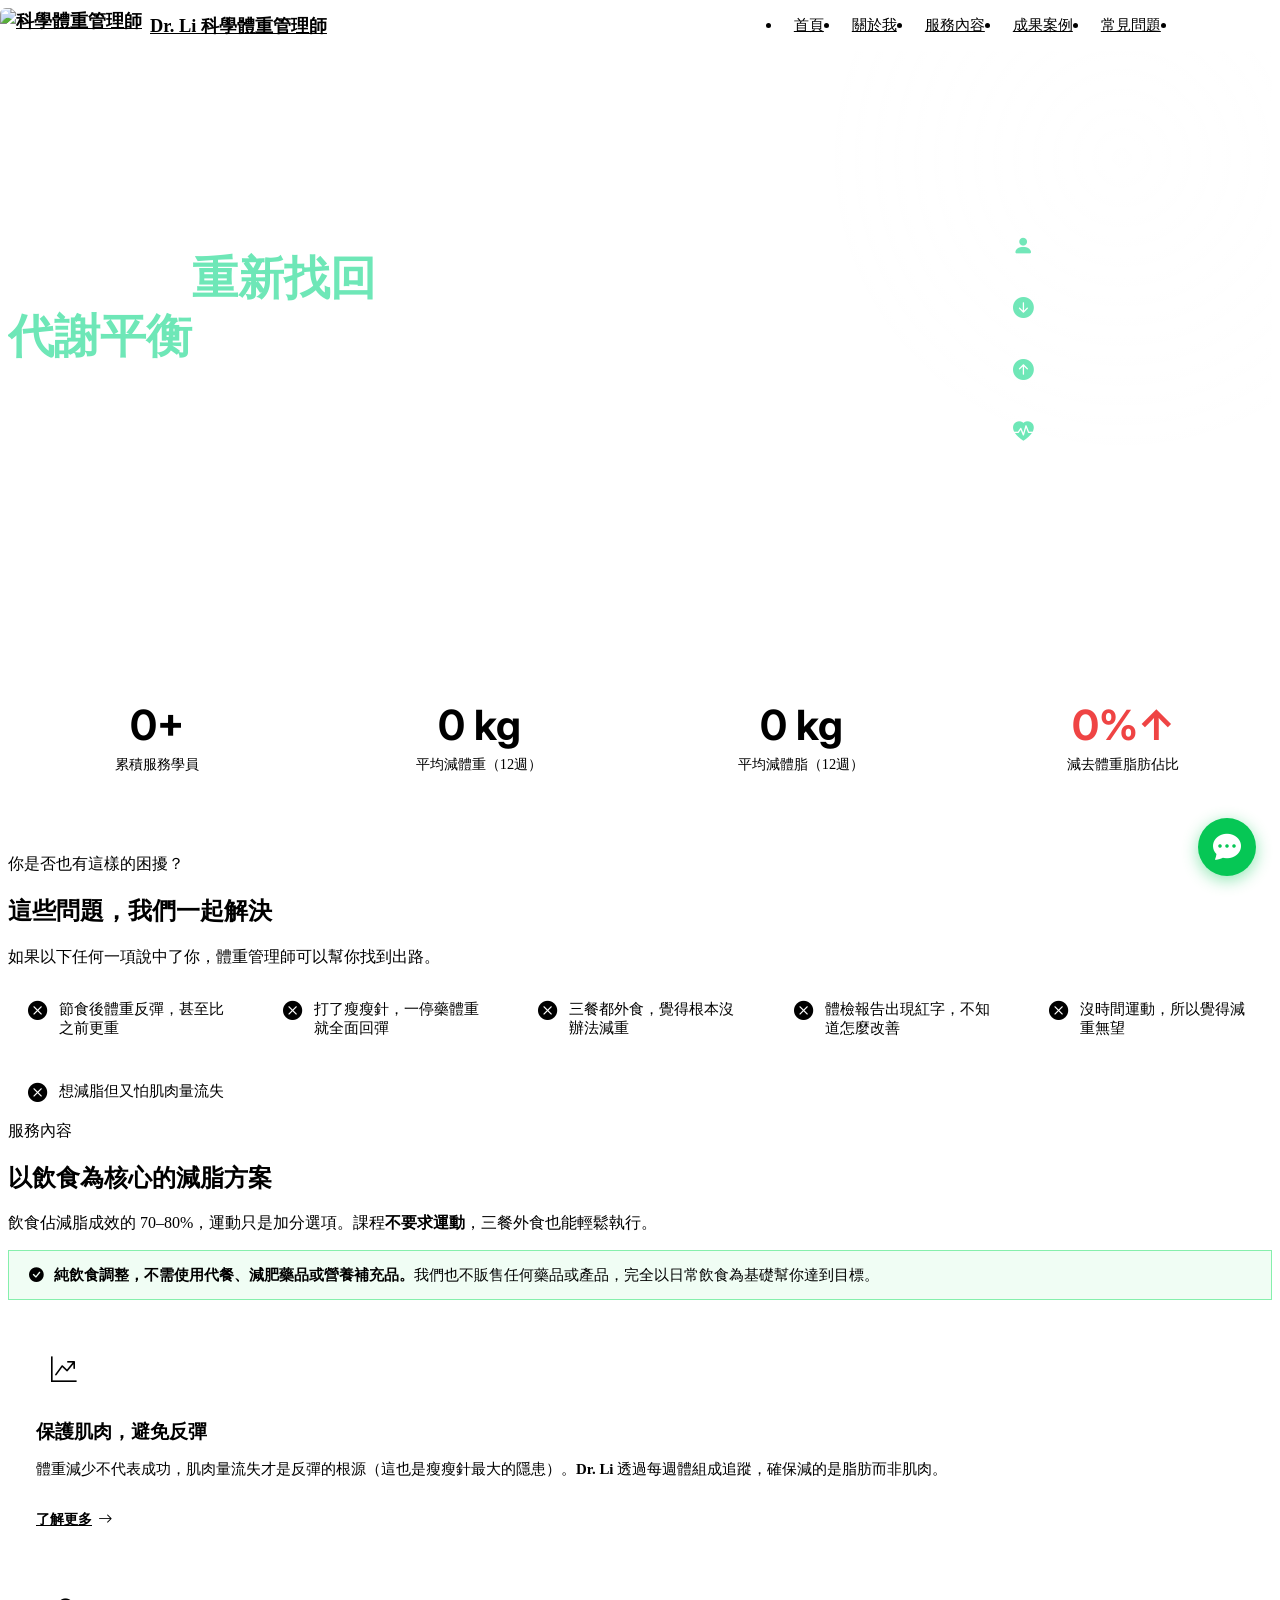
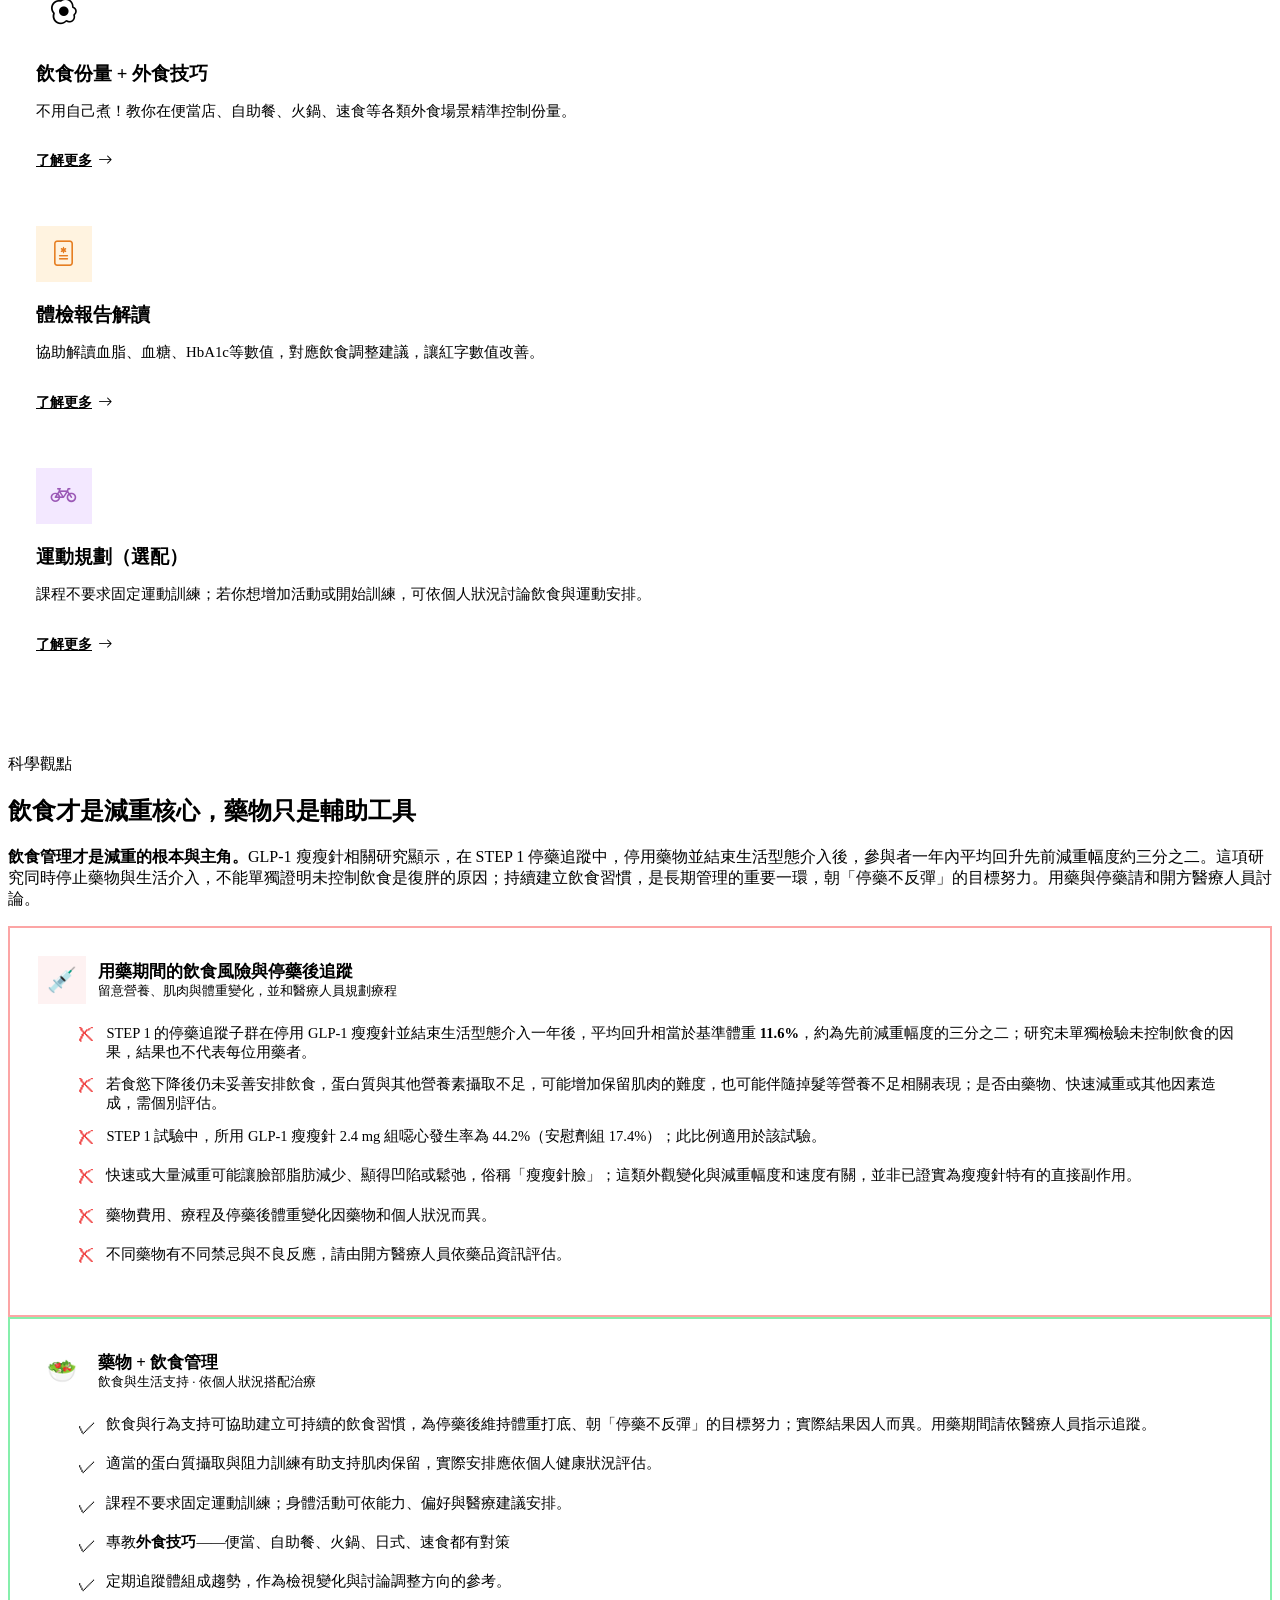
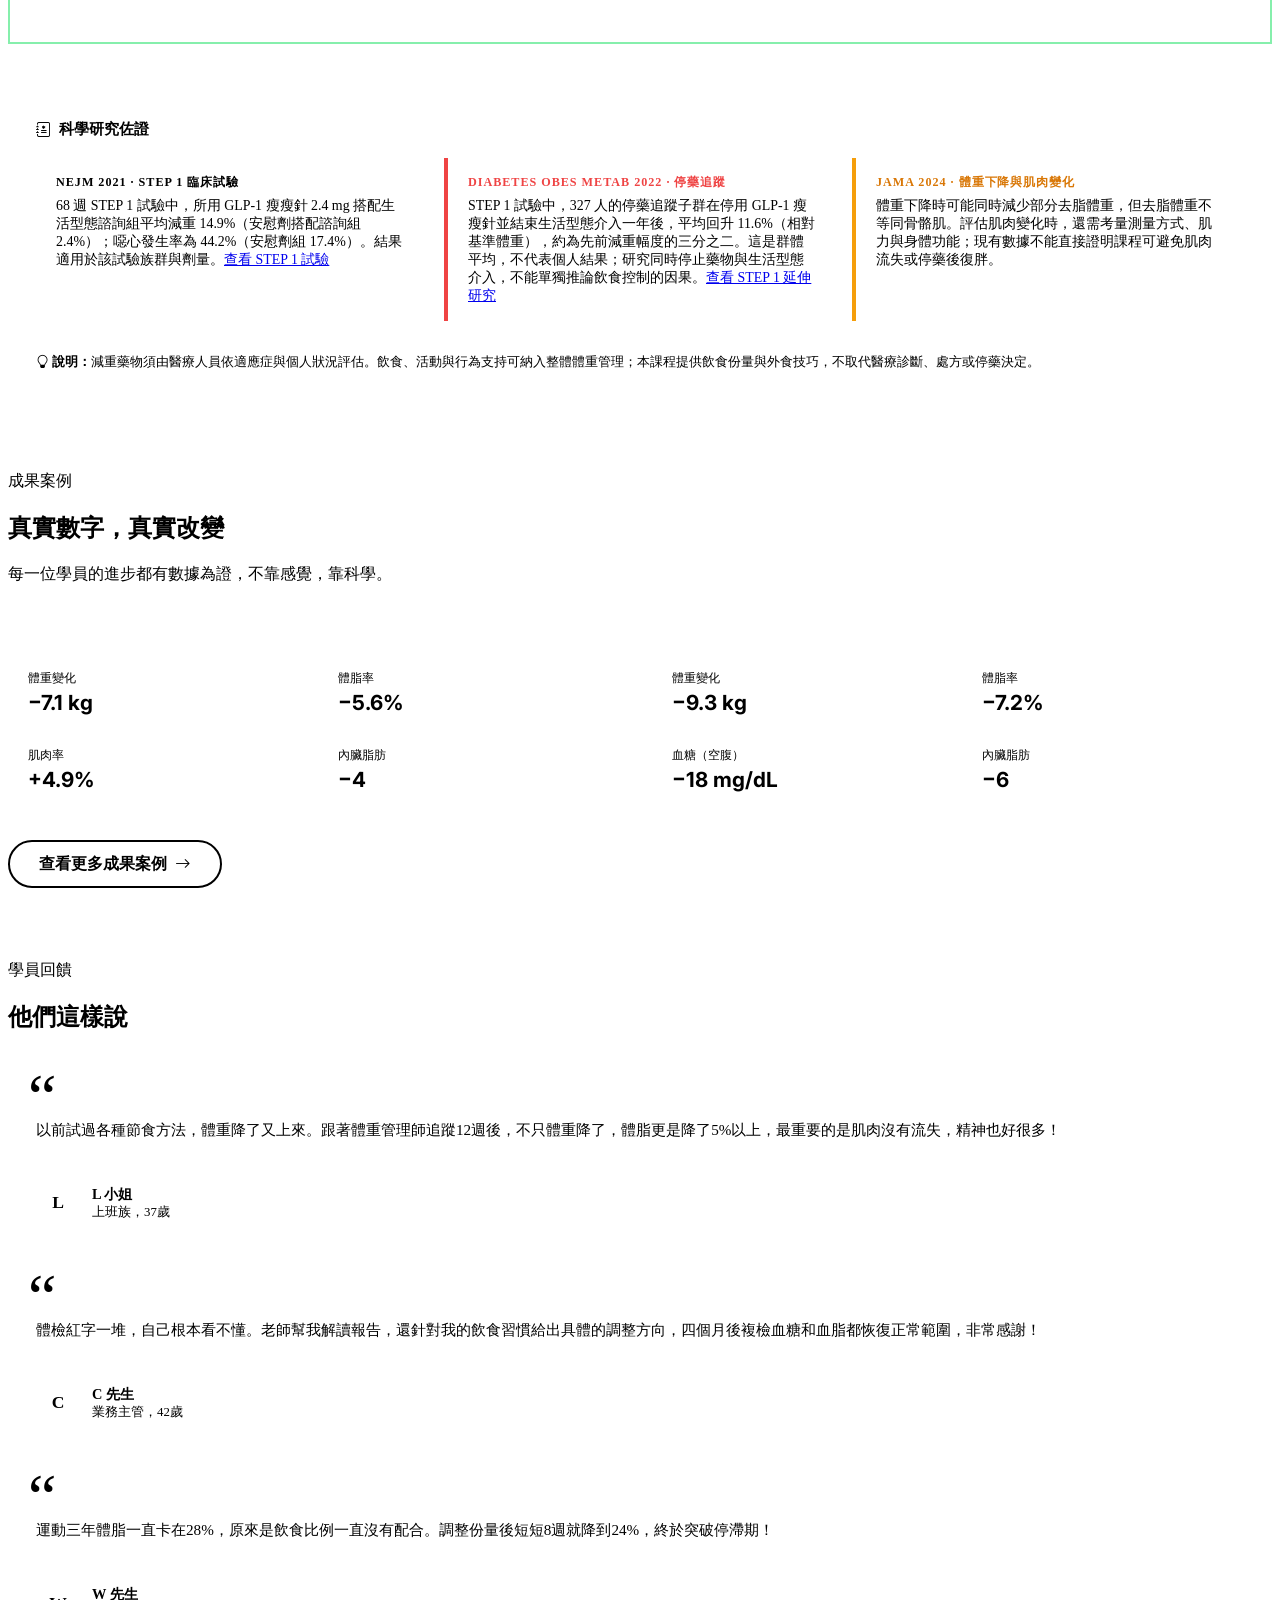
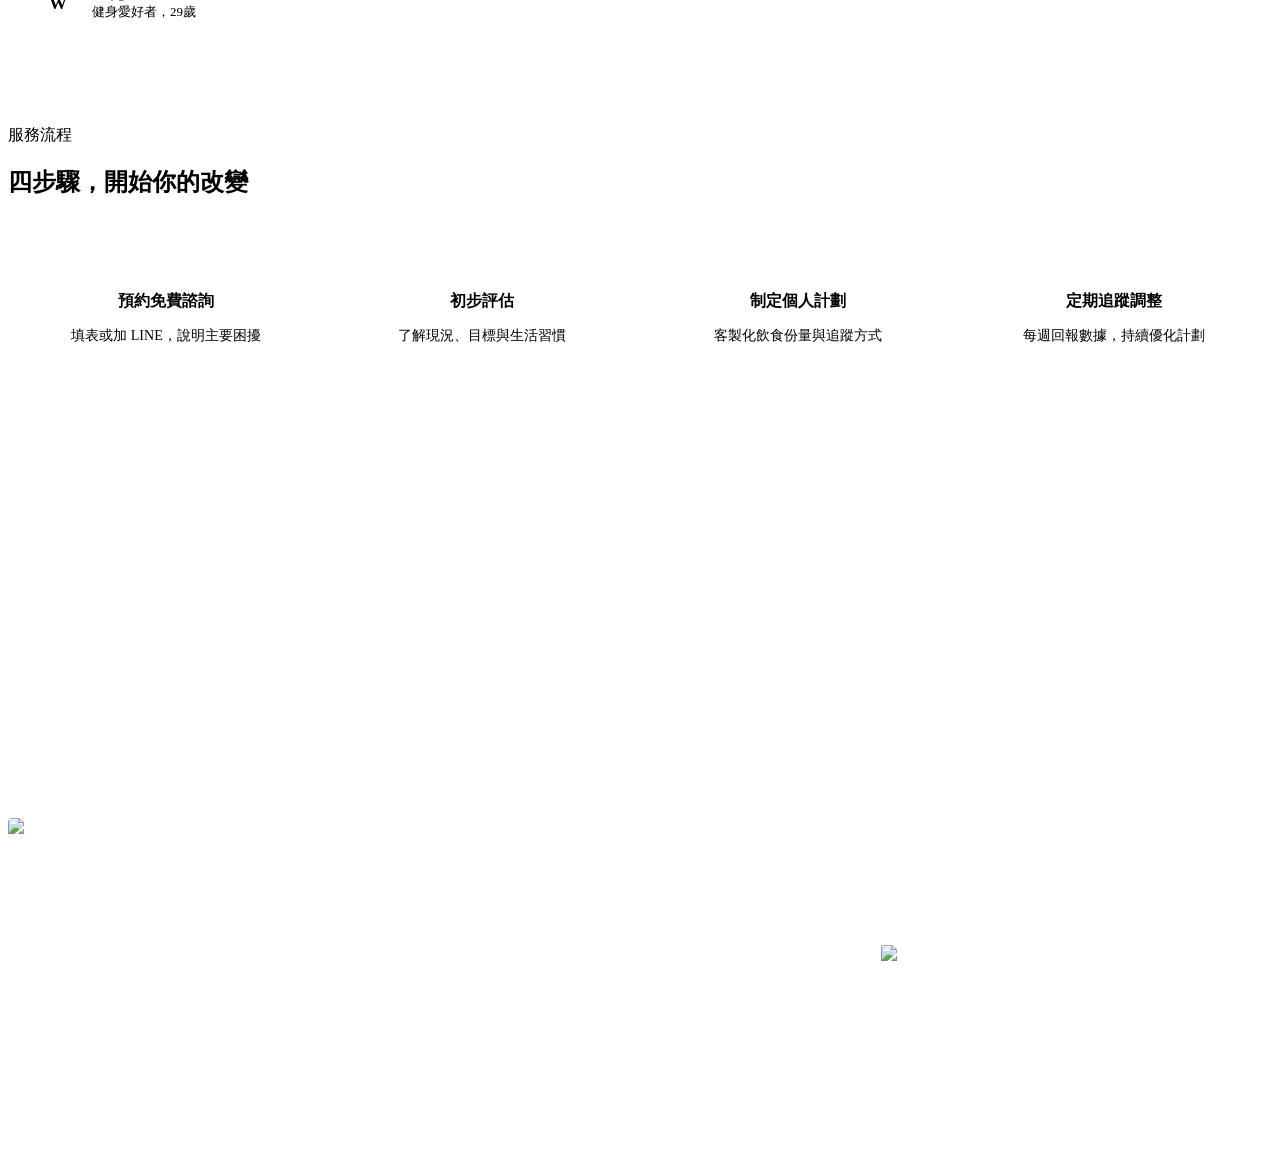
==== index.html @ e3b44e98 "補充瘦瘦針用藥期間飲食風險說明" ====
<!DOCTYPE html>
<html lang="zh-TW">
<head>
  <meta charset="UTF-8">
  <meta name="viewport" content="width=device-width, initial-scale=1.0">
  <link rel="icon" href="[data-uri]" type="image/jpeg">
  <link rel="apple-touch-icon" href="[data-uri]">
  <meta name="description" content="Dr. Li 體重管理：以飲食份量規劃與外食技巧為核心，依個人狀況追蹤體組成，協助建立可持續的生活習慣。">
  <title>Dr. Li 科學體重管理師</title>
  <meta property="og:title" content="Dr. Li — 不只是少吃，是找回代謝平衡">
  <meta property="og:description" content="飲食才是關鍵，運動只是輔助。Dr. Li 專教外食族輕鬆減脂。">
  <link rel="preconnect" href="https://fonts.googleapis.com">
  <link href="https://fonts.googleapis.com/css2?family=Noto+Sans+TC:wght@400;500;700&family=Inter:wght@400;600;700&display=swap" rel="stylesheet">
  <link rel="stylesheet" href="https://cdn.jsdelivr.net/npm/bootstrap-icons@1.11.0/font/bootstrap-icons.css">
  <link rel="stylesheet" href="css/main.css">
  <link rel="stylesheet" href="css/components.css">
  <style>
    /* ─── Hero ─── */
    .hero {
      background: linear-gradient(135deg, #0a1f4d 0%, #1a3e8f 50%, var(--primary) 100%);
      color: #fff;
      padding: 6rem 0 5rem;
      position: relative;
      overflow: hidden;
    }
    .hero::after {
      content: '';
      position: absolute;
      width: 600px; height: 600px;
      right: -150px; top: -150px;
      background: radial-gradient(circle, rgba(255,255,255,0.06) 0%, transparent 70%);
      border-radius: 50%;
    }
    .hero-inner {
      display: grid;
      grid-template-columns: 1fr auto;
      gap: 3rem;
      align-items: center;
    }
    .hero-label {
      display: inline-flex;
      align-items: center;
      gap: 0.5rem;
      background: rgba(255,255,255,0.12);
      color: rgba(255,255,255,0.9);
      padding: 0.35rem 1rem;
      border-radius: 99px;
      font-size: 0.82rem;
      font-weight: 600;
      margin-bottom: 1.25rem;
    }
    .hero h1 {
      color: #fff;
      font-size: clamp(1.8rem, 5vw, 2.9rem);
      margin-bottom: 1.25rem;
      line-height: 1.25;
    }
    .hero h1 span { color: #6EE7B7; }
    .hero-subtitle {
      font-size: 1.1rem;
      color: rgba(255,255,255,0.78);
      margin-bottom: 2rem;
      max-width: 520px;
    }
    .hero-actions { display: flex; gap: 1rem; flex-wrap: wrap; }
    .hero-visual {
      background: rgba(255,255,255,0.08);
      border: 1px solid rgba(255,255,255,0.15);
      border-radius: var(--radius-lg);
      padding: 1.75rem;
      min-width: 230px;
      backdrop-filter: blur(8px);
    }
    .hero-visual .metric {
      display: flex;
      align-items: center;
      gap: 0.75rem;
      padding: 0.75rem 0;
      border-bottom: 1px solid rgba(255,255,255,0.1);
    }
    .hero-visual .metric:last-child { border: none; }
    .hero-visual .metric i { font-size: 1.3rem; color: #6EE7B7; }
    .hero-visual .metric .label { font-size: 0.78rem; color: rgba(255,255,255,0.6); }
    .hero-visual .metric .value { font-family: 'Inter'; font-weight: 700; color: #fff; }
    @media (max-width: 700px) {
      .hero-inner { grid-template-columns: 1fr; }
      .hero-visual { display: none; }
    }

    /* ─── Stats ─── */
    .stats-section { background: #fff; padding: 3rem 0; border-bottom: 1px solid var(--border); }
    .stats-grid { display: grid; grid-template-columns: repeat(4, 1fr); gap: 1.5rem; }
    @media (max-width: 860px) { .stats-grid { grid-template-columns: repeat(2, 1fr); } }
    @media (max-width: 480px) { .stats-grid { grid-template-columns: 1fr; } }

    /* ─── 問題共鳴 ─── */
    .pain-section { background: var(--bg); }

    /* ─── 服務速覽 ─── */
    .services-section { background: #fff; }
    .services-section .card-body { height: 100%; }

    /* ─── 成果預覽 ─── */
    .results-preview { background: var(--bg); }
    .results-preview-grid {
      display: grid;
      grid-template-columns: repeat(auto-fit, minmax(300px, 1fr));
      gap: 1.5rem;
      margin-bottom: 2rem;
    }
    .mini-result {
      background: var(--bg-card);
      border: 1px solid var(--border);
      border-radius: var(--radius);
      overflow: hidden;
      box-shadow: var(--shadow);
    }
    .mini-result-header {
      background: var(--primary);
      color: #fff;
      padding: 1rem 1.25rem;
      display: flex;
      justify-content: space-between;
      align-items: center;
    }
    .mini-result-header span { font-size: 0.82rem; opacity: 0.8; }
    .mini-stats {
      display: grid;
      grid-template-columns: repeat(2, 1fr);
      gap: 0;
    }
    .mini-stat {
      padding: 1rem 1.25rem;
      border-right: 1px solid var(--border);
      border-bottom: 1px solid var(--border);
    }
    .mini-stat:nth-child(even) { border-right: none; }
    .mini-stat .label { font-size: 0.75rem; color: var(--text-secondary); margin-bottom: 0.2rem; }
    .mini-stat .diff {
      font-family: 'Inter';
      font-size: 1.3rem;
      font-weight: 700;
    }
    .diff.neg { color: var(--danger); }
    .diff.pos { color: var(--accent); }

    /* ─── 流程 ─── */
    .process-section { background: #fff; }
    .step-connector {
      display: flex;
      align-items: center;
      justify-content: center;
    }
    .step-connector::after {
      content: '';
      display: block;
      height: 2px;
      width: 60%;
      background: var(--border);
      margin: 0 auto;
    }
    .steps-row {
      display: grid;
      grid-template-columns: repeat(4, 1fr);
      gap: 0;
      position: relative;
    }
    .steps-row::before {
      content: '';
      position: absolute;
      top: 26px;
      left: calc(12.5% + 26px);
      right: calc(12.5% + 26px);
      height: 2px;
      background: var(--border);
      z-index: 0;
    }
    @media (max-width: 700px) {
      .steps-row { grid-template-columns: repeat(2, 1fr); gap: 1.5rem; }
      .steps-row::before { display: none; }
    }

    /* ─── 最終CTA ─── */
    .cta-section {
      background: linear-gradient(135deg, var(--accent) 0%, #1e8449 100%);
      color: #fff;
      padding: 5rem 0;
      text-align: center;
    }
    .cta-section h2 { color: #fff; margin-bottom: 0.75rem; }
    .cta-section p  { color: rgba(255,255,255,0.82); margin-bottom: 2rem; font-size: 1.05rem; }
  </style>
</head>
<body>

<!-- ===== 導航列 ===== -->
<nav class="navbar" id="navbar">
  <div class="container">
    <a href="index.html" class="navbar-brand">
      <img src="logo.jpg" alt="科學體重管理師" class="navbar-logo">
      <span>Dr. Li 科學體重管理師</span>
    </a>
    <button class="hamburger" id="hamburger" aria-label="開啟選單">
      <span></span><span></span><span></span>
    </button>
    <ul class="nav-links" id="navLinks">
      <li><a href="index.html">首頁</a></li>
      <li><a href="about.html">關於我</a></li>
      <li><a href="services.html">服務內容</a></li>
      <li><a href="results.html">成果案例</a></li>
      <li><a href="faq.html">常見問題</a></li>
      <li><a href="contact.html" class="nav-cta">立即諮詢</a></li>
    </ul>
  </div>
</nav>

<!-- ===== Hero ===== -->
<section class="hero">
  <div class="container">
    <div class="hero-inner">
      <div class="hero-content">
        <div class="hero-label"><i class="bi bi-shield-check"></i> 飲食科學 × 外食技巧 × 數據追蹤</div>
        <h1>不只是少吃，<br>是讓身體<span>重新找回<br>代謝平衡</span></h1>
        <p class="hero-subtitle">飲食才是減脂的核心，運動只是輔助。<strong>Dr. Li</strong> 專教外食族輕鬆管理體重——不用自己煮，不需要運動，用科學份量讓身體持續燃脂。</p>
        <div class="hero-actions">
          <a href="contact.html" class="btn btn-accent btn-lg">
            <i class="bi bi-calendar-check"></i> 立即預約免費諮詢
          </a>
          <a href="services.html" class="btn btn-outline-white btn-lg">了解服務內容</a>
        </div>
      </div>
      <div class="hero-visual">
        <div style="font-size:0.78rem;color:rgba(255,255,255,0.55);font-weight:700;letter-spacing:0.1em;text-transform:uppercase;margin-bottom:0.75rem;">本週數據追蹤</div>
        <div class="metric">
          <i class="bi bi-person-fill"></i>
          <div><div class="label">學員 A</div><div class="value">Week 8 / 12</div></div>
        </div>
        <div class="metric">
          <i class="bi bi-arrow-down-circle-fill"></i>
          <div><div class="label">體脂率變化</div><div class="value">32.4% → 26.8%</div></div>
        </div>
        <div class="metric">
          <i class="bi bi-arrow-up-circle-fill"></i>
          <div><div class="label">肌肉率</div><div class="value">55.2% → 60.1%</div></div>
        </div>
        <div class="metric">
          <i class="bi bi-heart-pulse-fill"></i>
          <div><div class="label">內臟脂肪</div><div class="value">14 → 10</div></div>
        </div>
      </div>
    </div>
  </div>
</section>

<!-- ===== 數字亮點 ===== -->
<section class="stats-section">
  <div class="container">
    <div class="stats-grid">
      <div class="stat-card" data-reveal>
        <div class="stat-num num"><span data-target="120" data-suffix="+">0+</span></div>
        <div class="stat-label">累積服務學員</div>
      </div>
      <div class="stat-card" data-reveal>
        <div class="stat-num num"><span data-target="11.6" data-decimal="1" data-suffix=" kg">0 kg</span></div>
        <div class="stat-label">平均減體重（12週）</div>
      </div>
      <div class="stat-card" data-reveal>
        <div class="stat-num num"><span data-target="7.9" data-decimal="1" data-suffix=" kg">0 kg</span></div>
        <div class="stat-label">平均減體脂（12週）</div>
      </div>
      <div class="stat-card" data-reveal>
        <div class="stat-num num" style="color:#ef4444;"><span data-target="70" data-suffix="%↑">0%↑</span></div>
        <div class="stat-label">減去體重脂肪佔比</div>
      </div>
    </div>
  </div>
</section>

<!-- ===== 問題共鳴 ===== -->
<section class="pain-section">
  <div class="container">
    <div class="section-header" data-reveal>
      <span class="label">你是否也有這樣的困擾？</span>
      <h2>這些問題，我們一起解決</h2>
      <p>如果以下任何一項說中了你，體重管理師可以幫你找到出路。</p>
    </div>
    <div class="checklist" data-reveal>
      <div class="checklist-item"><i class="bi bi-x-circle-fill"></i><span>節食後體重反彈，甚至比之前更重</span></div>
      <div class="checklist-item"><i class="bi bi-x-circle-fill"></i><span>打了瘦瘦針，一停藥體重就全面回彈</span></div>
      <div class="checklist-item"><i class="bi bi-x-circle-fill"></i><span>三餐都外食，覺得根本沒辦法減重</span></div>
      <div class="checklist-item"><i class="bi bi-x-circle-fill"></i><span>體檢報告出現紅字，不知道怎麼改善</span></div>
      <div class="checklist-item"><i class="bi bi-x-circle-fill"></i><span>沒時間運動，所以覺得減重無望</span></div>
      <div class="checklist-item"><i class="bi bi-x-circle-fill"></i><span>想減脂但又怕肌肉量流失</span></div>
    </div>
  </div>
</section>

<!-- ===== 四大服務速覽 ===== -->
<section class="services-section">
  <div class="container">
    <div class="section-header" data-reveal>
      <span class="label">服務內容</span>
      <h2>以飲食為核心的減脂方案</h2>
      <p>飲食佔減脂成效的 70–80%，運動只是加分選項。課程<strong>不要求運動</strong>，三餐外食也能輕鬆執行。</p>
      <p style="margin-top:0.75rem;padding:0.9rem 1.25rem;background:#f0fdf4;border:1px solid #86efac;border-radius:var(--radius-sm);font-size:0.92rem;color:var(--text-secondary);">
        <i class="bi bi-check-circle-fill" style="color:var(--accent);margin-right:0.4rem;"></i>
        <strong>純飲食調整，不需使用代餐、減肥藥品或營養補充品。</strong>我們也不販售任何藥品或產品，完全以日常飲食為基礎幫你達到目標。
      </p>
    </div>
    <div class="grid-4">
      <div class="card service-card" data-reveal>
        <div class="card-body">
          <div class="service-icon"><i class="bi bi-graph-up-arrow"></i></div>
          <h3>保護肌肉，避免反彈</h3>
          <p>體重減少不代表成功，肌肉量流失才是反彈的根源（這也是瘦瘦針最大的隱患）。<strong>Dr. Li</strong> 透過每週體組成追蹤，確保減的是脂肪而非肌肉。</p>
          <a href="services.html#weight" class="learn-more">了解更多 <i class="bi bi-arrow-right"></i></a>
        </div>
      </div>
      <div class="card service-card" data-reveal>
        <div class="card-body">
          <div class="service-icon" style="background:var(--accent-light);color:var(--accent)"><i class="bi bi-egg-fried"></i></div>
          <h3>飲食份量 + 外食技巧</h3>
          <p>不用自己煮！教你在便當店、自助餐、火鍋、速食等各類外食場景精準控制份量。</p>
          <a href="services.html#diet" class="learn-more">了解更多 <i class="bi bi-arrow-right"></i></a>
        </div>
      </div>
      <div class="card service-card" data-reveal>
        <div class="card-body">
          <div class="service-icon" style="background:#fff3e0;color:#e67e22"><i class="bi bi-file-medical"></i></div>
          <h3>體檢報告解讀</h3>
          <p>協助解讀血脂、血糖、HbA1c等數值，對應飲食調整建議，讓紅字數值改善。</p>
          <a href="services.html#health" class="learn-more">了解更多 <i class="bi bi-arrow-right"></i></a>
        </div>
      </div>
      <div class="card service-card" data-reveal>
        <div class="card-body">
          <div class="service-icon" style="background:#f3e8ff;color:#9b59b6"><i class="bi bi-bicycle"></i></div>
          <h3>運動規劃（選配）</h3>
          <p>課程不要求固定運動訓練；若你想增加活動或開始訓練，可依個人狀況討論飲食與運動安排。</p>
          <a href="services.html#exercise" class="learn-more">了解更多 <i class="bi bi-arrow-right"></i></a>
        </div>
      </div>
    </div>
  </div>
</section>

<!-- ===== 瘦瘦針 vs 飲食管理 ===== -->
<section style="background:#fff; padding:4.5rem 0;">
  <div class="container">
    <div class="section-header" data-reveal>
      <span class="label">科學觀點</span>
      <h2>飲食才是減重核心，藥物只是輔助工具</h2>
      <p><strong>飲食管理才是減重的根本與主角。</strong>GLP-1 瘦瘦針相關研究顯示，在 STEP 1 停藥追蹤中，停用藥物並結束生活型態介入後，參與者一年內平均回升先前減重幅度約三分之二。這項研究同時停止藥物與生活介入，不能單獨證明未控制飲食是復胖的原因；持續建立飲食習慣，是長期管理的重要一環，朝「停藥不反彈」的目標努力。用藥與停藥請和開方醫療人員討論。</p>
    </div>

    <div class="grid-2" style="margin-bottom:2rem;" data-reveal>
      <!-- 僅靠藥物 缺點卡 -->
      <div style="background:#fff;border:2px solid #fca5a5;border-radius:var(--radius);padding:1.75rem;">
        <div style="display:flex;align-items:center;gap:0.75rem;margin-bottom:1.25rem;">
          <div style="width:48px;height:48px;background:#fef2f2;border-radius:var(--radius-sm);display:flex;align-items:center;justify-content:center;font-size:1.5rem;">💉</div>
          <div>
            <div style="font-weight:700;font-size:1.05rem;">用藥期間的飲食風險與停藥後追蹤</div>
            <div style="font-size:0.8rem;color:var(--text-secondary);">留意營養、肌肉與體重變化，並和醫療人員規劃療程</div>
          </div>
        </div>
        <ul style="list-style:none;display:flex;flex-direction:column;gap:0.85rem;">
          <li style="display:flex;gap:0.65rem;font-size:0.91rem;align-items:flex-start;"><span style="color:#ef4444;font-size:1.15rem;line-height:1.4;">✗</span><span>STEP 1 的停藥追蹤子群在停用 GLP-1 瘦瘦針並結束生活型態介入一年後，平均回升相當於基準體重 <strong>11.6%</strong>，約為先前減重幅度的三分之二；研究未單獨檢驗未控制飲食的因果，結果也不代表每位用藥者。</span></li>
          <li style="display:flex;gap:0.65rem;font-size:0.91rem;align-items:flex-start;"><span style="color:#ef4444;font-size:1.15rem;line-height:1.4;">✗</span><span>若食慾下降後仍未妥善安排飲食，蛋白質與其他營養素攝取不足，可能增加保留肌肉的難度，也可能伴隨掉髮等營養不足相關表現；是否由藥物、快速減重或其他因素造成，需個別評估。</span></li>
          <li style="display:flex;gap:0.65rem;font-size:0.91rem;align-items:flex-start;"><span style="color:#ef4444;font-size:1.15rem;line-height:1.4;">✗</span><span>STEP 1 試驗中，所用 GLP-1 瘦瘦針 2.4 mg 組噁心發生率為 44.2%（安慰劑組 17.4%）；此比例適用於該試驗。</span></li>
          <li style="display:flex;gap:0.65rem;font-size:0.91rem;align-items:flex-start;"><span style="color:#ef4444;font-size:1.15rem;line-height:1.4;">✗</span><span>快速或大量減重可能讓臉部脂肪減少、顯得凹陷或鬆弛，俗稱「瘦瘦針臉」；這類外觀變化與減重幅度和速度有關，並非已證實為瘦瘦針特有的直接副作用。</span></li>
          <li style="display:flex;gap:0.65rem;font-size:0.91rem;align-items:flex-start;"><span style="color:#ef4444;font-size:1.15rem;line-height:1.4;">✗</span><span>藥物費用、療程及停藥後體重變化因藥物和個人狀況而異。</span></li>
          <li style="display:flex;gap:0.65rem;font-size:0.91rem;align-items:flex-start;"><span style="color:#ef4444;font-size:1.15rem;line-height:1.4;">✗</span><span>不同藥物有不同禁忌與不良反應，請由開方醫療人員依藥品資訊評估。</span></li>
        </ul>
      </div>

      <!-- 飲食管理（含藥物搭配）優點卡 -->
      <div style="background:#fff;border:2px solid #86efac;border-radius:var(--radius);padding:1.75rem;">
        <div style="display:flex;align-items:center;gap:0.75rem;margin-bottom:1.25rem;">
          <div style="width:48px;height:48px;background:var(--accent-light);border-radius:var(--radius-sm);display:flex;align-items:center;justify-content:center;font-size:1.5rem;">🥗</div>
          <div>
            <div style="font-weight:700;font-size:1.05rem;">藥物 + 飲食管理</div>
            <div style="font-size:0.8rem;color:var(--text-secondary);">飲食與生活支持 · 依個人狀況搭配治療</div>
          </div>
        </div>
        <ul style="list-style:none;display:flex;flex-direction:column;gap:0.85rem;">
          <li style="display:flex;gap:0.65rem;font-size:0.91rem;align-items:flex-start;"><span style="color:var(--accent);font-size:1.15rem;line-height:1.4;">✓</span><span>飲食與行為支持可協助建立可持續的飲食習慣，為停藥後維持體重打底、朝「停藥不反彈」的目標努力；實際結果因人而異。用藥期間請依醫療人員指示追蹤。</span></li>
          <li style="display:flex;gap:0.65rem;font-size:0.91rem;align-items:flex-start;"><span style="color:var(--accent);font-size:1.15rem;line-height:1.4;">✓</span><span>適當的蛋白質攝取與阻力訓練有助支持肌肉保留，實際安排應依個人健康狀況評估。</span></li>
          <li style="display:flex;gap:0.65rem;font-size:0.91rem;align-items:flex-start;"><span style="color:var(--accent);font-size:1.15rem;line-height:1.4;">✓</span><span>課程不要求固定運動訓練；身體活動可依能力、偏好與醫療建議安排。</span></li>
          <li style="display:flex;gap:0.65rem;font-size:0.91rem;align-items:flex-start;"><span style="color:var(--accent);font-size:1.15rem;line-height:1.4;">✓</span><span>專教<strong>外食技巧</strong>——便當、自助餐、火鍋、日式、速食都有對策</span></li>
          <li style="display:flex;gap:0.65rem;font-size:0.91rem;align-items:flex-start;"><span style="color:var(--accent);font-size:1.15rem;line-height:1.4;">✓</span><span>定期追蹤體組成趨勢，作為檢視變化與討論調整方向的參考。</span></li>
        </ul>
      </div>
    </div>

    <!-- 科學佐證卡片區 -->
    <div style="background:var(--bg);border:1px solid var(--border);border-radius:var(--radius);padding:1.75rem;" data-reveal>
      <h3 style="font-size:0.95rem;margin-bottom:1.1rem;display:flex;align-items:center;gap:0.5rem;"><i class="bi bi-journal-medical" style="color:var(--primary)"></i> 科學研究佐證</h3>
      <div style="display:grid;grid-template-columns:repeat(auto-fit,minmax(260px,1fr));gap:1rem;">
        <div style="background:#fff;border-radius:var(--radius-sm);padding:1rem 1.25rem;border-left:4px solid var(--primary);">
          <div style="font-size:0.76rem;font-weight:700;color:var(--primary);margin-bottom:0.4rem;text-transform:uppercase;letter-spacing:0.08em;">NEJM 2021 · STEP 1 臨床試驗</div>
          <p style="font-size:0.87rem;color:var(--text-secondary);margin:0;">68 週 STEP 1 試驗中，所用 GLP-1 瘦瘦針 2.4 mg 搭配生活型態諮詢組平均減重 14.9%（安慰劑搭配諮詢組 2.4%）；噁心發生率為 44.2%（安慰劑組 17.4%）。結果適用於該試驗族群與劑量。<a href="https://www.nejm.org/doi/full/10.1056/NEJMoa2032183" target="_blank" rel="noopener">查看 STEP 1 試驗</a></p>
        </div>
        <div style="background:#fff;border-radius:var(--radius-sm);padding:1rem 1.25rem;border-left:4px solid #ef4444;">
          <div style="font-size:0.76rem;font-weight:700;color:#ef4444;margin-bottom:0.4rem;text-transform:uppercase;letter-spacing:0.08em;">Diabetes Obes Metab 2022 · 停藥追蹤</div>
          <p style="font-size:0.87rem;color:var(--text-secondary);margin:0;">STEP 1 試驗中，327 人的停藥追蹤子群在停用 GLP-1 瘦瘦針並結束生活型態介入一年後，平均回升 11.6%（相對基準體重），約為先前減重幅度的三分之二。這是群體平均，不代表個人結果；研究同時停止藥物與生活型態介入，不能單獨推論飲食控制的因果。<a href="https://pmc.ncbi.nlm.nih.gov/articles/PMC9542252/" target="_blank" rel="noopener">查看 STEP 1 延伸研究</a></p>
        </div>
        <div style="background:#fff;border-radius:var(--radius-sm);padding:1rem 1.25rem;border-left:4px solid #f59e0b;">
          <div style="font-size:0.76rem;font-weight:700;color:#d97706;margin-bottom:0.4rem;text-transform:uppercase;letter-spacing:0.08em;">JAMA 2024 · 體重下降與肌肉變化</div>
          <p style="font-size:0.87rem;color:var(--text-secondary);margin:0;">體重下降時可能同時減少部分去脂體重，但去脂體重不等同骨骼肌。評估肌肉變化時，還需考量測量方式、肌力與身體功能；現有數據不能直接證明課程可避免肌肉流失或停藥後復胖。</p>
        </div>
      </div>
      <p style="font-size:0.82rem;color:var(--text-secondary);margin-top:1rem;margin-bottom:0;padding-top:1rem;border-top:1px solid var(--border);">
        <i class="bi bi-lightbulb" style="color:var(--accent)"></i>
        <strong>說明：</strong>減重藥物須由醫療人員依適應症與個人狀況評估。飲食、活動與行為支持可納入整體體重管理；本課程提供飲食份量與外食技巧，不取代醫療診斷、處方或停藥決定。
      </p>
    </div>
  </div>
</section>

<!-- ===== 成果預覽 ===== -->
<section class="results-preview">
  <div class="container">
    <div class="section-header" data-reveal>
      <span class="label">成果案例</span>
      <h2>真實數字，真實改變</h2>
      <p>每一位學員的進步都有數據為證，不靠感覺，靠科學。</p>
    </div>
    <div class="results-preview-grid">
      <div class="mini-result" data-reveal>
        <div class="mini-result-header">
          <strong>學員 A｜女，37歲</strong>
          <span>追蹤 12 週</span>
        </div>
        <div class="mini-stats">
          <div class="mini-stat"><div class="label">體重變化</div><div class="diff neg num">−7.1 kg</div></div>
          <div class="mini-stat"><div class="label">體脂率</div><div class="diff neg num">−5.6%</div></div>
          <div class="mini-stat"><div class="label">肌肉率</div><div class="diff pos num">+4.9%</div></div>
          <div class="mini-stat"><div class="label">內臟脂肪</div><div class="diff neg num">−4</div></div>
        </div>
      </div>
      <div class="mini-result" data-reveal>
        <div class="mini-result-header">
          <strong>學員 B｜男，42歲</strong>
          <span>追蹤 16 週</span>
        </div>
        <div class="mini-stats">
          <div class="mini-stat"><div class="label">體重變化</div><div class="diff neg num">−9.3 kg</div></div>
          <div class="mini-stat"><div class="label">體脂率</div><div class="diff neg num">−7.2%</div></div>
          <div class="mini-stat"><div class="label">血糖（空腹）</div><div class="diff neg num">−18 mg/dL</div></div>
          <div class="mini-stat"><div class="label">內臟脂肪</div><div class="diff neg num">−6</div></div>
        </div>
      </div>
    </div>
    <div class="text-center" data-reveal>
      <a href="results.html" class="btn btn-outline">查看更多成果案例 <i class="bi bi-arrow-right"></i></a>
    </div>
  </div>
</section>

<!-- ===== 學員見證 ===== -->
<section style="background:#fff; padding: 4.5rem 0;">
  <div class="container">
    <div class="section-header" data-reveal>
      <span class="label">學員回饋</span>
      <h2>他們這樣說</h2>
    </div>
    <div class="grid-3">
      <div class="testimonial-card" data-reveal>
        <p>以前試過各種節食方法，體重降了又上來。跟著體重管理師追蹤12週後，不只體重降了，體脂更是降了5%以上，最重要的是肌肉沒有流失，精神也好很多！</p>
        <div class="testimonial-author">
          <div class="author-avatar">L</div>
          <div class="author-info">
            <div class="name">L 小姐</div>
            <div class="meta">上班族，37歲</div>
          </div>
        </div>
      </div>
      <div class="testimonial-card" data-reveal>
        <p>體檢紅字一堆，自己根本看不懂。老師幫我解讀報告，還針對我的飲食習慣給出具體的調整方向，四個月後複檢血糖和血脂都恢復正常範圍，非常感謝！</p>
        <div class="testimonial-author">
          <div class="author-avatar">C</div>
          <div class="author-info">
            <div class="name">C 先生</div>
            <div class="meta">業務主管，42歲</div>
          </div>
        </div>
      </div>
      <div class="testimonial-card" data-reveal>
        <p>運動三年體脂一直卡在28%，原來是飲食比例一直沒有配合。調整份量後短短8週就降到24%，終於突破停滯期！</p>
        <div class="testimonial-author">
          <div class="author-avatar">W</div>
          <div class="author-info">
            <div class="name">W 先生</div>
            <div class="meta">健身愛好者，29歲</div>
          </div>
        </div>
      </div>
    </div>
  </div>
</section>

<!-- ===== 服務流程 ===== -->
<section class="process-section">
  <div class="container">
    <div class="section-header" data-reveal>
      <span class="label">服務流程</span>
      <h2>四步驟，開始你的改變</h2>
    </div>
    <div class="steps-row" data-reveal>
      <div class="step">
        <div class="step-num">1</div>
        <h4>預約免費諮詢</h4>
        <p class="text-muted" style="font-size:0.88rem">填表或加 LINE，說明主要困擾</p>
      </div>
      <div class="step">
        <div class="step-num">2</div>
        <h4>初步評估</h4>
        <p class="text-muted" style="font-size:0.88rem">了解現況、目標與生活習慣</p>
      </div>
      <div class="step">
        <div class="step-num">3</div>
        <h4>制定個人計劃</h4>
        <p class="text-muted" style="font-size:0.88rem">客製化飲食份量與追蹤方式</p>
      </div>
      <div class="step">
        <div class="step-num">4</div>
        <h4>定期追蹤調整</h4>
        <p class="text-muted" style="font-size:0.88rem">每週回報數據，持續優化計劃</p>
      </div>
    </div>
  </div>
</section>

<!-- ===== 最終 CTA ===== -->
<section class="cta-section">
  <div class="container" data-reveal>
    <h2>準備好改變了嗎？</h2>
    <p>第一步是最難的，讓我們一起踏出來。預約免費諮詢，沒有任何壓力。</p>
    <a href="contact.html" class="btn btn-outline-white btn-lg">
      <i class="bi bi-calendar-check"></i> 立即預約免費諮詢
    </a>
  </div>
</section>

<!-- ===== 頁尾 ===== -->
<footer class="footer">
  <div class="container">
    <div class="footer-grid">
      <div class="footer-brand">
        <a href="index.html" class="footer-logo"><img src="logo.jpg" alt="科學體重管理師" class="footer-logo-img"> 科學體重管理師</a>
        <p>科學數據 × 個人化計劃 × 長期陪伴，幫助你找回代謝平衡。不靠感覺，靠數字說話。</p>
      </div>
      <div class="footer-links">
        <h4>快速連結</h4>
        <ul>
          <li><a href="about.html">關於我</a></li>
          <li><a href="services.html">服務內容</a></li>
          <li><a href="results.html">成果案例</a></li>
          <li><a href="faq.html">常見問題</a></li>
          <li><a href="contact.html">聯絡報名</a></li>
        </ul>
      </div>
      <div class="footer-contact">
        <h4>聯絡方式</h4>
        <p><i class="bi bi-line"></i> LINE：@fqc1848m</p>

        <p><i class="bi bi-geo-alt"></i> 線上全球皆可 / 實體高雄</p>
        <div style="margin-top:0.85rem;">
          <img src="qrcode.jpg" alt="掃描加入 LINE @fqc1848m" style="width:88px;height:88px;object-fit:contain;background:#fff;border-radius:6px;padding:4px;display:block;">
          <div style="font-size:0.72rem;color:rgba(255,255,255,0.45);margin-top:0.35rem;">掃描加入 LINE @fqc1848m</div>
        </div>
      </div>
    </div>
    <div class="footer-bottom">© 2026 科學體重管理師 · 保留所有權利</div>
  </div>
</footer>

<a href="https://line.me/R/ti/p/@fqc1848m" target="_blank" rel="noopener" class="line-fab" title="LINE @fqc1848m">
  <i class="bi bi-chat-dots-fill"></i>
</a>

<script src="js/main.js"></script>
</body>
</html>
---- css/components.css ----
/* =====================
   導航列 Navbar
   ===================== */
.navbar {
  position: fixed;
  top: 0; left: 0; right: 0;
  z-index: 1000;
  height: var(--navbar-h);
  background: rgba(255,255,255,0.97);
  backdrop-filter: blur(8px);
  border-bottom: 1px solid var(--border);
  transition: box-shadow 0.3s ease;
}
.navbar.scrolled { box-shadow: var(--shadow-md); }

.navbar .container {
  display: flex;
  align-items: center;
  justify-content: space-between;
  height: 100%;
}

.navbar-brand {
  display: flex;
  align-items: center;
  gap: 0.5rem;
  font-size: 1.15rem;
  font-weight: 700;
  color: var(--text-primary);
}
.navbar-brand:hover { color: var(--primary); }
.navbar-brand i {
  font-size: 1.5rem;
  color: var(--primary);
}
.navbar-logo {
  height: 36px;
  width: auto;
  object-fit: contain;
  border-radius: 6px;
}
.footer-logo-img {
  height: 30px;
  width: auto;
  object-fit: contain;
  border-radius: 4px;
}

.nav-links {
  display: flex;
  align-items: center;
  gap: 0.25rem;
}
.nav-links li a {
  color: var(--text-secondary);
  font-size: 0.92rem;
  font-weight: 500;
  padding: 0.4rem 0.75rem;
  border-radius: var(--radius-sm);
  transition: var(--transition);
}
.nav-links li a:hover,
.nav-links li a.active {
  color: var(--primary);
  background: var(--primary-light);
}
.nav-links .nav-cta {
  background: var(--accent) !important;
  color: #fff !important;
  padding: 0.45rem 1.1rem !important;
  border-radius: 99px !important;
  font-weight: 700 !important;
  margin-left: 0.5rem;
}
.nav-links .nav-cta:hover {
  background: var(--accent-dark) !important;
  color: #fff !important;
}

/* 漢堡選單 */
.hamburger {
  display: none;
  flex-direction: column;
  gap: 5px;
  background: none;
  border: none;
  cursor: pointer;
  padding: 0.4rem;
}
.hamburger span {
  display: block;
  width: 24px; height: 2.5px;
  background: var(--text-primary);
  border-radius: 2px;
  transition: var(--transition);
}
.hamburger.open span:nth-child(1) { transform: translateY(7.5px) rotate(45deg); }
.hamburger.open span:nth-child(2) { opacity: 0; }
.hamburger.open span:nth-child(3) { transform: translateY(-7.5px) rotate(-45deg); }

@media (max-width: 820px) {
  .hamburger { display: flex; }
  .nav-links {
    position: fixed;
    top: var(--navbar-h); left: 0; right: 0;
    background: #fff;
    flex-direction: column;
    align-items: stretch;
    padding: 1rem 1.25rem 1.5rem;
    gap: 0.25rem;
    border-bottom: 1px solid var(--border);
    box-shadow: var(--shadow-md);
    transform: translateY(calc(-100% - var(--navbar-h)));
    transition: transform 0.3s ease;
  }
  .nav-links.open { transform: translateY(0); }
  .nav-links li a { padding: 0.65rem 1rem; border-radius: var(--radius-sm); font-size: 1rem; }
  .nav-links .nav-cta { margin-left: 0; text-align: center; }
}

/* =====================
   頁尾 Footer
   ===================== */
.footer {
  background: var(--text-primary);
  color: rgba(255,255,255,0.75);
  padding: 3.5rem 0 0;
  margin-top: 4rem;
}
.footer-grid {
  display: grid;
  grid-template-columns: 2fr 1fr 1.5fr;
  gap: 2.5rem;
  padding-bottom: 2.5rem;
}
.footer-logo {
  display: flex;
  align-items: center;
  gap: 0.5rem;
  font-size: 1.15rem;
  font-weight: 700;
  color: #fff;
  margin-bottom: 1rem;
}
.footer-logo i { color: var(--accent); }
.footer-brand p { font-size: 0.9rem; line-height: 1.7; }

.footer h4 {
  color: #fff;
  font-size: 0.95rem;
  font-weight: 700;
  margin-bottom: 1rem;
  text-transform: uppercase;
  letter-spacing: 0.06em;
}
.footer-links ul li { margin-bottom: 0.5rem; }
.footer-links ul li a {
  color: rgba(255,255,255,0.65);
  font-size: 0.9rem;
  transition: var(--transition);
}
.footer-links ul li a:hover { color: var(--accent); }

.footer-contact p {
  font-size: 0.9rem;
  display: flex;
  align-items: center;
  gap: 0.5rem;
  margin-bottom: 0.6rem;
}
.footer-contact i { color: var(--accent); }

.footer-bottom {
  border-top: 1px solid rgba(255,255,255,0.1);
  padding: 1.25rem 0;
  text-align: center;
  font-size: 0.85rem;
  color: rgba(255,255,255,0.4);
}

@media (max-width: 768px) {
  .footer-grid { grid-template-columns: 1fr; gap: 2rem; }
  .footer { margin-top: 2.5rem; }
}

/* =====================
   按鈕
   ===================== */
.btn {
  display: inline-flex;
  align-items: center;
  justify-content: center;
  gap: 0.5rem;
  padding: 0.7rem 1.8rem;
  border-radius: 99px;
  font-size: 0.97rem;
  font-weight: 700;
  border: 2px solid transparent;
  cursor: pointer;
  transition: var(--transition);
  font-family: inherit;
  text-decoration: none;
  white-space: nowrap;
}
.btn-primary {
  background: var(--primary);
  color: #fff;
  border-color: var(--primary);
}
.btn-primary:hover {
  background: var(--primary-dark);
  border-color: var(--primary-dark);
  color: #fff;
  transform: translateY(-2px);
  box-shadow: 0 6px 20px rgba(44,123,229,0.35);
}
.btn-accent {
  background: var(--accent);
  color: #fff;
  border-color: var(--accent);
}
.btn-accent:hover {
  background: var(--accent-dark);
  border-color: var(--accent-dark);
  color: #fff;
  transform: translateY(-2px);
  box-shadow: 0 6px 20px rgba(39,174,96,0.35);
}
.btn-outline {
  background: transparent;
  color: var(--primary);
  border-color: var(--primary);
}
.btn-outline:hover {
  background: var(--primary);
  color: #fff;
  transform: translateY(-2px);
}
.btn-outline-white {
  background: transparent;
  color: #fff;
  border-color: rgba(255,255,255,0.7);
}
.btn-outline-white:hover {
  background: rgba(255,255,255,0.15);
  color: #fff;
}
.btn-lg { padding: 0.9rem 2.4rem; font-size: 1.05rem; }
.btn-sm { padding: 0.45rem 1.1rem; font-size: 0.85rem; }

/* =====================
   卡片
   ===================== */
.card {
  background: var(--bg-card);
  border-radius: var(--radius);
  box-shadow: var(--shadow);
  border: 1px solid var(--border);
  transition: var(--transition);
  overflow: hidden;
}
.card:hover {
  box-shadow: var(--shadow-lg);
  transform: translateY(-4px);
}
.card-body { padding: 1.75rem; }

/* 服務卡片 */
.service-card .service-icon {
  width: 56px; height: 56px;
  background: var(--primary-light);
  border-radius: var(--radius);
  display: flex;
  align-items: center;
  justify-content: center;
  font-size: 1.6rem;
  color: var(--primary);
  margin-bottom: 1.25rem;
}
.service-card h3 { margin-bottom: 0.6rem; }
.service-card p  { color: var(--text-secondary); font-size: 0.93rem; }
.service-card .learn-more {
  display: inline-flex;
  align-items: center;
  gap: 0.35rem;
  color: var(--primary);
  font-size: 0.9rem;
  font-weight: 700;
  margin-top: 1rem;
}
.service-card .learn-more:hover { gap: 0.55rem; }

/* 統計數字卡片 */
.stat-card {
  text-align: center;
  padding: 2rem 1.5rem;
  background: var(--bg-card);
  border-radius: var(--radius);
  border: 1px solid var(--border);
}
.stat-card .stat-num {
  font-family: 'Inter', sans-serif;
  font-size: 2.6rem;
  font-weight: 700;
  color: var(--primary);
  line-height: 1;
  margin-bottom: 0.5rem;
}
.stat-card .stat-num .unit { font-size: 1.4rem; }
.stat-card .stat-label { font-size: 0.9rem; color: var(--text-secondary); }

/* 見證卡片 */
.testimonial-card {
  background: var(--bg-card);
  border-radius: var(--radius);
  padding: 1.75rem;
  border: 1px solid var(--border);
  box-shadow: var(--shadow);
  position: relative;
}
.testimonial-card::before {
  content: '\201C';
  font-size: 4rem;
  line-height: 1;
  color: var(--primary-light);
  position: absolute;
  top: 0.75rem; left: 1.25rem;
  font-family: Georgia, serif;
}
.testimonial-card p {
  font-size: 0.95rem;
  color: var(--text-secondary);
  padding-top: 1.5rem;
}
.testimonial-author {
  display: flex;
  align-items: center;
  gap: 0.75rem;
  margin-top: 1.25rem;
  padding-top: 1.25rem;
  border-top: 1px solid var(--border);
}
.author-avatar {
  width: 44px; height: 44px;
  border-radius: 50%;
  background: var(--primary-light);
  display: flex;
  align-items: center;
  justify-content: center;
  font-size: 1.1rem;
  color: var(--primary);
  font-weight: 700;
}
.author-info .name { font-weight: 700; font-size: 0.9rem; }
.author-info .meta { font-size: 0.8rem; color: var(--text-secondary); }

/* =====================
   成果對比表格
   ===================== */
.result-card {
  background: var(--bg-card);
  border-radius: var(--radius);
  border: 1px solid var(--border);
  overflow: hidden;
  box-shadow: var(--shadow);
  margin-bottom: 2rem;
}
.result-card-header {
  background: linear-gradient(135deg, var(--primary) 0%, #1a5fc4 100%);
  color: #fff;
  padding: 1.5rem 1.75rem;
  display: flex;
  align-items: center;
  justify-content: space-between;
  flex-wrap: wrap;
  gap: 1rem;
}
.result-card-header h3 { color: #fff; margin: 0; }
.result-badge {
  background: rgba(255,255,255,0.2);
  color: #fff;
  padding: 0.25rem 0.8rem;
  border-radius: 99px;
  font-size: 0.8rem;
}
.result-table { width: 100%; border-collapse: collapse; }
.result-table th {
  background: var(--bg);
  padding: 0.75rem 1rem;
  font-size: 0.8rem;
  font-weight: 700;
  color: var(--text-secondary);
  text-align: left;
  letter-spacing: 0.06em;
  text-transform: uppercase;
}
.result-table td {
  padding: 0.85rem 1rem;
  border-top: 1px solid var(--border);
  font-size: 0.93rem;
  font-family: 'Inter', sans-serif;
}
.result-table tr:hover td { background: var(--bg); }
.change-pos { color: var(--accent); font-weight: 700; }
.change-neg { color: var(--danger); font-weight: 700; }
.result-quote {
  background: var(--accent-light);
  border-left: 4px solid var(--accent);
  padding: 1.25rem 1.75rem;
  font-style: italic;
  color: var(--text-secondary);
  font-size: 0.93rem;
}

/* =====================
   FAQ 手風琴
   ===================== */
.faq-group { margin-bottom: 2.5rem; }
.faq-group-title {
  font-size: 0.8rem;
  font-weight: 700;
  letter-spacing: 0.12em;
  text-transform: uppercase;
  color: var(--primary);
  margin-bottom: 1rem;
  padding-bottom: 0.5rem;
  border-bottom: 2px solid var(--primary-light);
}

.faq-item {
  background: var(--bg-card);
  border: 1px solid var(--border);
  border-radius: var(--radius-sm);
  margin-bottom: 0.5rem;
  overflow: hidden;
}
.faq-question {
  width: 100%;
  background: none;
  border: none;
  cursor: pointer;
  padding: 1.1rem 1.25rem;
  text-align: left;
  font-family: inherit;
  font-size: 0.97rem;
  font-weight: 600;
  color: var(--text-primary);
  display: flex;
  align-items: center;
  justify-content: space-between;
  gap: 1rem;
  transition: var(--transition);
}
.faq-question:hover { color: var(--primary); }
.faq-question i {
  font-size: 1.1rem;
  color: var(--primary);
  transition: transform 0.3s ease;
  flex-shrink: 0;
}
.faq-item.open .faq-question i { transform: rotate(180deg); }
.faq-answer {
  max-height: 0;
  overflow: hidden;
  transition: max-height 0.35s ease;
}
.faq-answer-inner {
  padding: 0 1.25rem 1.1rem;
  color: var(--text-secondary);
  font-size: 0.93rem;
  line-height: 1.75;
}

/* =====================
   聯絡表單
   ===================== */
.contact-form {
  background: var(--bg-card);
  border-radius: var(--radius);
  padding: 2.5rem;
  border: 1px solid var(--border);
  box-shadow: var(--shadow-md);
}
.form-group { margin-bottom: 1.25rem; }
.form-group label {
  display: block;
  font-size: 0.9rem;
  font-weight: 600;
  color: var(--text-primary);
  margin-bottom: 0.4rem;
}
.form-group label .req { color: var(--danger); margin-left: 2px; }
.form-control {
  width: 100%;
  padding: 0.7rem 1rem;
  border: 1.5px solid var(--border);
  border-radius: var(--radius-sm);
  font-family: inherit;
  font-size: 0.95rem;
  color: var(--text-primary);
  background: var(--bg);
  transition: var(--transition);
  appearance: none;
}
.form-control:focus {
  outline: none;
  border-color: var(--primary);
  background: #fff;
  box-shadow: 0 0 0 3px rgba(44,123,229,0.12);
}
.form-control.error { border-color: var(--danger); }
select.form-control {
  cursor: pointer;
  background-image: url("data:image/svg+xml;charset=UTF-8,%3csvg xmlns='http://www.w3.org/2000/svg' viewBox='0 0 24 24' fill='none' stroke='%236C757D' stroke-width='2' stroke-linecap='round' stroke-linejoin='round'%3e%3cpolyline points='6 9 12 15 18 9'/%3e%3c/svg%3e");
  background-repeat: no-repeat;
  background-position: right 0.85rem center;
  background-size: 1rem;
  padding-right: 2.5rem;
}
textarea.form-control { resize: vertical; min-height: 110px; }
.error-msg {
  font-size: 0.8rem;
  color: var(--danger);
  margin-top: 0.3rem;
  display: none;
}
.error-msg.show { display: block; }
.form-success {
  display: none;
  background: var(--accent-light);
  border: 1px solid var(--accent);
  border-radius: var(--radius-sm);
  padding: 1.25rem;
  color: var(--accent-dark);
  text-align: center;
  font-weight: 600;
}
.form-success.show { display: block; }

/* =====================
   流程步驟
   ===================== */
.steps {
  display: grid;
  grid-template-columns: repeat(auto-fit, minmax(200px, 1fr));
  gap: 1.5rem;
  position: relative;
}
.step {
  text-align: center;
  position: relative;
}
.step-num {
  width: 52px; height: 52px;
  background: var(--primary);
  color: #fff;
  border-radius: 50%;
  display: flex;
  align-items: center;
  justify-content: center;
  font-family: 'Inter', sans-serif;
  font-size: 1.3rem;
  font-weight: 700;
  margin: 0 auto 1rem;
  position: relative;
  z-index: 1;
}
.step h4 { font-size: 0.97rem; margin-bottom: 0.4rem; }
.step p   { font-size: 0.88rem; color: var(--text-secondary); }

/* =====================
   問題共鳴清單
   ===================== */
.checklist {
  display: grid;
  grid-template-columns: repeat(auto-fit, minmax(240px, 1fr));
  gap: 0.75rem;
}
.checklist-item {
  display: flex;
  align-items: flex-start;
  gap: 0.75rem;
  background: var(--bg-card);
  padding: 1rem 1.25rem;
  border-radius: var(--radius-sm);
  border: 1px solid var(--border);
  font-size: 0.93rem;
}
.checklist-item i {
  color: var(--danger);
  font-size: 1.2rem;
  flex-shrink: 0;
  margin-top: 0.05rem;
}

/* =====================
   LINE 浮動按鈕
   ===================== */
.line-fab {
  position: fixed;
  bottom: 1.5rem;
  right: 1.5rem;
  width: 58px; height: 58px;
  background: #06C755;
  color: #fff;
  border-radius: 50%;
  display: flex;
  align-items: center;
  justify-content: center;
  font-size: 1.75rem;
  box-shadow: 0 4px 16px rgba(6,199,85,0.45);
  z-index: 999;
  transition: var(--transition);
}
.line-fab:hover {
  background: #05a847;
  color: #fff;
  transform: scale(1.08);
}

/* =====================
   方案卡片
   ===================== */
.plan-card {
  background: var(--bg-card);
  border-radius: var(--radius);
  border: 2px solid var(--border);
  padding: 2rem 1.75rem;
  text-align: center;
  transition: var(--transition);
  position: relative;
  overflow: hidden;
}
.plan-card:hover {
  border-color: var(--primary);
  box-shadow: var(--shadow-lg);
  transform: translateY(-4px);
}
.plan-card.featured {
  border-color: var(--primary);
  box-shadow: var(--shadow-md);
}
.plan-badge {
  position: absolute;
  top: 1rem; right: -2rem;
  background: var(--accent);
  color: #fff;
  font-size: 0.75rem;
  font-weight: 700;
  padding: 0.3rem 2.5rem;
  transform: rotate(35deg);
}
.plan-name {
  font-size: 0.85rem;
  font-weight: 700;
  color: var(--primary);
  text-transform: uppercase;
  letter-spacing: 0.1em;
  margin-bottom: 0.75rem;
}
.plan-price {
  font-family: 'Inter', sans-serif;
  font-size: 2.2rem;
  font-weight: 700;
  color: var(--text-primary);
  margin-bottom: 0.25rem;
}
.plan-period { font-size: 0.85rem; color: var(--text-secondary); margin-bottom: 1.5rem; }
.plan-features {
  text-align: left;
  margin-bottom: 1.5rem;
}
.plan-features li {
  display: flex;
  align-items: center;
  gap: 0.6rem;
  font-size: 0.9rem;
  padding: 0.4rem 0;
  border-bottom: 1px solid var(--border);
}
.plan-features li:last-child { border: none; }
.plan-features li i { color: var(--accent); flex-shrink: 0; }

/* =====================
   直接聯絡方式
   ===================== */
.contact-option {
  display: flex;
  align-items: center;
  gap: 1rem;
  background: var(--bg-card);
  border: 1px solid var(--border);
  border-radius: var(--radius);
  padding: 1.25rem 1.5rem;
  transition: var(--transition);
}
.contact-option:hover { border-color: var(--primary); box-shadow: var(--shadow); }
.contact-option .icon {
  width: 48px; height: 48px;
  border-radius: var(--radius-sm);
  display: flex; align-items: center; justify-content: center;
  font-size: 1.5rem;
  flex-shrink: 0;
}
.contact-option .icon.line-icon { background: #e8fdf0; color: #06C755; }
.contact-option .icon.email-icon { background: var(--primary-light); color: var(--primary); }
.contact-option .label { font-size: 0.8rem; color: var(--text-secondary); }
.contact-option .value { font-weight: 700; color: var(--text-primary); }

/* =====================
   能力標籤
   ===================== */
.badge-tag {
  display: inline-flex;
  align-items: center;
  gap: 0.35rem;
  background: var(--primary-light);
  color: var(--primary);
  padding: 0.3rem 0.85rem;
  border-radius: 99px;
  font-size: 0.82rem;
  font-weight: 600;
  margin: 0.25rem;
}

/* =====================
   進度條
   ===================== */
.progress-item { margin-bottom: 1rem; }
.progress-label {
  display: flex;
  justify-content: space-between;
  font-size: 0.88rem;
  margin-bottom: 0.35rem;
  font-weight: 600;
}
.progress-bar-wrap {
  height: 8px;
  background: var(--border);
  border-radius: 99px;
  overflow: hidden;
}
.progress-bar-fill {
  height: 100%;
  background: var(--primary);
  border-radius: 99px;
  transition: width 1.2s ease;
}
.progress-bar-fill.green { background: var(--accent); }
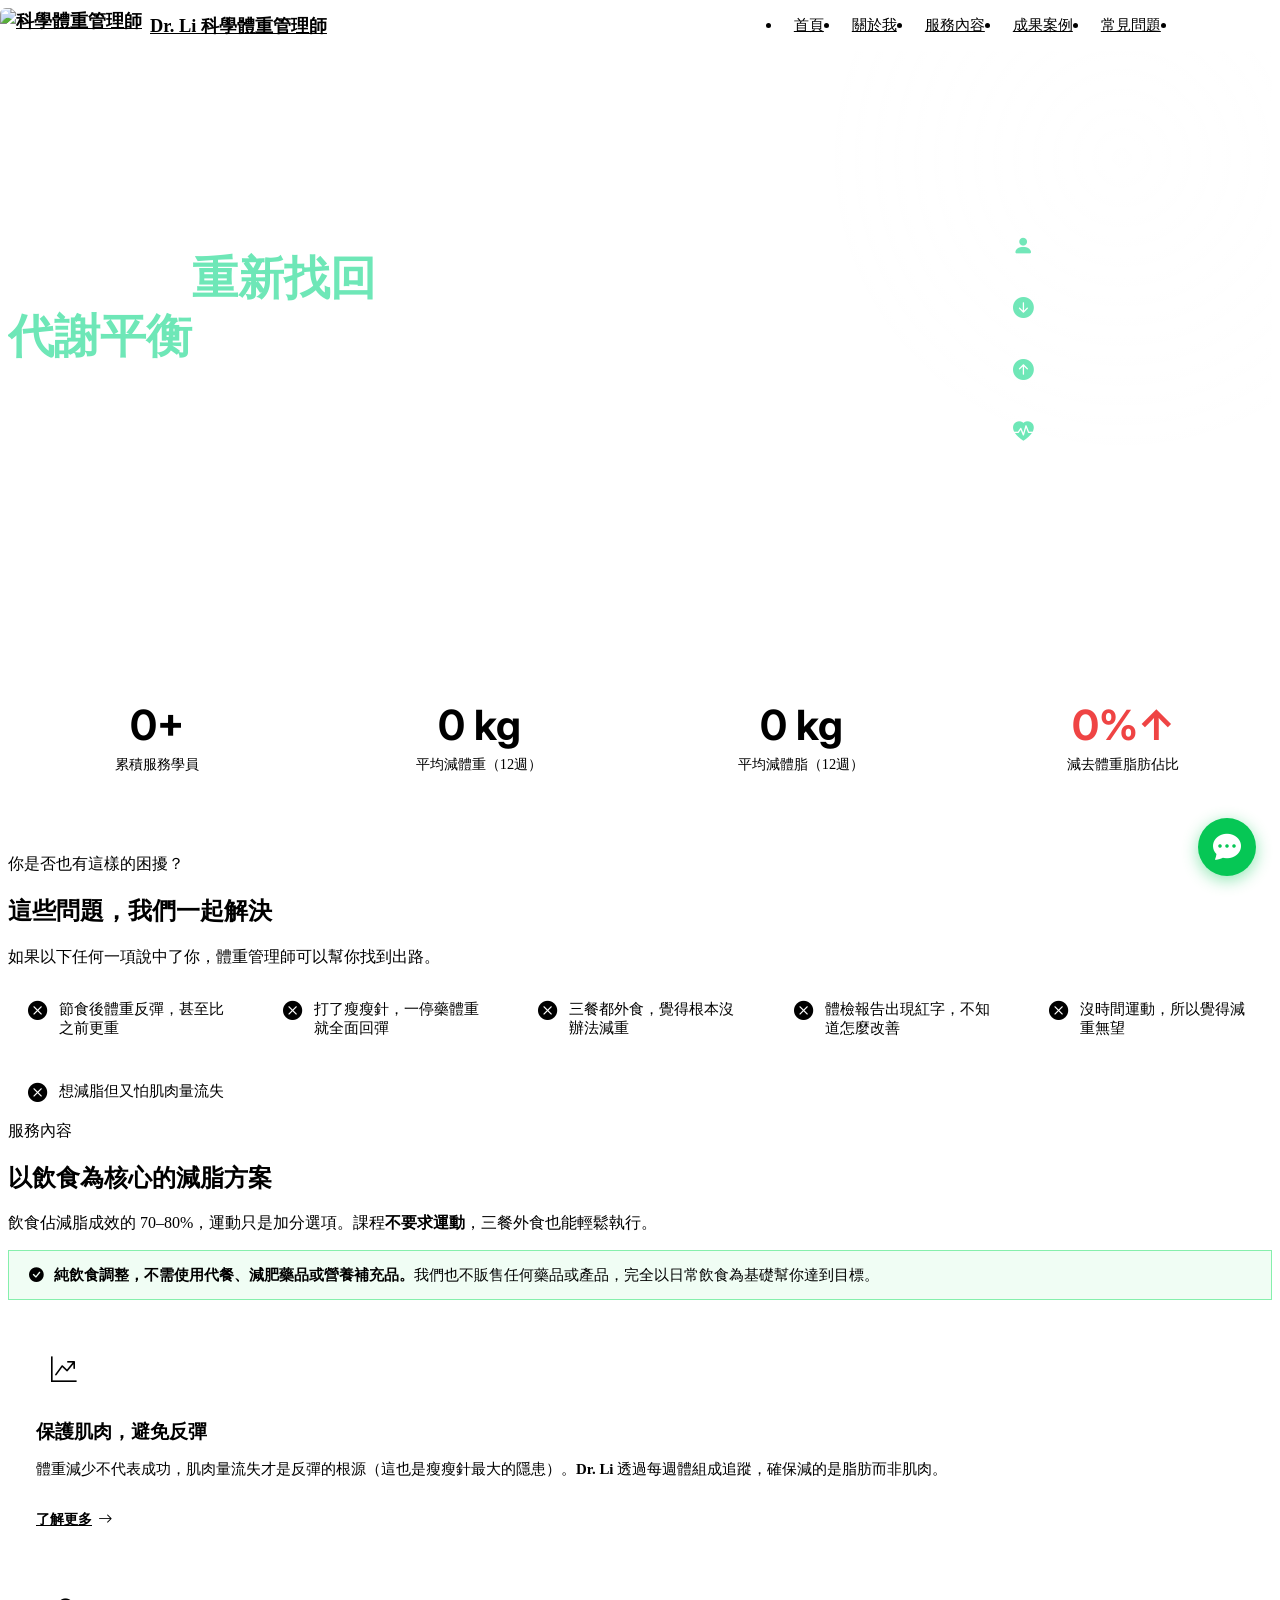
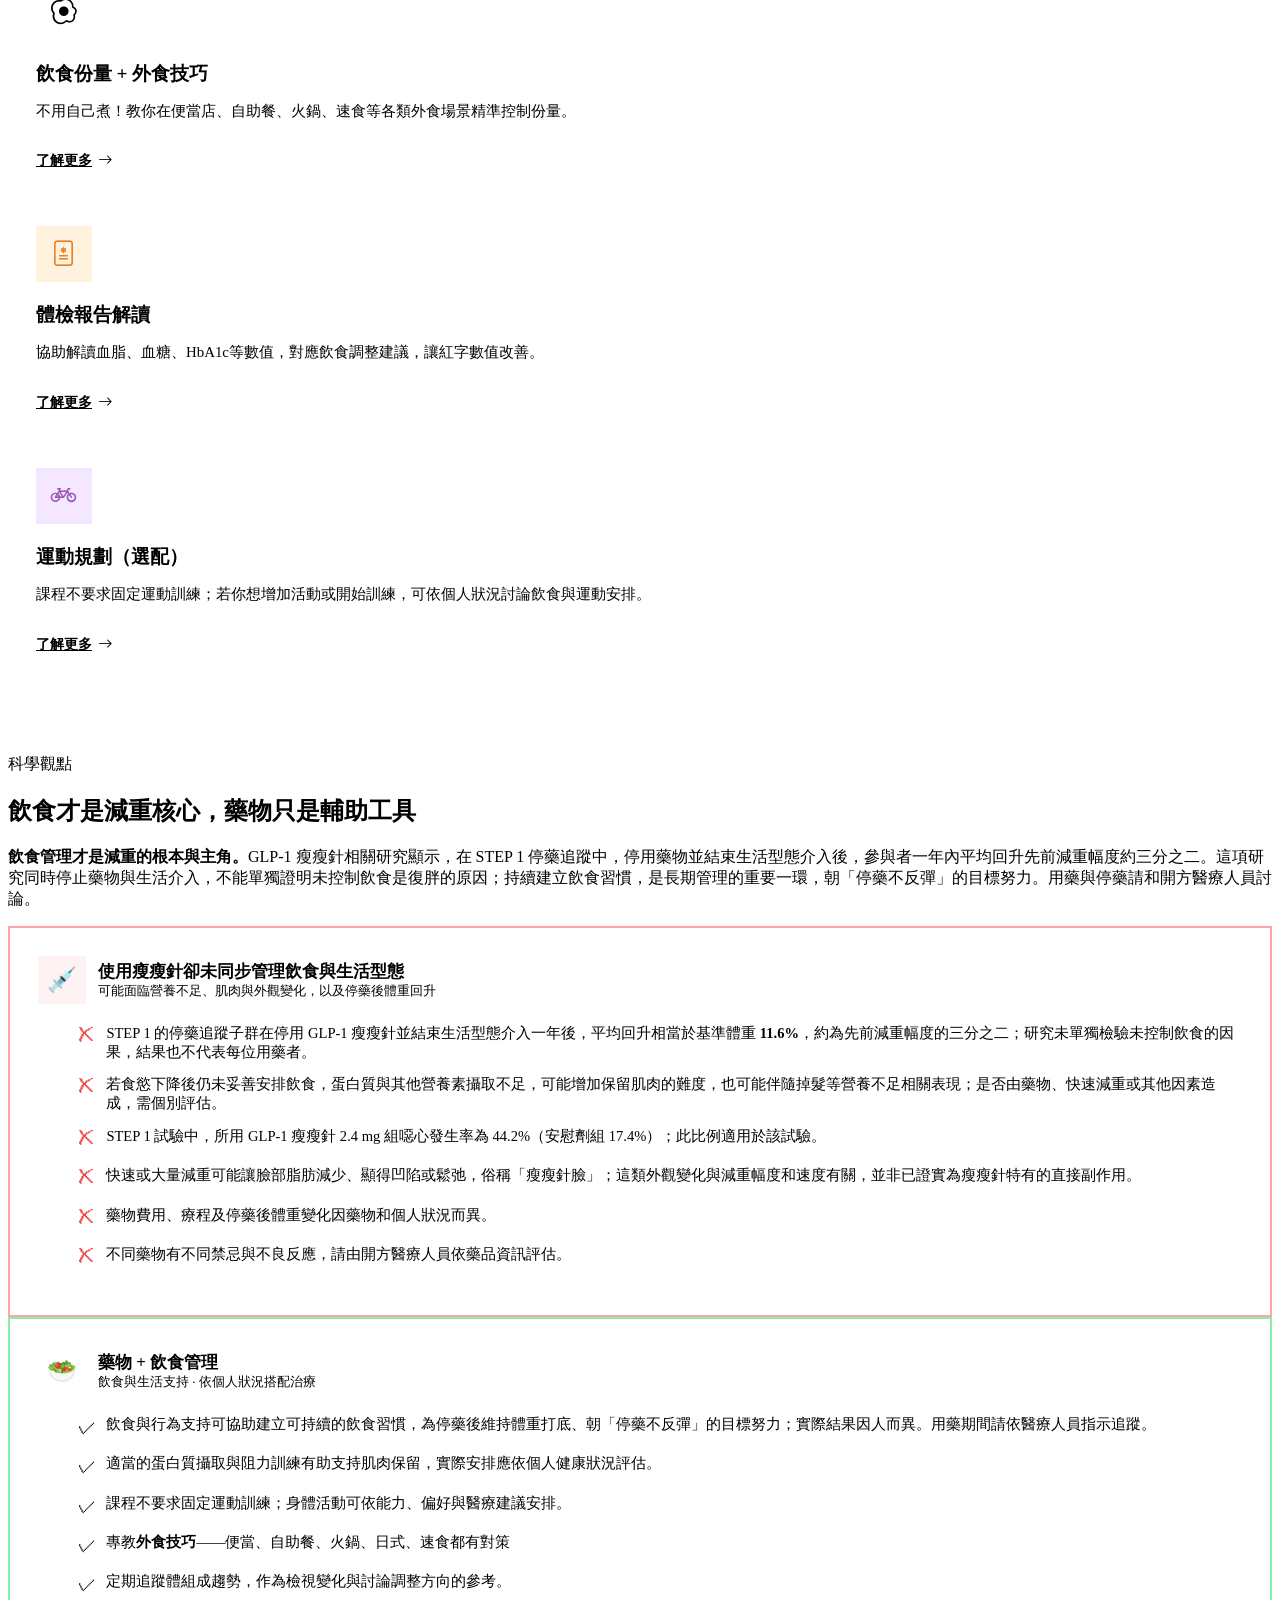
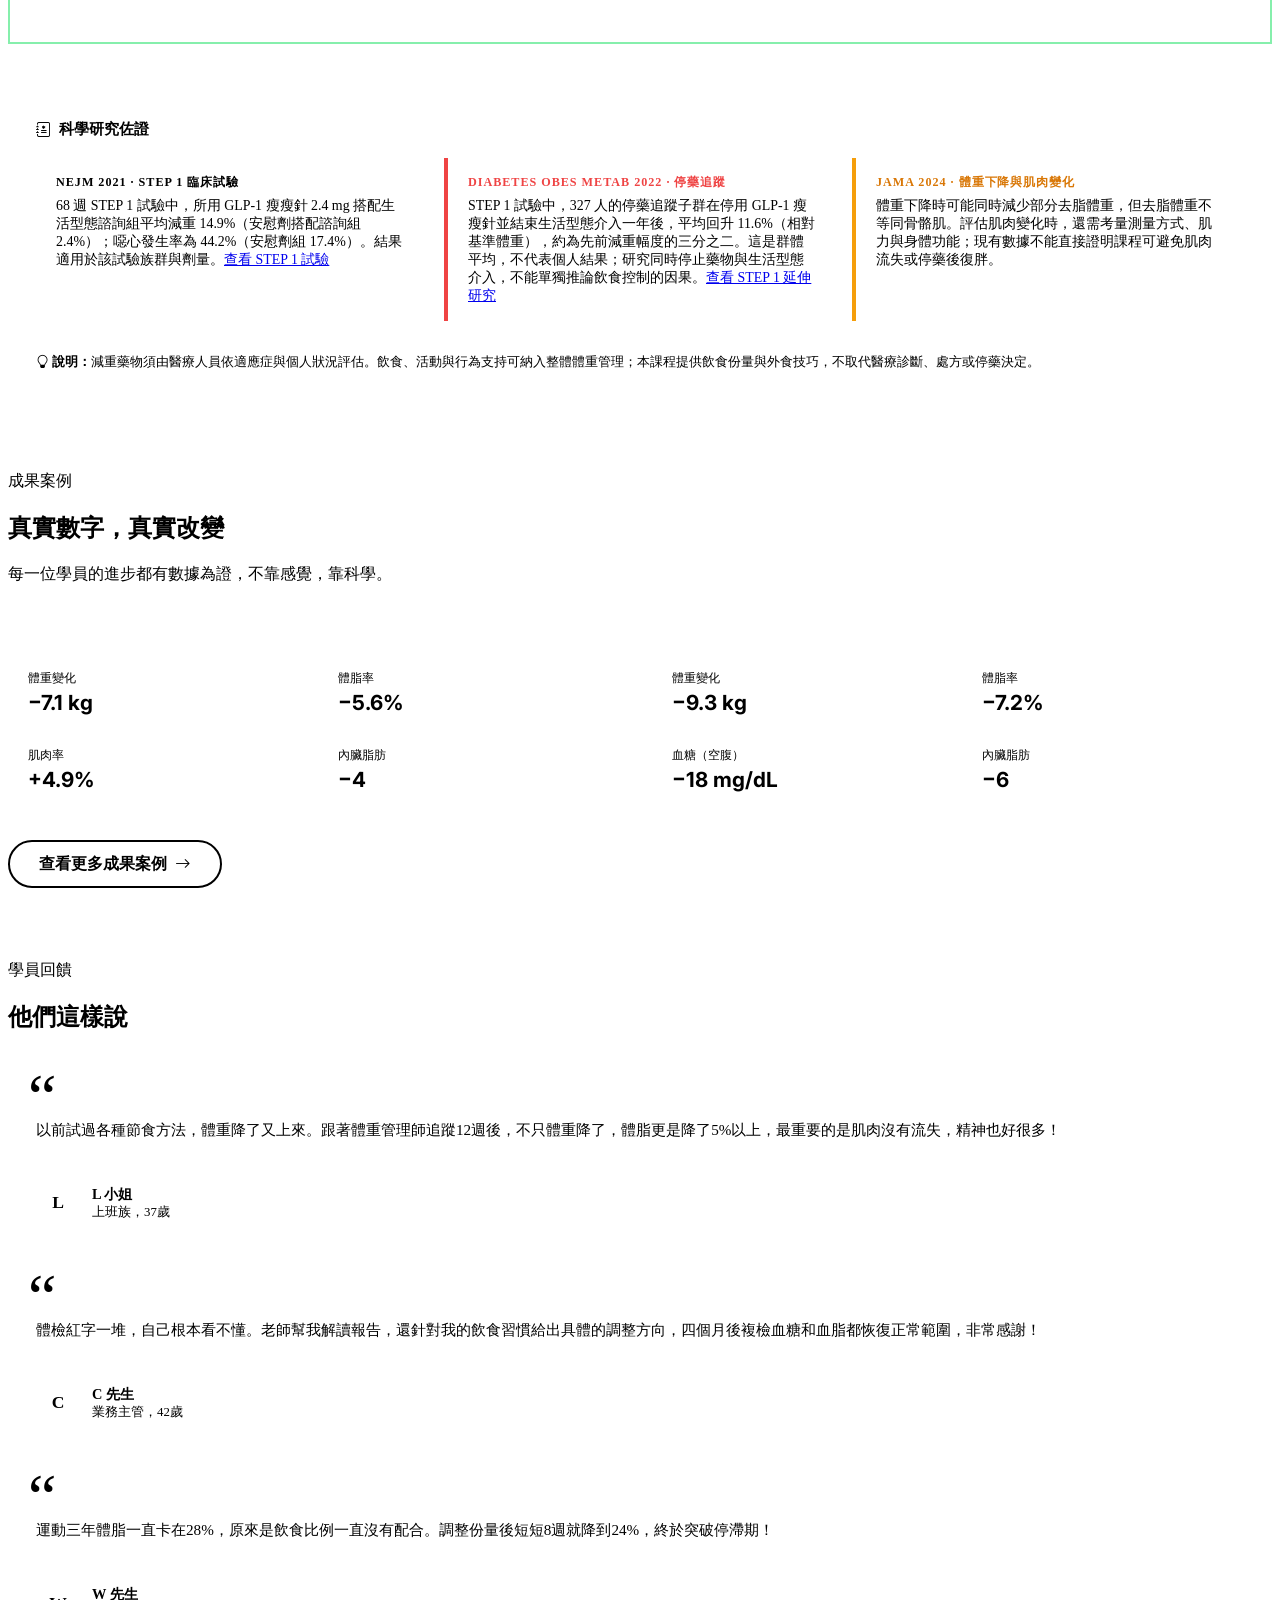
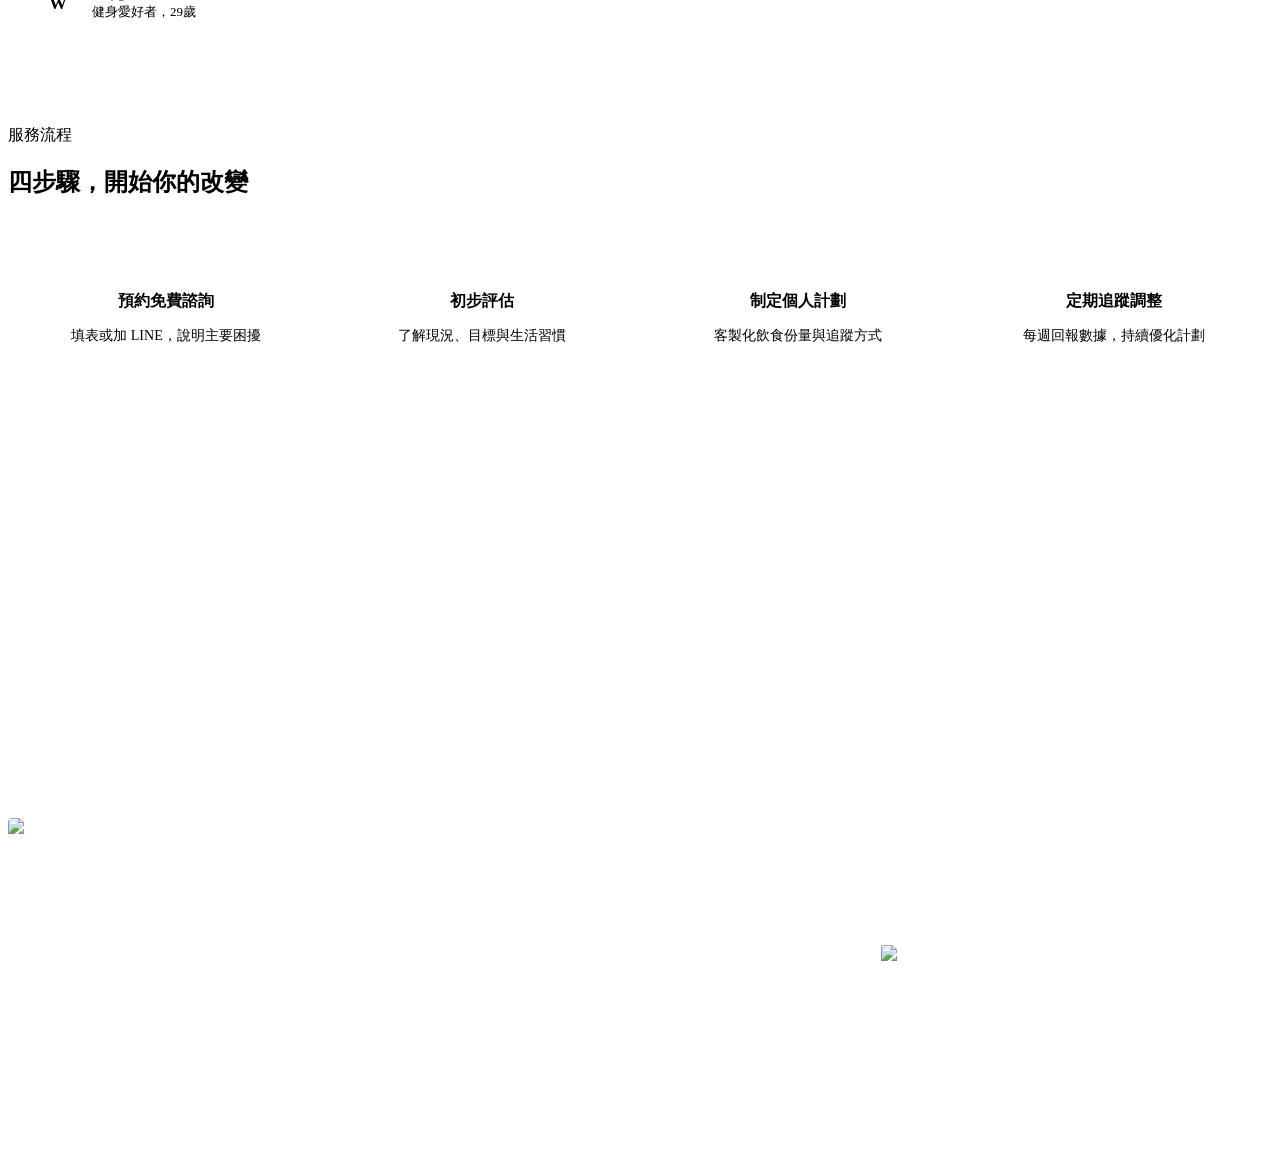
==== commit c3b11f39: "調整瘦瘦針飲食管理區標題" ====
--- a/index.html
+++ b/index.html
@@ -359,8 +359,8 @@
         <div style="display:flex;align-items:center;gap:0.75rem;margin-bottom:1.25rem;">
           <div style="width:48px;height:48px;background:#fef2f2;border-radius:var(--radius-sm);display:flex;align-items:center;justify-content:center;font-size:1.5rem;">💉</div>
           <div>
-            <div style="font-weight:700;font-size:1.05rem;">用藥期間的飲食風險與停藥後追蹤</div>
-            <div style="font-size:0.8rem;color:var(--text-secondary);">留意營養、肌肉與體重變化，並和醫療人員規劃療程</div>
+            <div style="font-weight:700;font-size:1.05rem;">使用瘦瘦針卻未同步管理飲食與生活型態</div>
+            <div style="font-size:0.8rem;color:var(--text-secondary);">可能面臨營養不足、肌肉與外觀變化，以及停藥後體重回升</div>
           </div>
         </div>
         <ul style="list-style:none;display:flex;flex-direction:column;gap:0.85rem;">
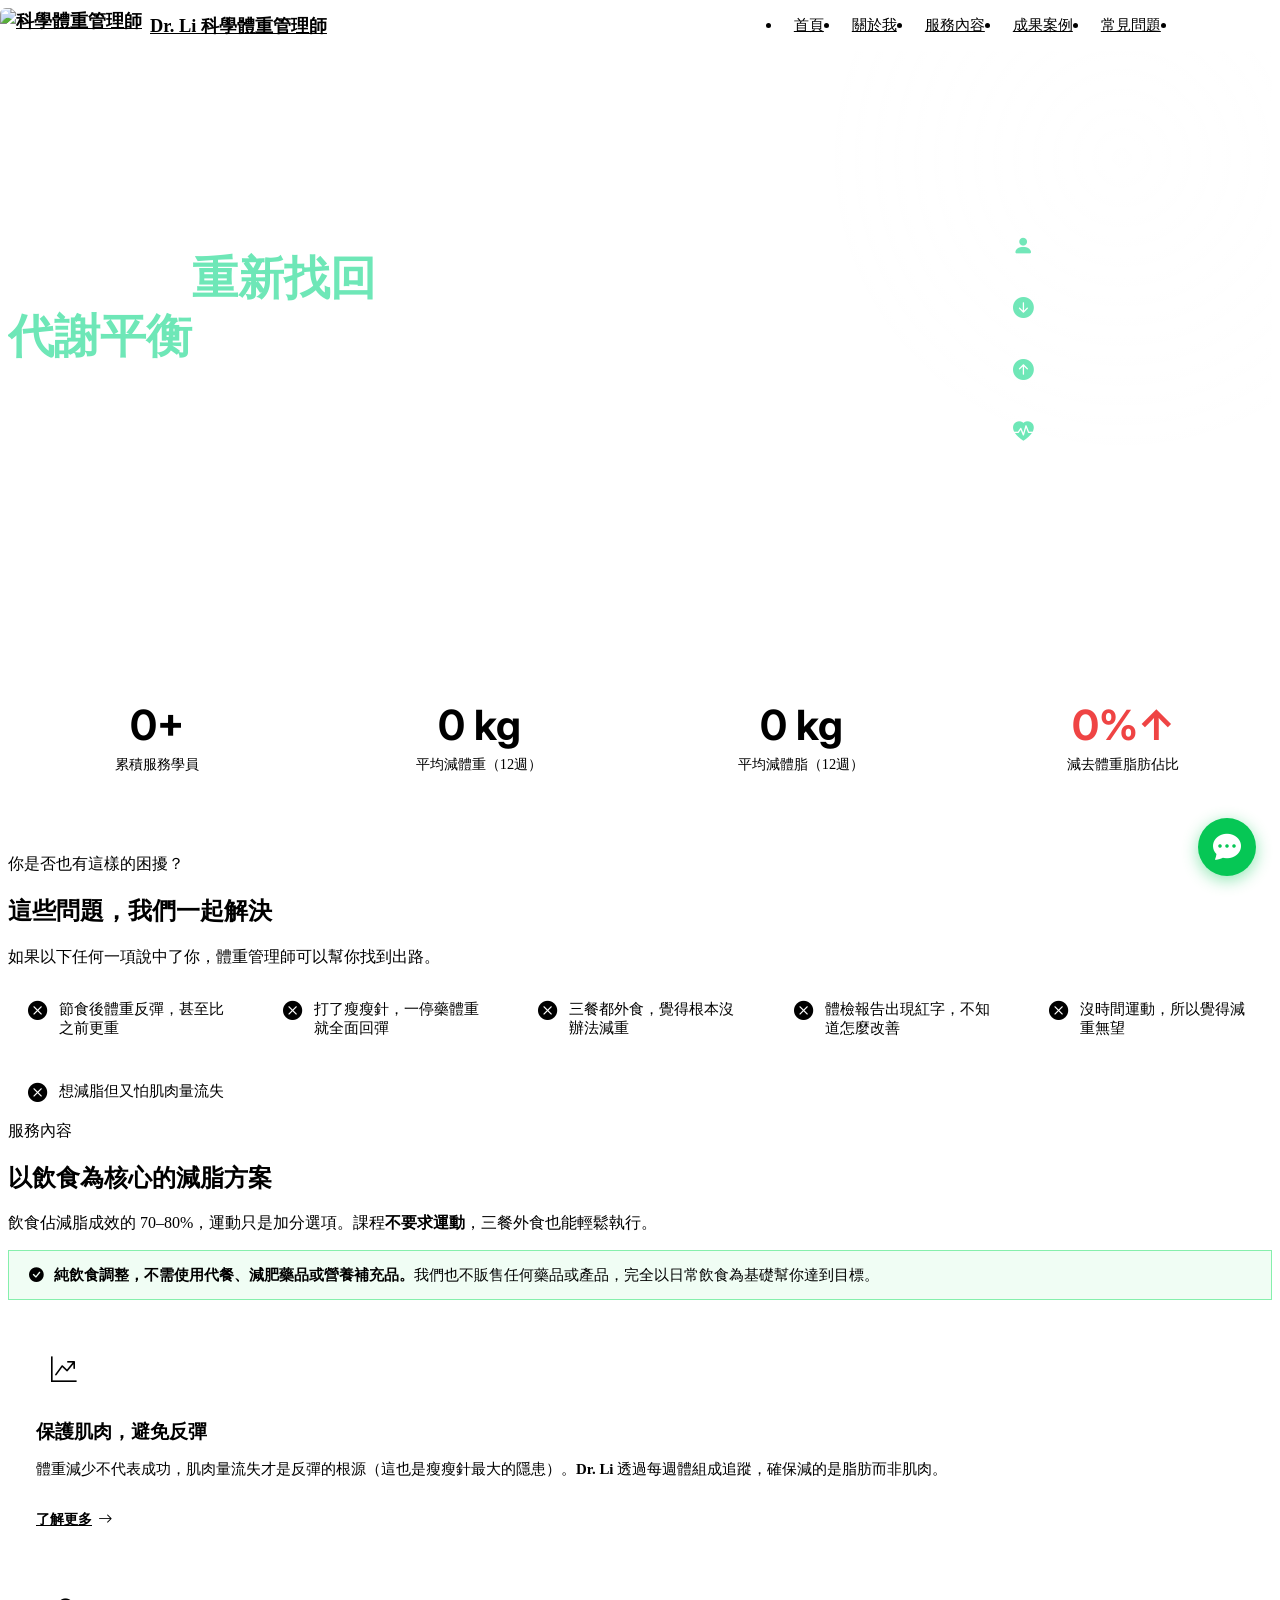
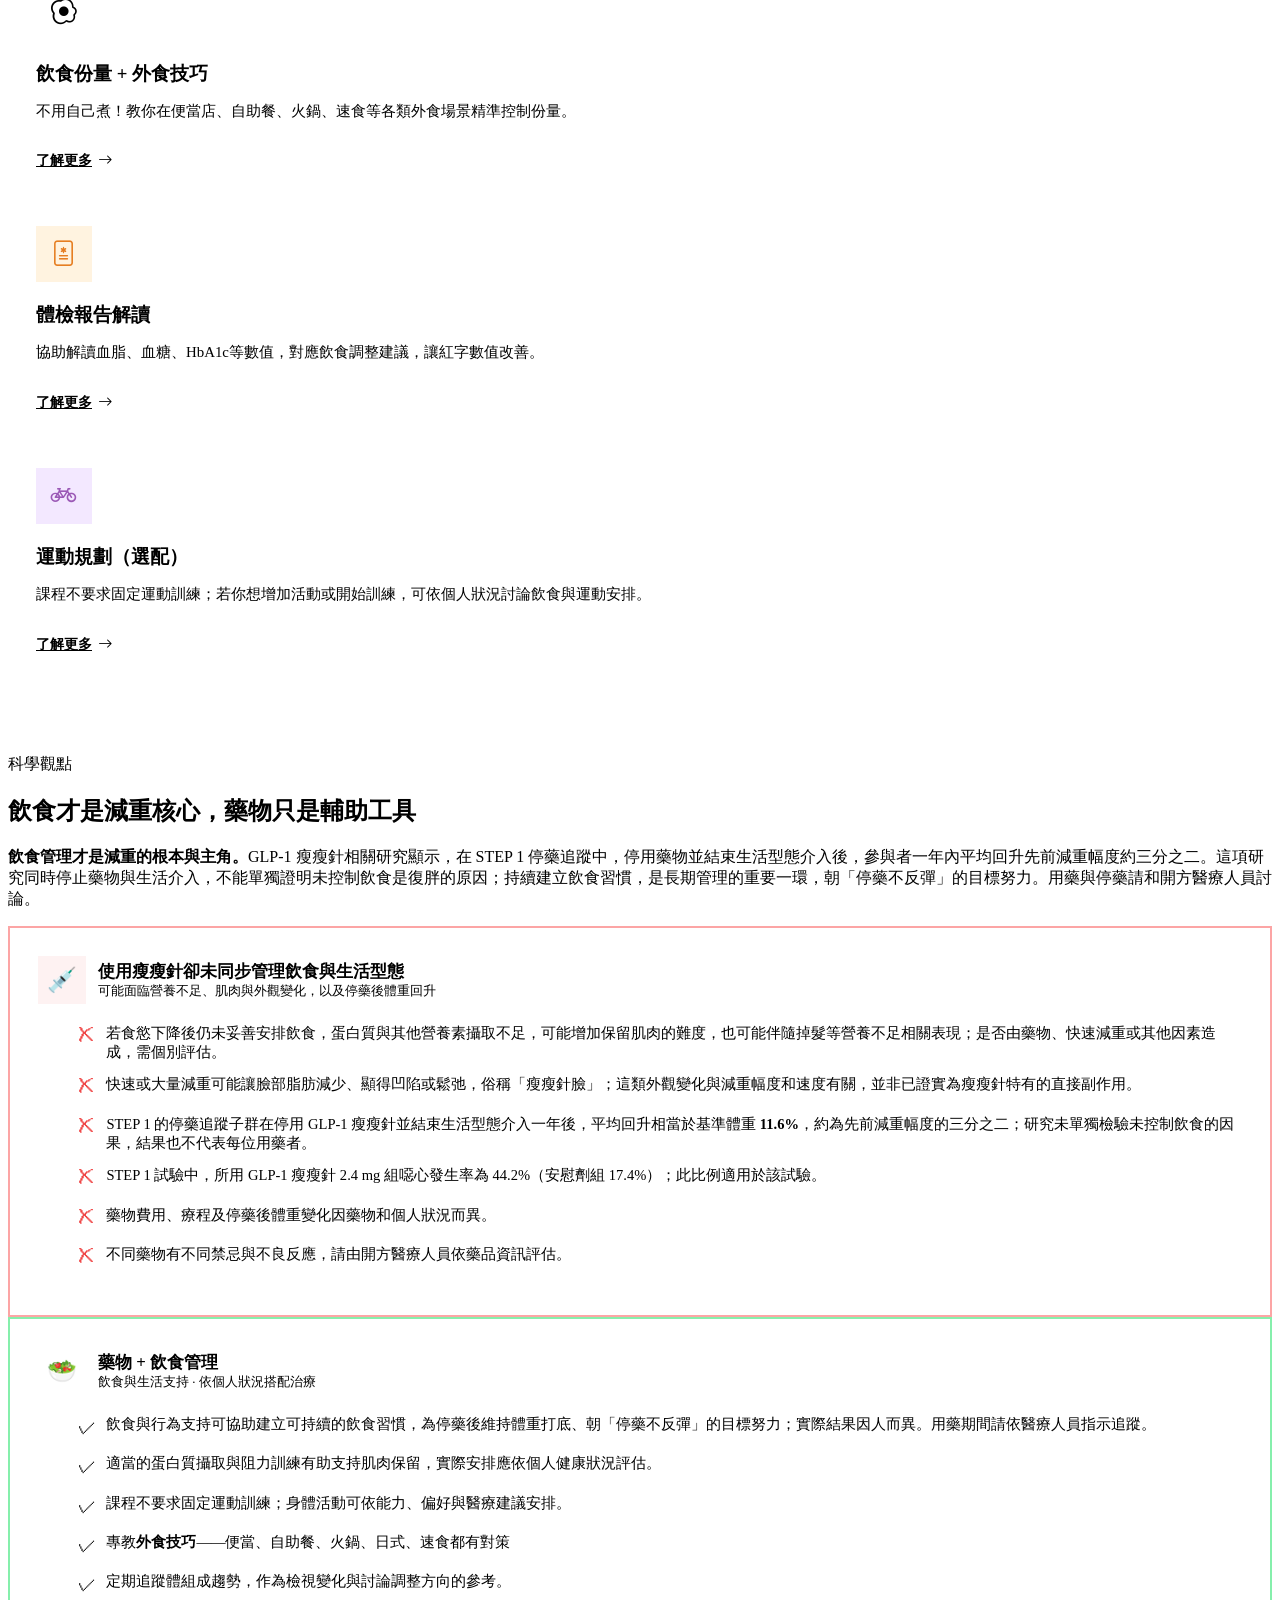
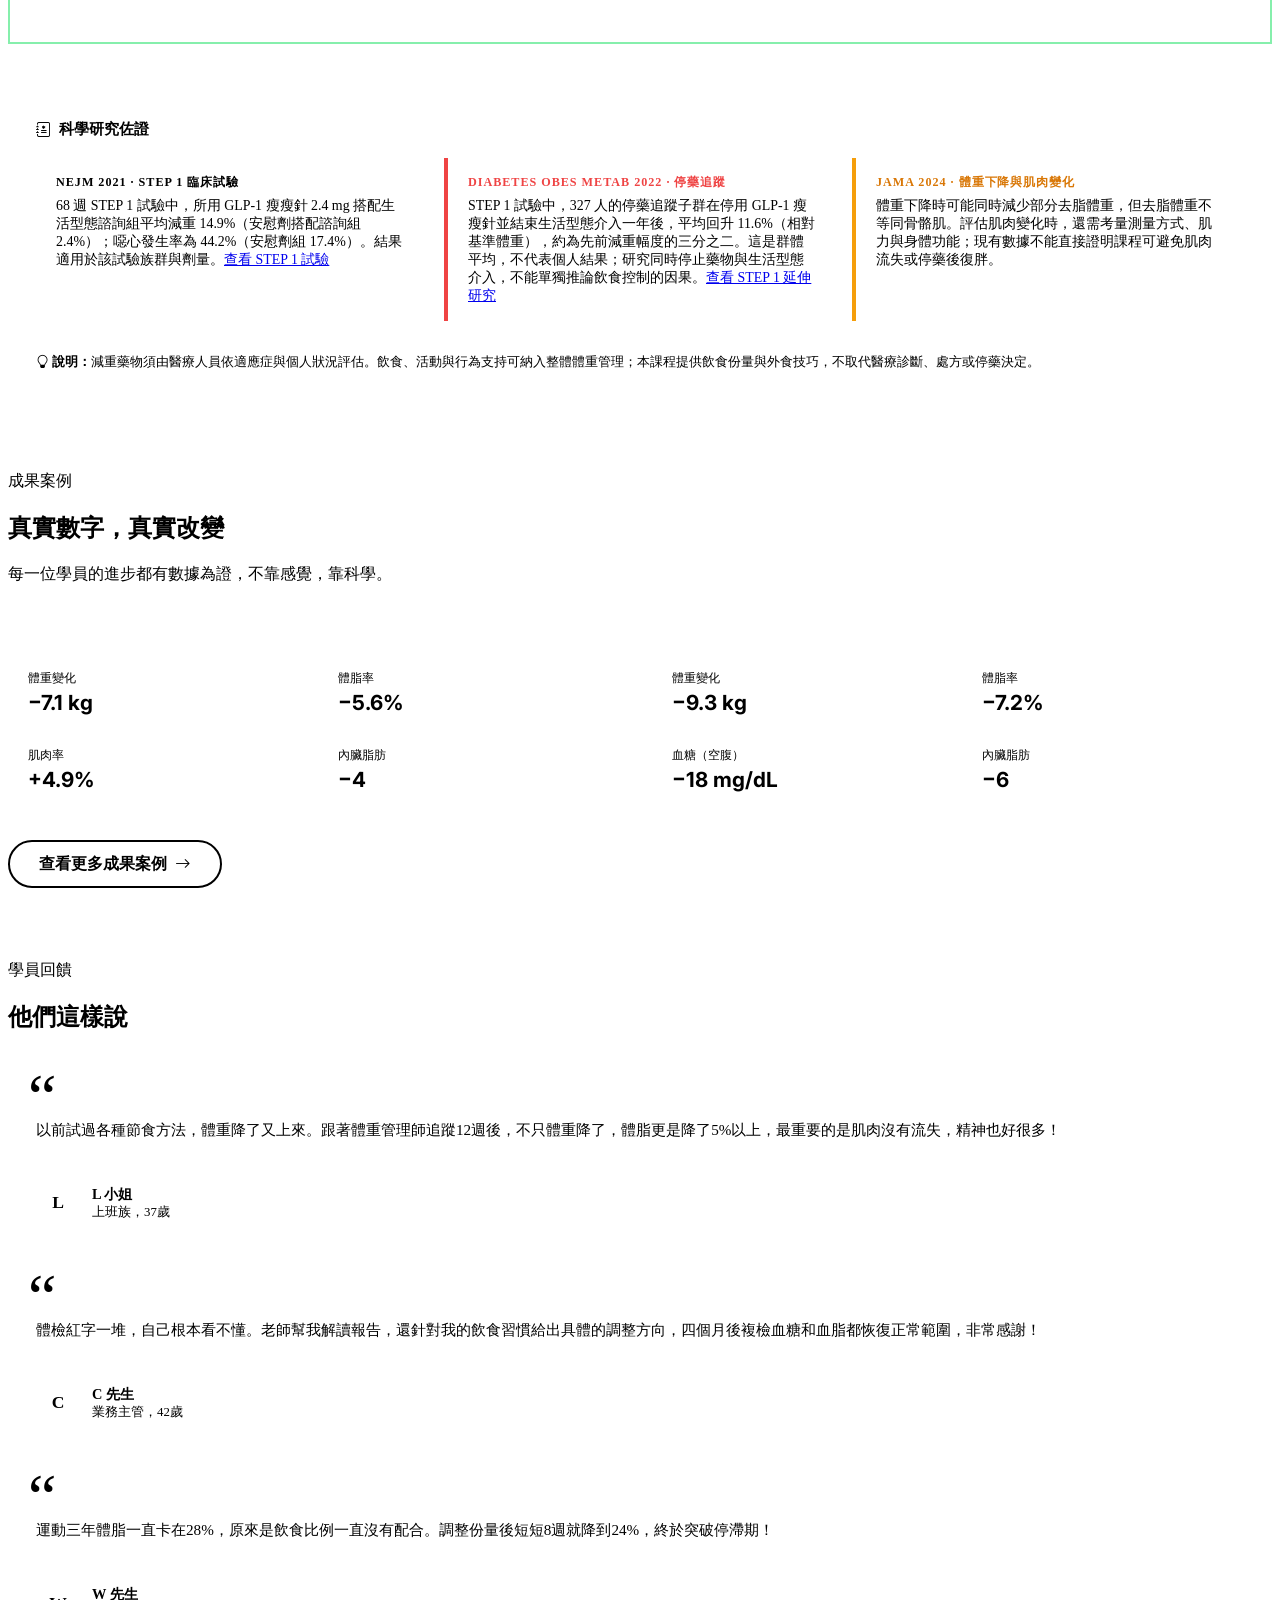
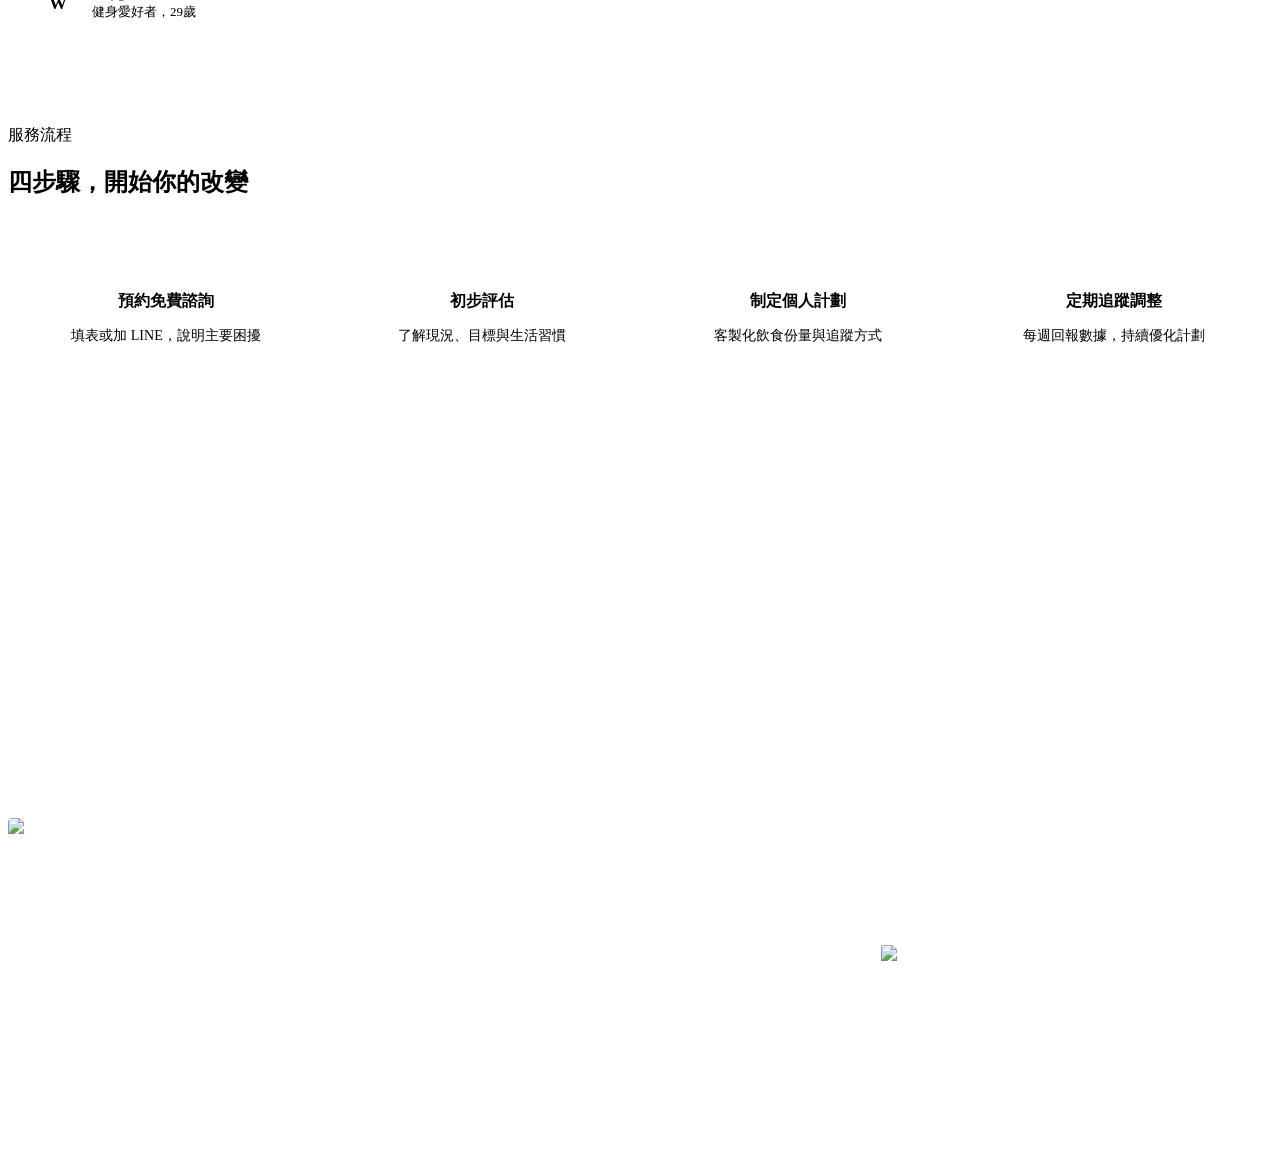
==== commit 37779d1d: "調整瘦瘦針風險重點呈現順序" ====
--- a/index.html
+++ b/index.html
@@ -364,10 +364,10 @@
           </div>
         </div>
         <ul style="list-style:none;display:flex;flex-direction:column;gap:0.85rem;">
+          <li style="display:flex;gap:0.65rem;font-size:0.91rem;align-items:flex-start;"><span style="color:#ef4444;font-size:1.15rem;line-height:1.4;">✗</span><span>若食慾下降後仍未妥善安排飲食，蛋白質與其他營養素攝取不足，可能增加保留肌肉的難度，也可能伴隨掉髮等營養不足相關表現；是否由藥物、快速減重或其他因素造成，需個別評估。</span></li>
+          <li style="display:flex;gap:0.65rem;font-size:0.91rem;align-items:flex-start;"><span style="color:#ef4444;font-size:1.15rem;line-height:1.4;">✗</span><span>快速或大量減重可能讓臉部脂肪減少、顯得凹陷或鬆弛，俗稱「瘦瘦針臉」；這類外觀變化與減重幅度和速度有關，並非已證實為瘦瘦針特有的直接副作用。</span></li>
           <li style="display:flex;gap:0.65rem;font-size:0.91rem;align-items:flex-start;"><span style="color:#ef4444;font-size:1.15rem;line-height:1.4;">✗</span><span>STEP 1 的停藥追蹤子群在停用 GLP-1 瘦瘦針並結束生活型態介入一年後，平均回升相當於基準體重 <strong>11.6%</strong>，約為先前減重幅度的三分之二；研究未單獨檢驗未控制飲食的因果，結果也不代表每位用藥者。</span></li>
-          <li style="display:flex;gap:0.65rem;font-size:0.91rem;align-items:flex-start;"><span style="color:#ef4444;font-size:1.15rem;line-height:1.4;">✗</span><span>若食慾下降後仍未妥善安排飲食，蛋白質與其他營養素攝取不足，可能增加保留肌肉的難度，也可能伴隨掉髮等營養不足相關表現；是否由藥物、快速減重或其他因素造成，需個別評估。</span></li>
           <li style="display:flex;gap:0.65rem;font-size:0.91rem;align-items:flex-start;"><span style="color:#ef4444;font-size:1.15rem;line-height:1.4;">✗</span><span>STEP 1 試驗中，所用 GLP-1 瘦瘦針 2.4 mg 組噁心發生率為 44.2%（安慰劑組 17.4%）；此比例適用於該試驗。</span></li>
-          <li style="display:flex;gap:0.65rem;font-size:0.91rem;align-items:flex-start;"><span style="color:#ef4444;font-size:1.15rem;line-height:1.4;">✗</span><span>快速或大量減重可能讓臉部脂肪減少、顯得凹陷或鬆弛，俗稱「瘦瘦針臉」；這類外觀變化與減重幅度和速度有關，並非已證實為瘦瘦針特有的直接副作用。</span></li>
           <li style="display:flex;gap:0.65rem;font-size:0.91rem;align-items:flex-start;"><span style="color:#ef4444;font-size:1.15rem;line-height:1.4;">✗</span><span>藥物費用、療程及停藥後體重變化因藥物和個人狀況而異。</span></li>
           <li style="display:flex;gap:0.65rem;font-size:0.91rem;align-items:flex-start;"><span style="color:#ef4444;font-size:1.15rem;line-height:1.4;">✗</span><span>不同藥物有不同禁忌與不良反應，請由開方醫療人員依藥品資訊評估。</span></li>
         </ul>
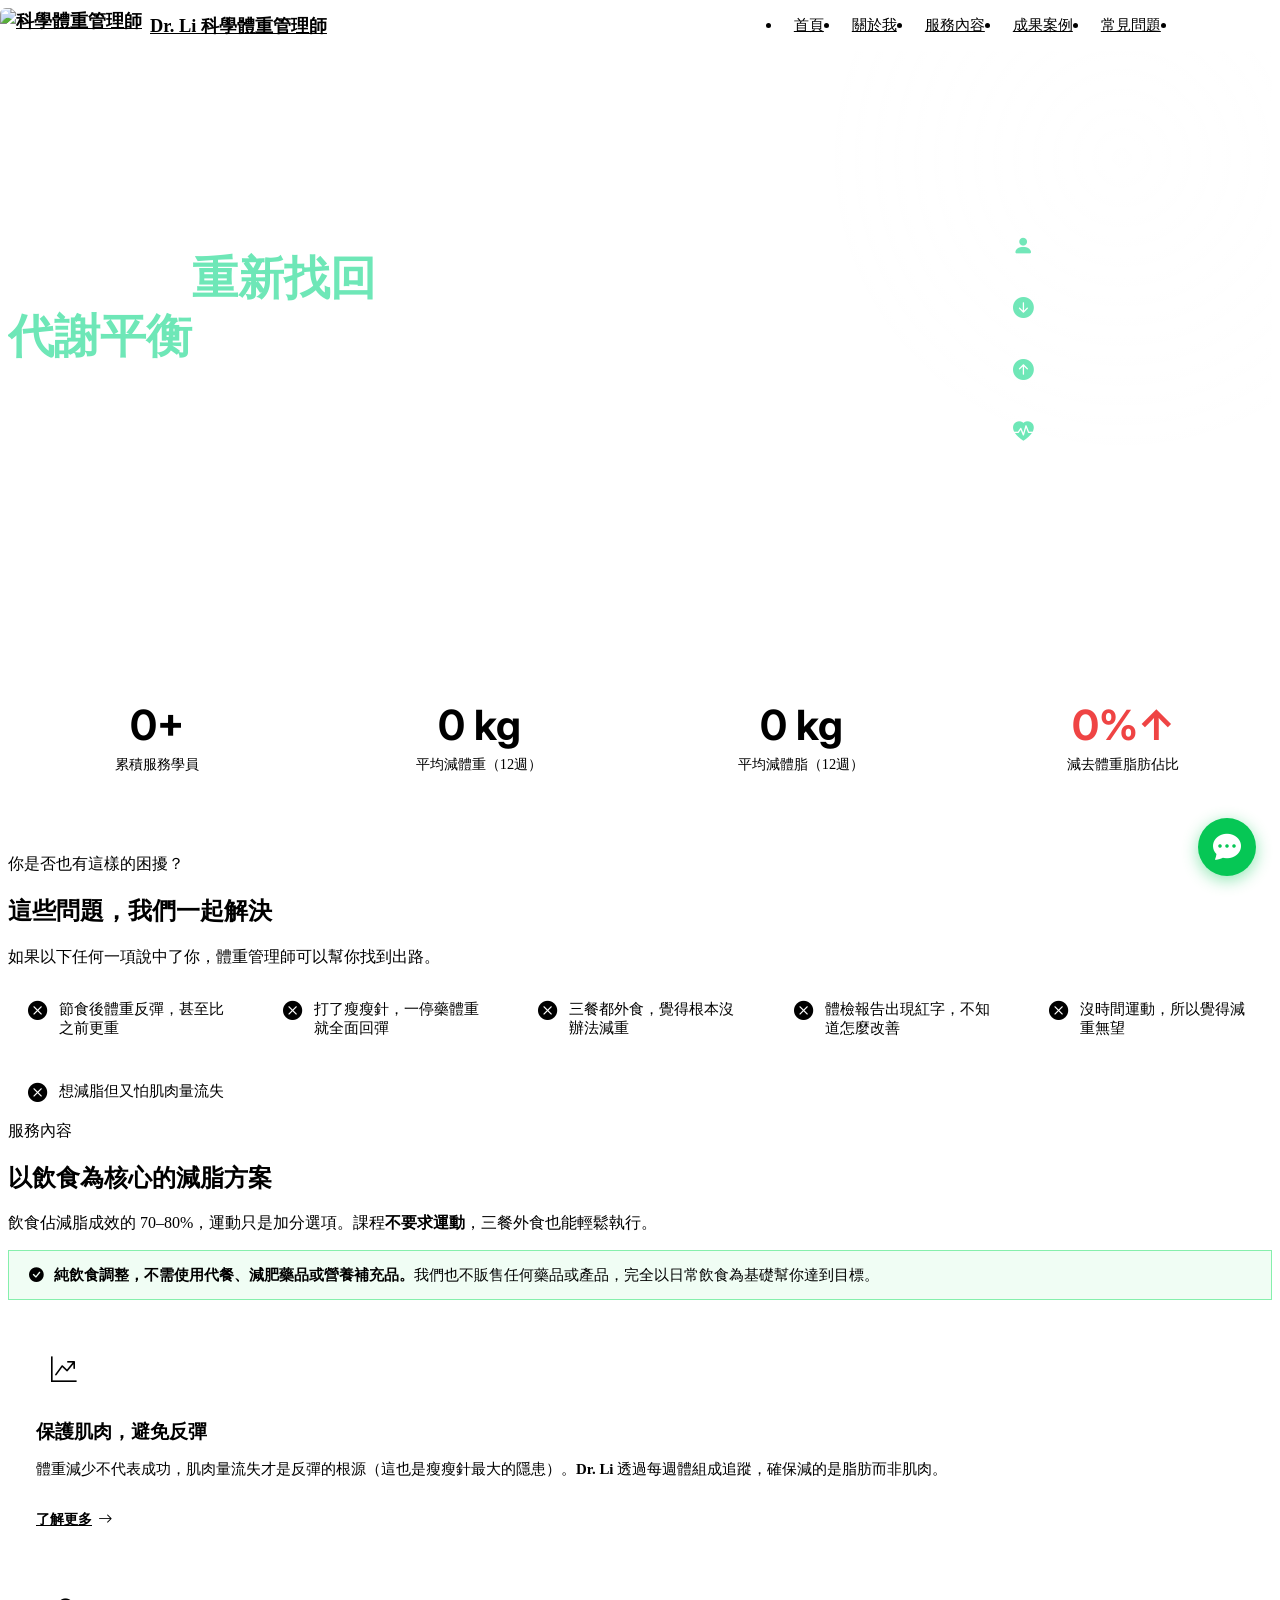
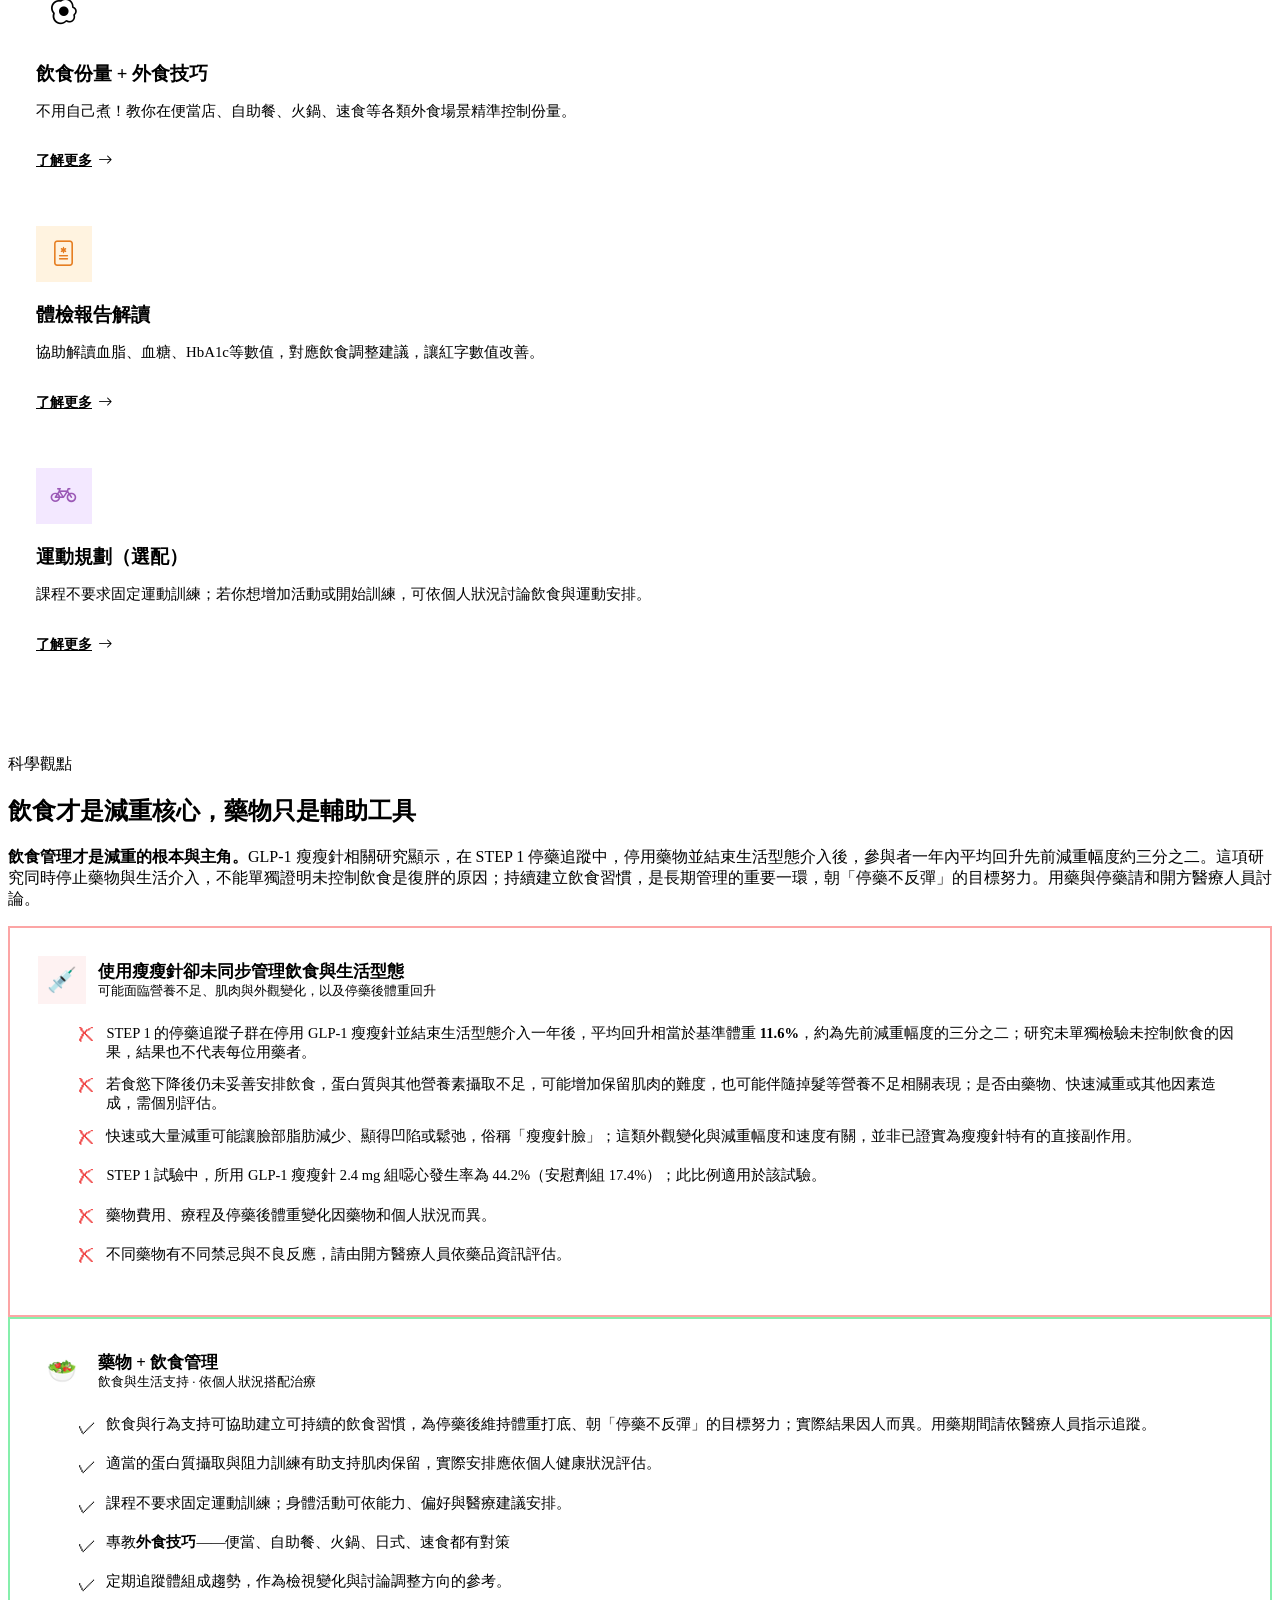
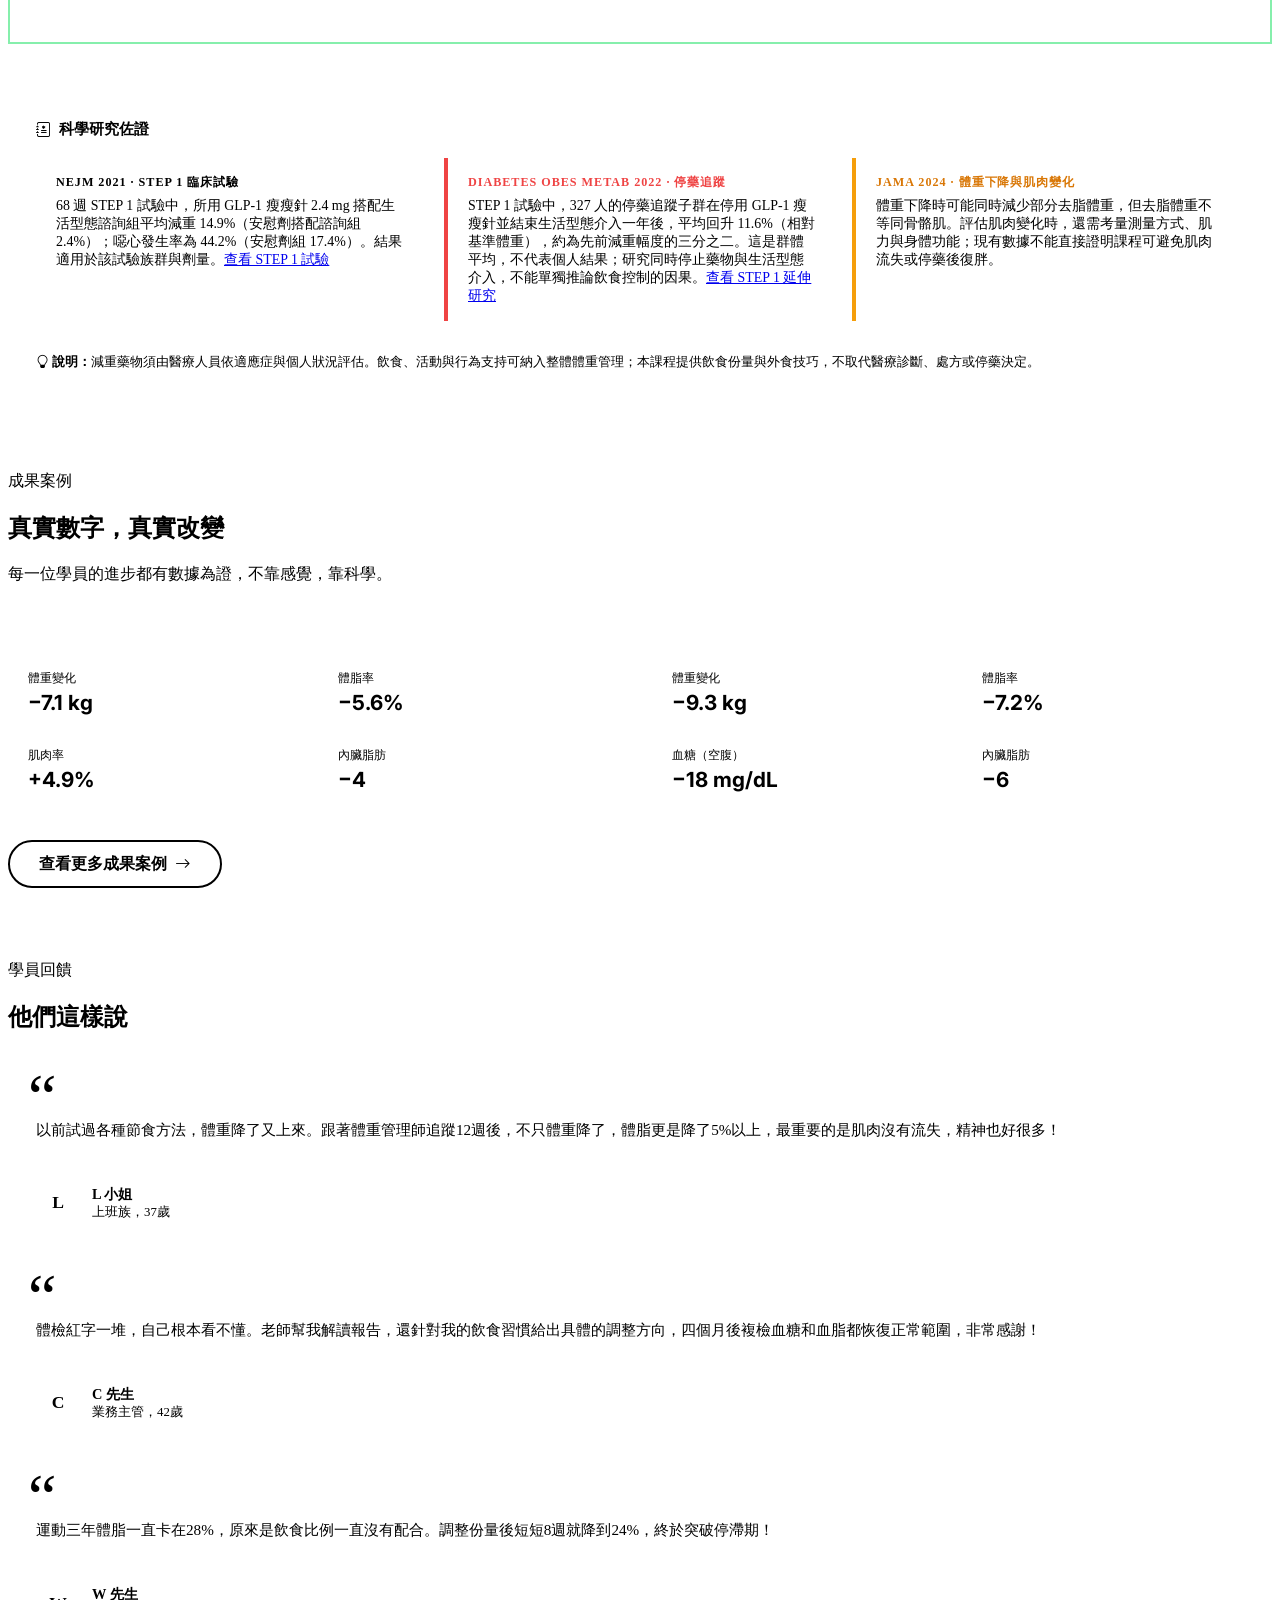
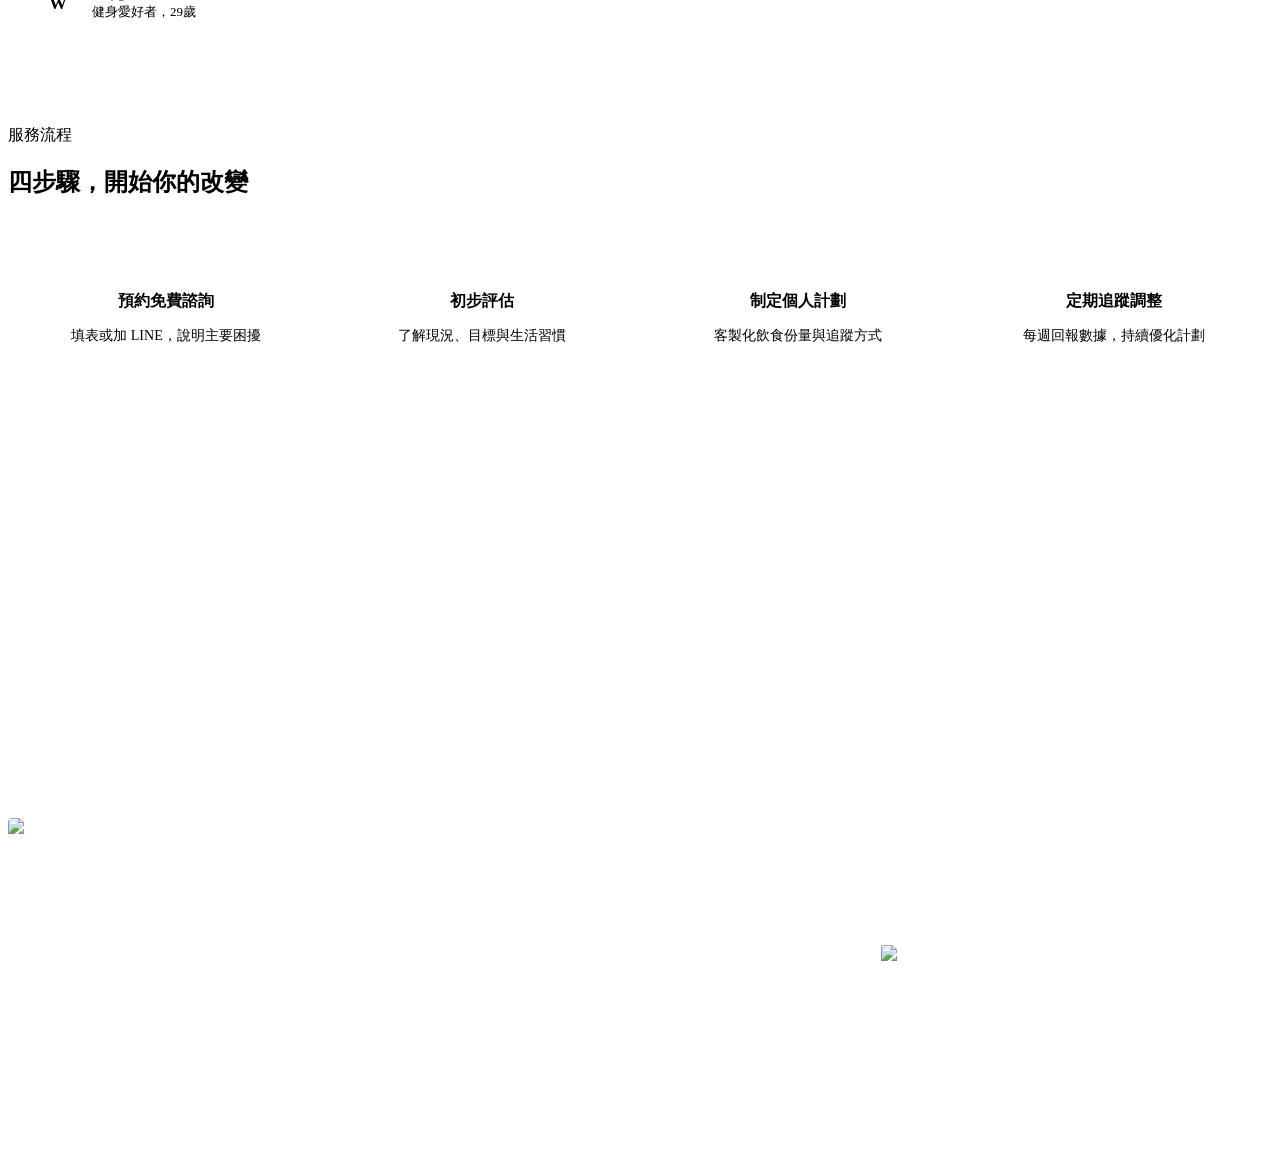
==== commit 6a86b0c3: "將瘦瘦針臉調整至第三項" ====
--- a/index.html
+++ b/index.html
@@ -364,9 +364,9 @@
           </div>
         </div>
         <ul style="list-style:none;display:flex;flex-direction:column;gap:0.85rem;">
+          <li style="display:flex;gap:0.65rem;font-size:0.91rem;align-items:flex-start;"><span style="color:#ef4444;font-size:1.15rem;line-height:1.4;">✗</span><span>STEP 1 的停藥追蹤子群在停用 GLP-1 瘦瘦針並結束生活型態介入一年後，平均回升相當於基準體重 <strong>11.6%</strong>，約為先前減重幅度的三分之二；研究未單獨檢驗未控制飲食的因果，結果也不代表每位用藥者。</span></li>
           <li style="display:flex;gap:0.65rem;font-size:0.91rem;align-items:flex-start;"><span style="color:#ef4444;font-size:1.15rem;line-height:1.4;">✗</span><span>若食慾下降後仍未妥善安排飲食，蛋白質與其他營養素攝取不足，可能增加保留肌肉的難度，也可能伴隨掉髮等營養不足相關表現；是否由藥物、快速減重或其他因素造成，需個別評估。</span></li>
           <li style="display:flex;gap:0.65rem;font-size:0.91rem;align-items:flex-start;"><span style="color:#ef4444;font-size:1.15rem;line-height:1.4;">✗</span><span>快速或大量減重可能讓臉部脂肪減少、顯得凹陷或鬆弛，俗稱「瘦瘦針臉」；這類外觀變化與減重幅度和速度有關，並非已證實為瘦瘦針特有的直接副作用。</span></li>
-          <li style="display:flex;gap:0.65rem;font-size:0.91rem;align-items:flex-start;"><span style="color:#ef4444;font-size:1.15rem;line-height:1.4;">✗</span><span>STEP 1 的停藥追蹤子群在停用 GLP-1 瘦瘦針並結束生活型態介入一年後，平均回升相當於基準體重 <strong>11.6%</strong>，約為先前減重幅度的三分之二；研究未單獨檢驗未控制飲食的因果，結果也不代表每位用藥者。</span></li>
           <li style="display:flex;gap:0.65rem;font-size:0.91rem;align-items:flex-start;"><span style="color:#ef4444;font-size:1.15rem;line-height:1.4;">✗</span><span>STEP 1 試驗中，所用 GLP-1 瘦瘦針 2.4 mg 組噁心發生率為 44.2%（安慰劑組 17.4%）；此比例適用於該試驗。</span></li>
           <li style="display:flex;gap:0.65rem;font-size:0.91rem;align-items:flex-start;"><span style="color:#ef4444;font-size:1.15rem;line-height:1.4;">✗</span><span>藥物費用、療程及停藥後體重變化因藥物和個人狀況而異。</span></li>
           <li style="display:flex;gap:0.65rem;font-size:0.91rem;align-items:flex-start;"><span style="color:#ef4444;font-size:1.15rem;line-height:1.4;">✗</span><span>不同藥物有不同禁忌與不良反應，請由開方醫療人員依藥品資訊評估。</span></li>
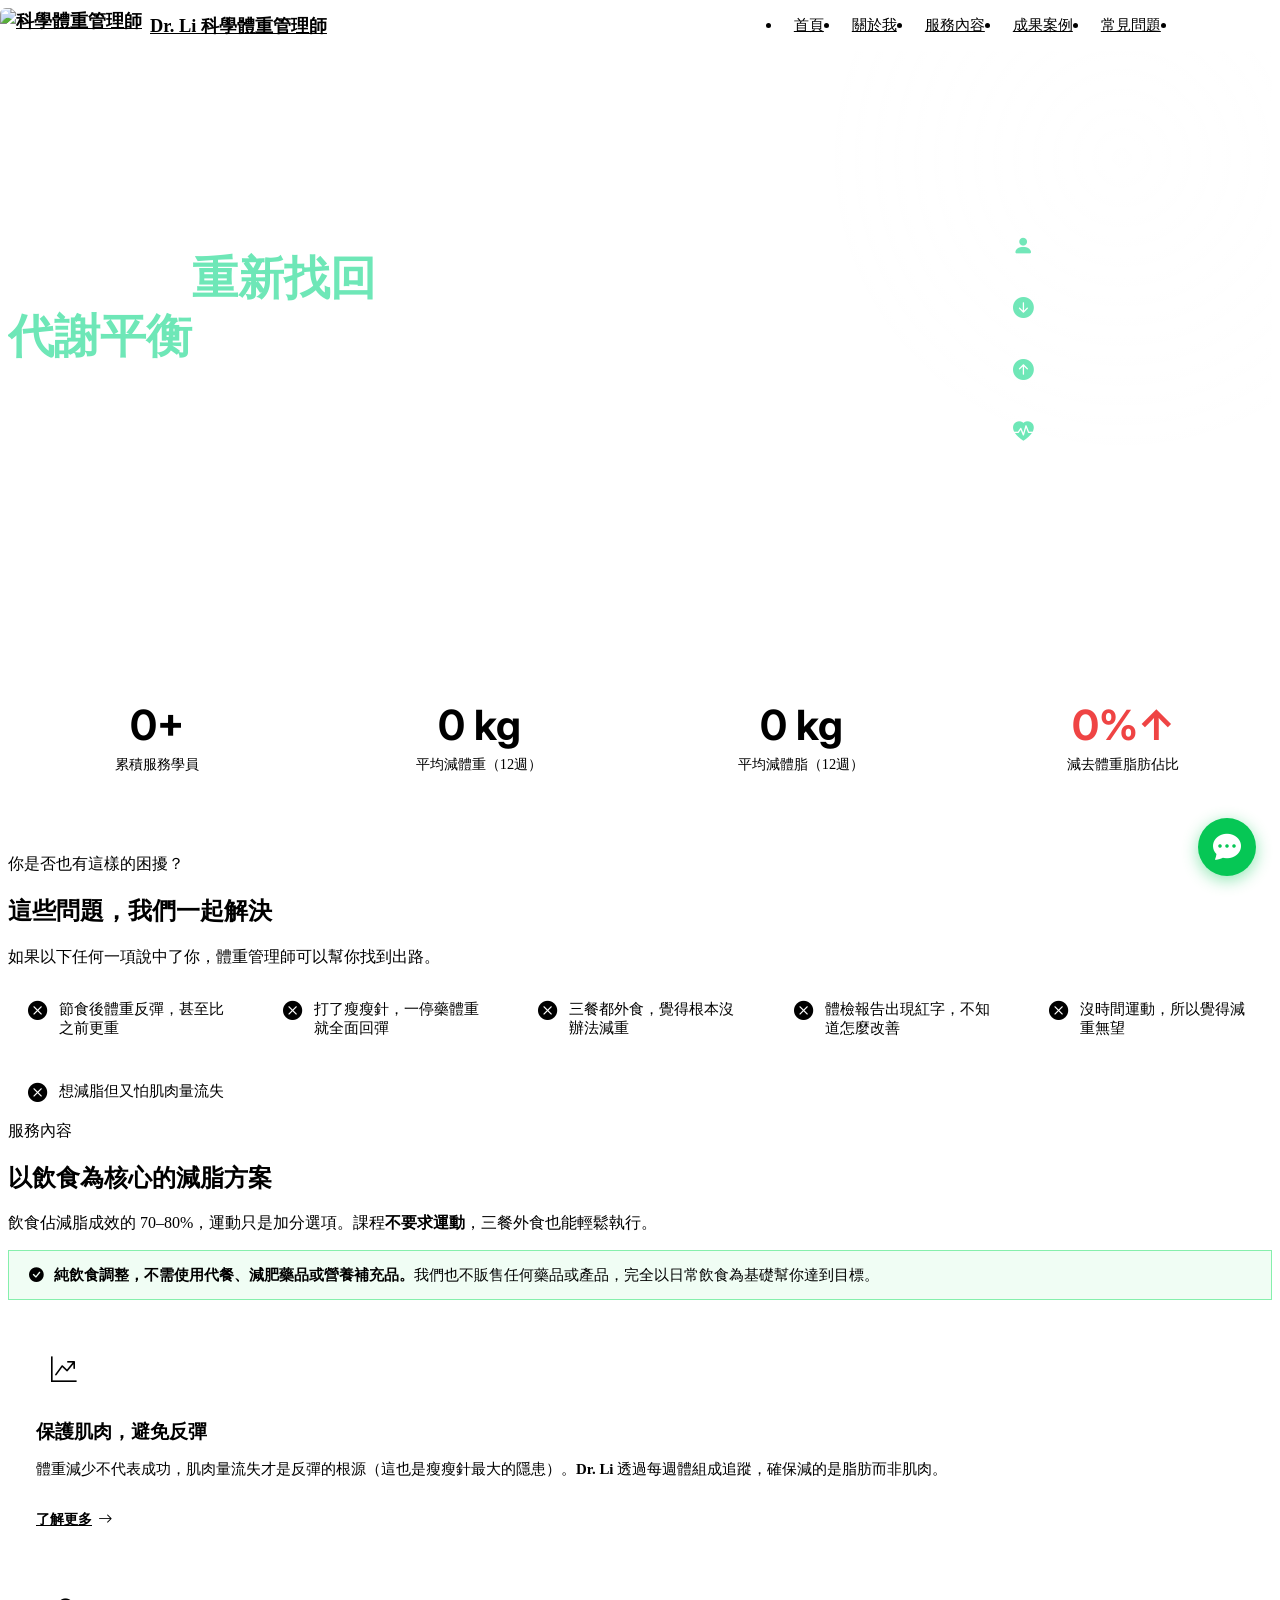
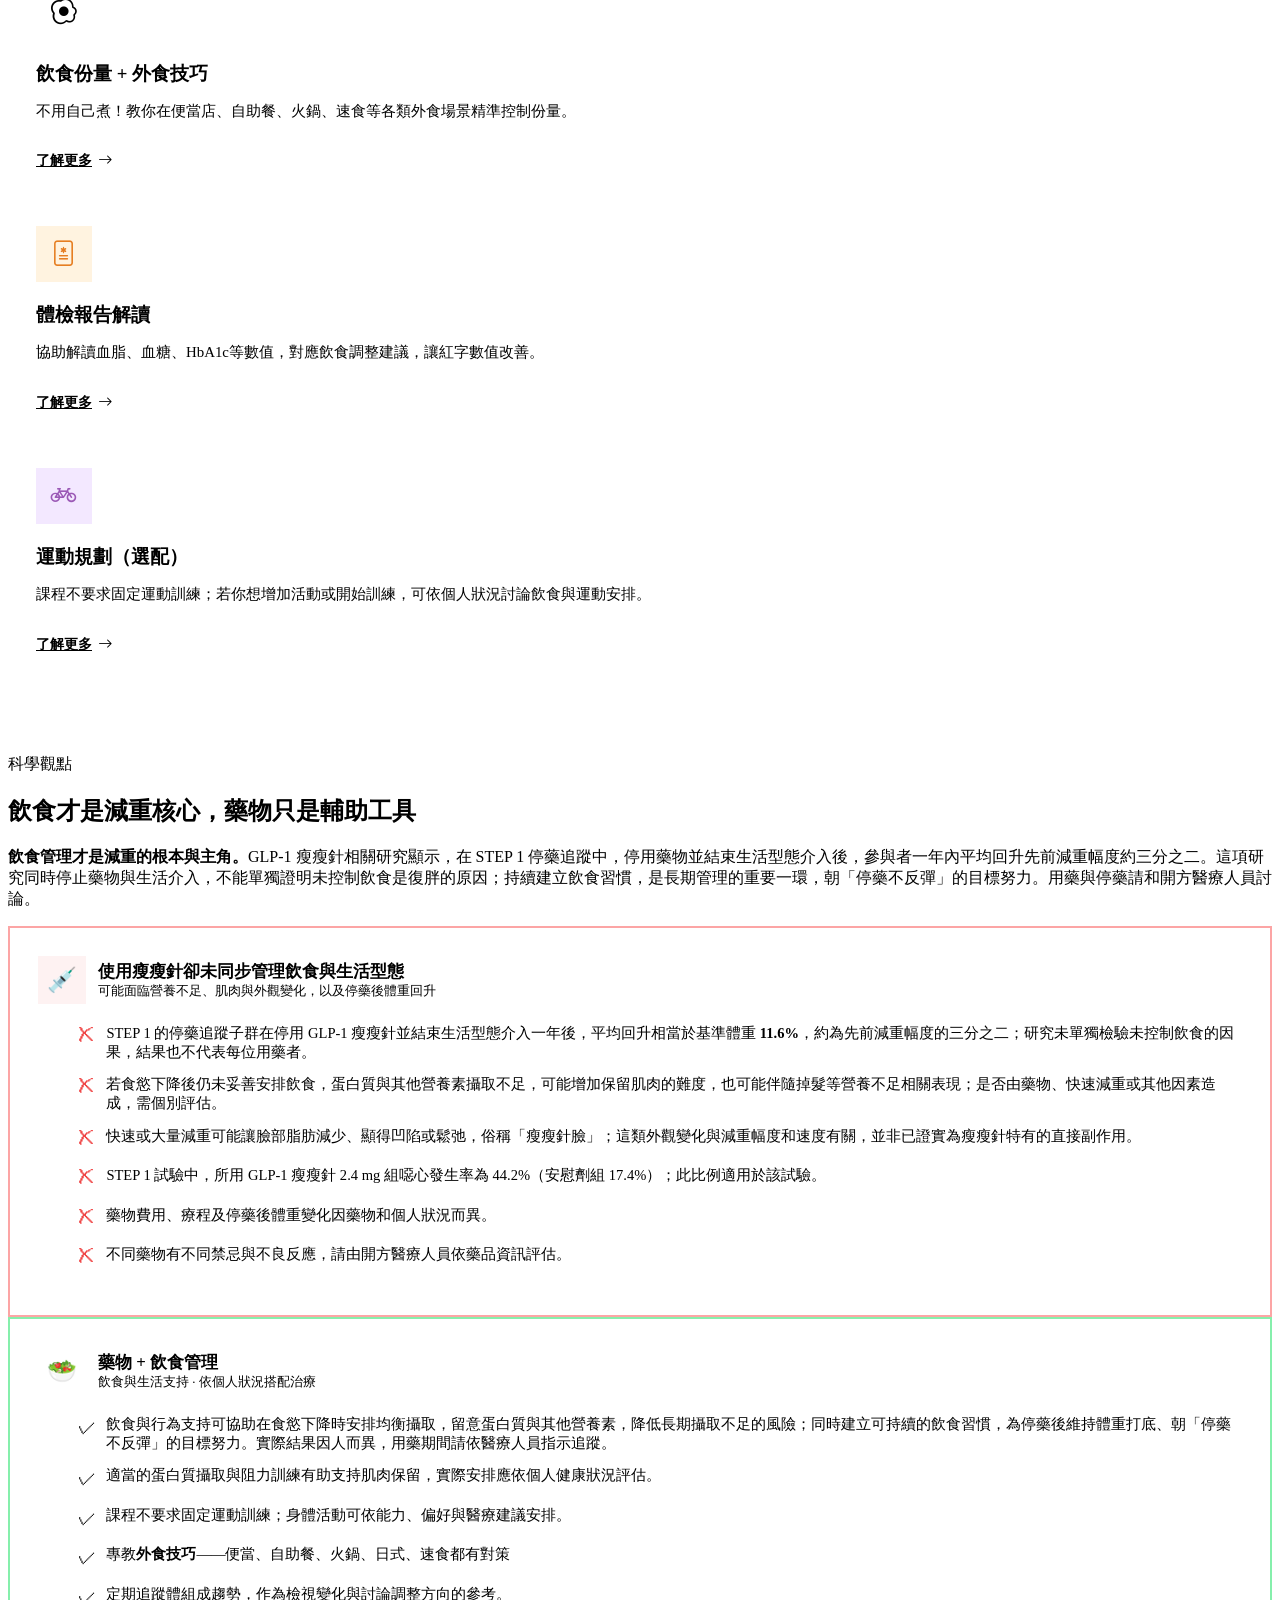
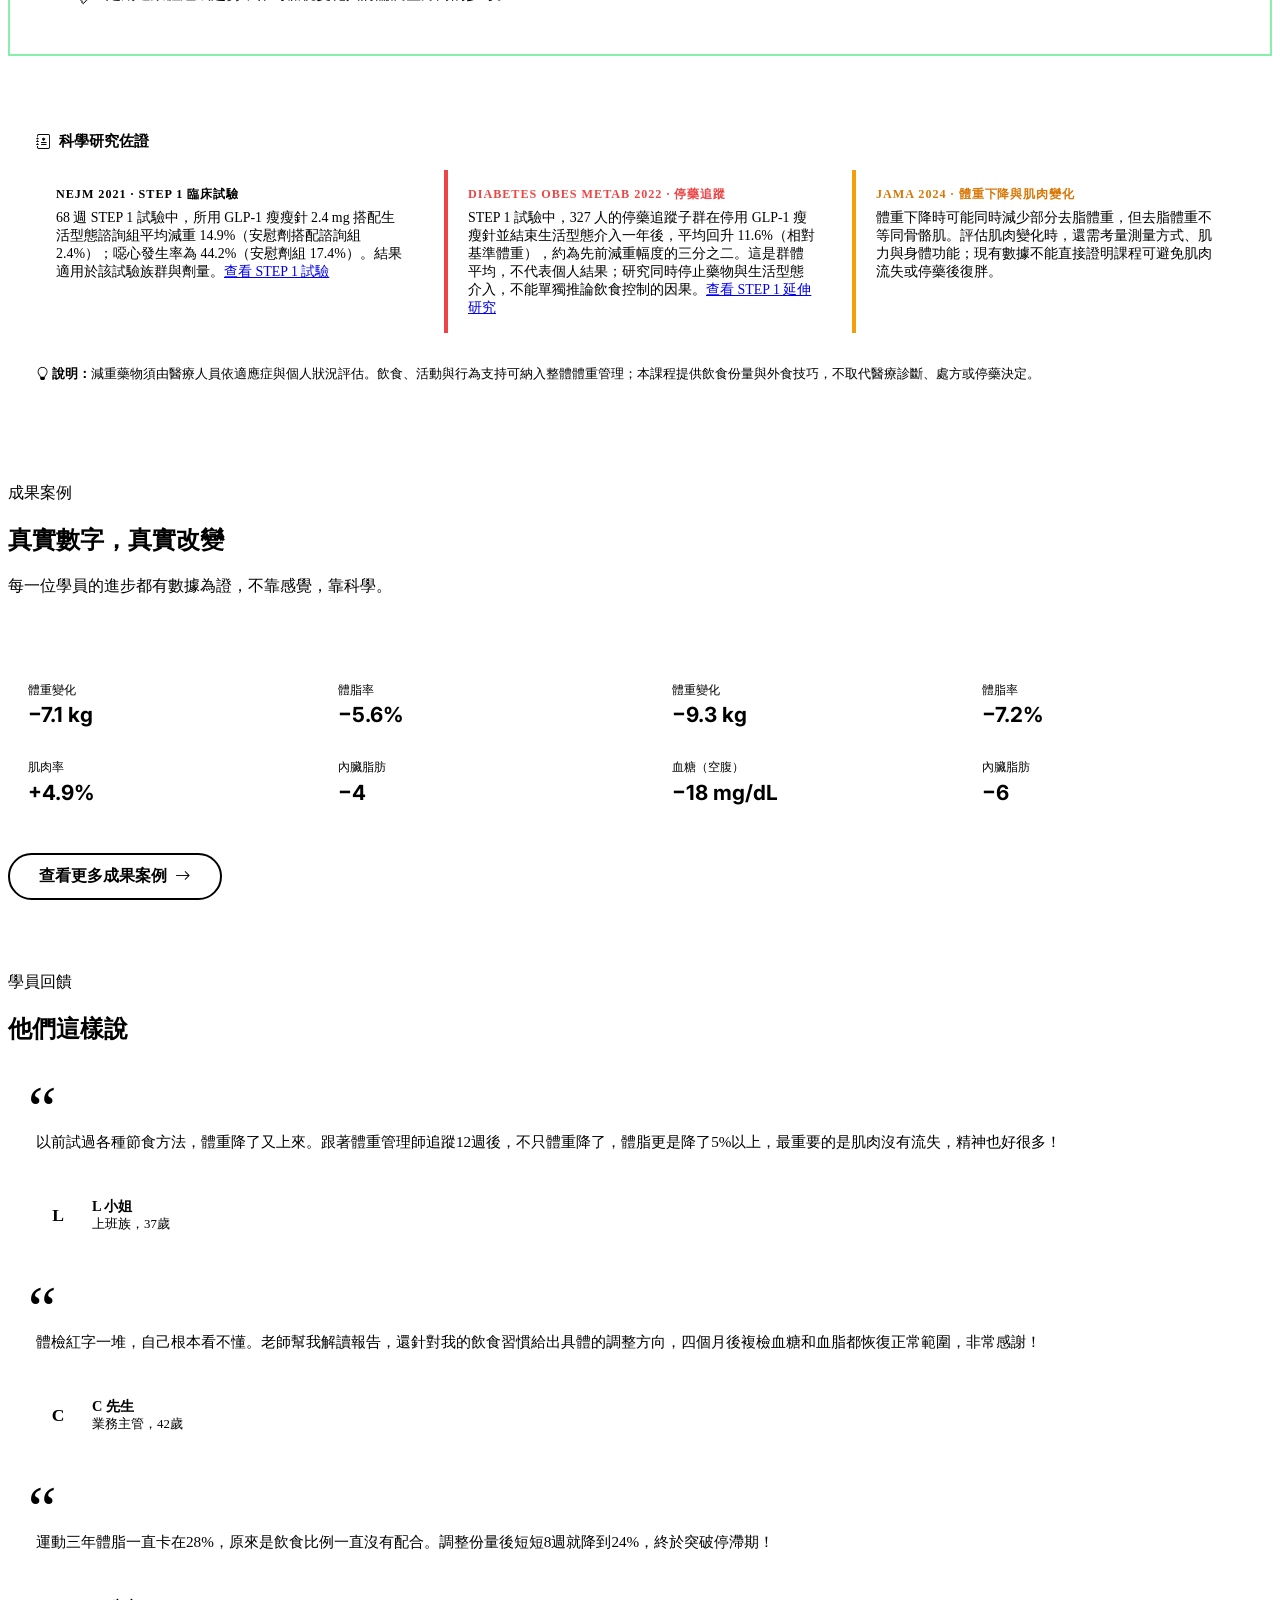
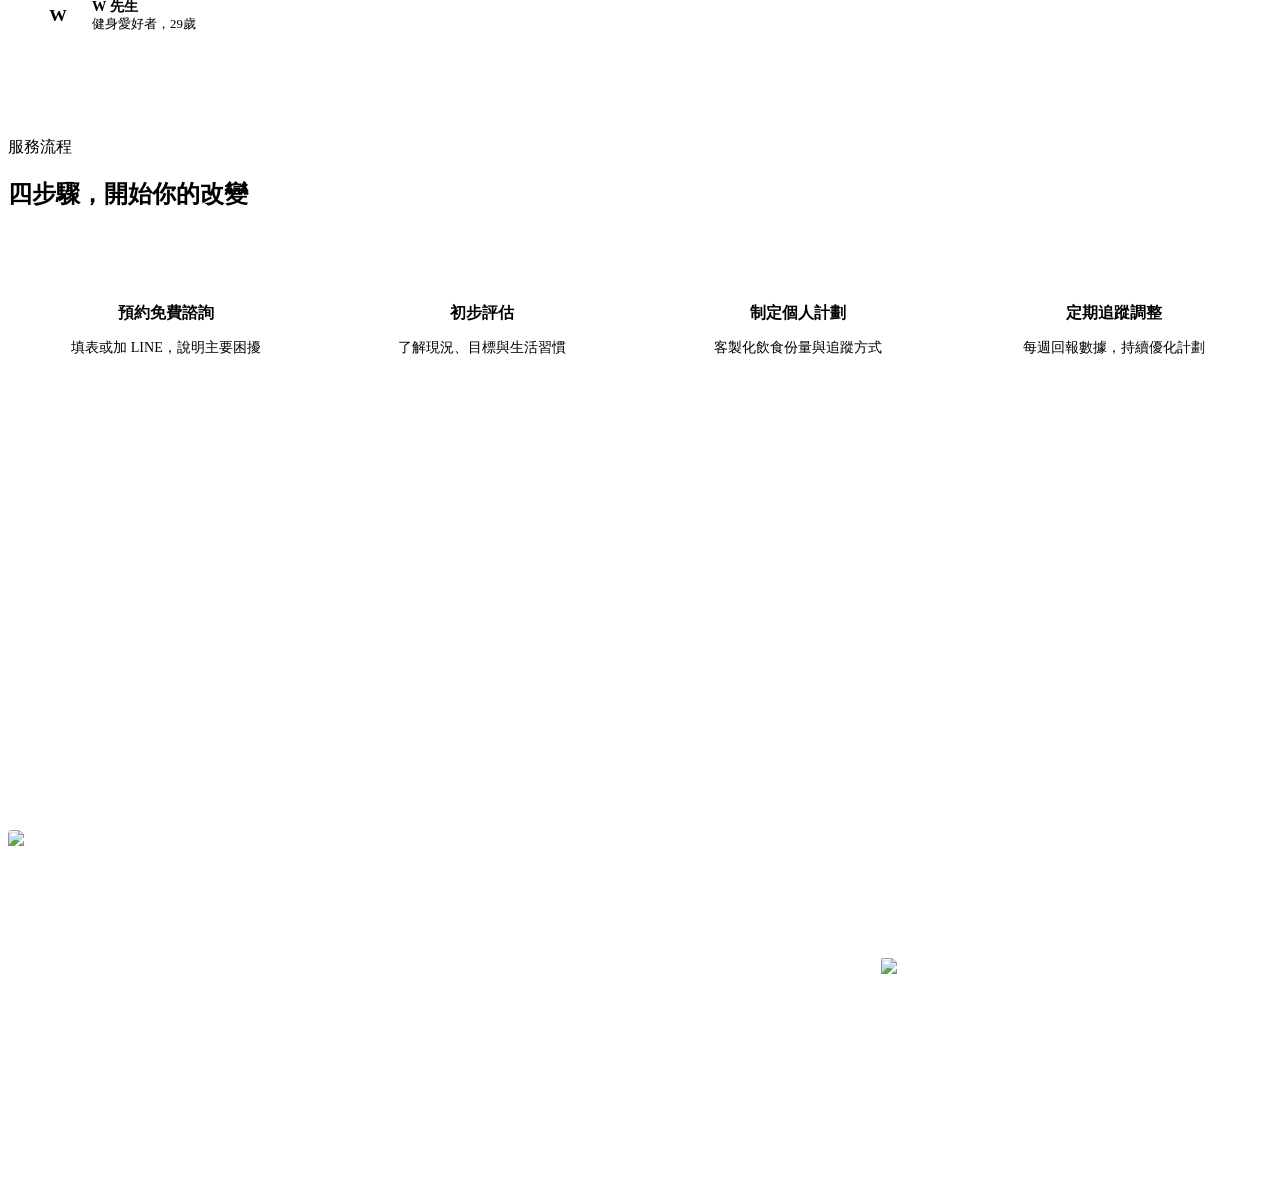
==== commit 25d66966: "強調瘦瘦針期間均衡營養攝取" ====
--- a/index.html
+++ b/index.html
@@ -383,7 +383,7 @@
           </div>
         </div>
         <ul style="list-style:none;display:flex;flex-direction:column;gap:0.85rem;">
-          <li style="display:flex;gap:0.65rem;font-size:0.91rem;align-items:flex-start;"><span style="color:var(--accent);font-size:1.15rem;line-height:1.4;">✓</span><span>飲食與行為支持可協助建立可持續的飲食習慣，為停藥後維持體重打底、朝「停藥不反彈」的目標努力；實際結果因人而異。用藥期間請依醫療人員指示追蹤。</span></li>
+          <li style="display:flex;gap:0.65rem;font-size:0.91rem;align-items:flex-start;"><span style="color:var(--accent);font-size:1.15rem;line-height:1.4;">✓</span><span>飲食與行為支持可協助在食慾下降時安排均衡攝取，留意蛋白質與其他營養素，降低長期攝取不足的風險；同時建立可持續的飲食習慣，為停藥後維持體重打底、朝「停藥不反彈」的目標努力。實際結果因人而異，用藥期間請依醫療人員指示追蹤。</span></li>
           <li style="display:flex;gap:0.65rem;font-size:0.91rem;align-items:flex-start;"><span style="color:var(--accent);font-size:1.15rem;line-height:1.4;">✓</span><span>適當的蛋白質攝取與阻力訓練有助支持肌肉保留，實際安排應依個人健康狀況評估。</span></li>
           <li style="display:flex;gap:0.65rem;font-size:0.91rem;align-items:flex-start;"><span style="color:var(--accent);font-size:1.15rem;line-height:1.4;">✓</span><span>課程不要求固定運動訓練；身體活動可依能力、偏好與醫療建議安排。</span></li>
           <li style="display:flex;gap:0.65rem;font-size:0.91rem;align-items:flex-start;"><span style="color:var(--accent);font-size:1.15rem;line-height:1.4;">✓</span><span>專教<strong>外食技巧</strong>——便當、自助餐、火鍋、日式、速食都有對策</span></li>
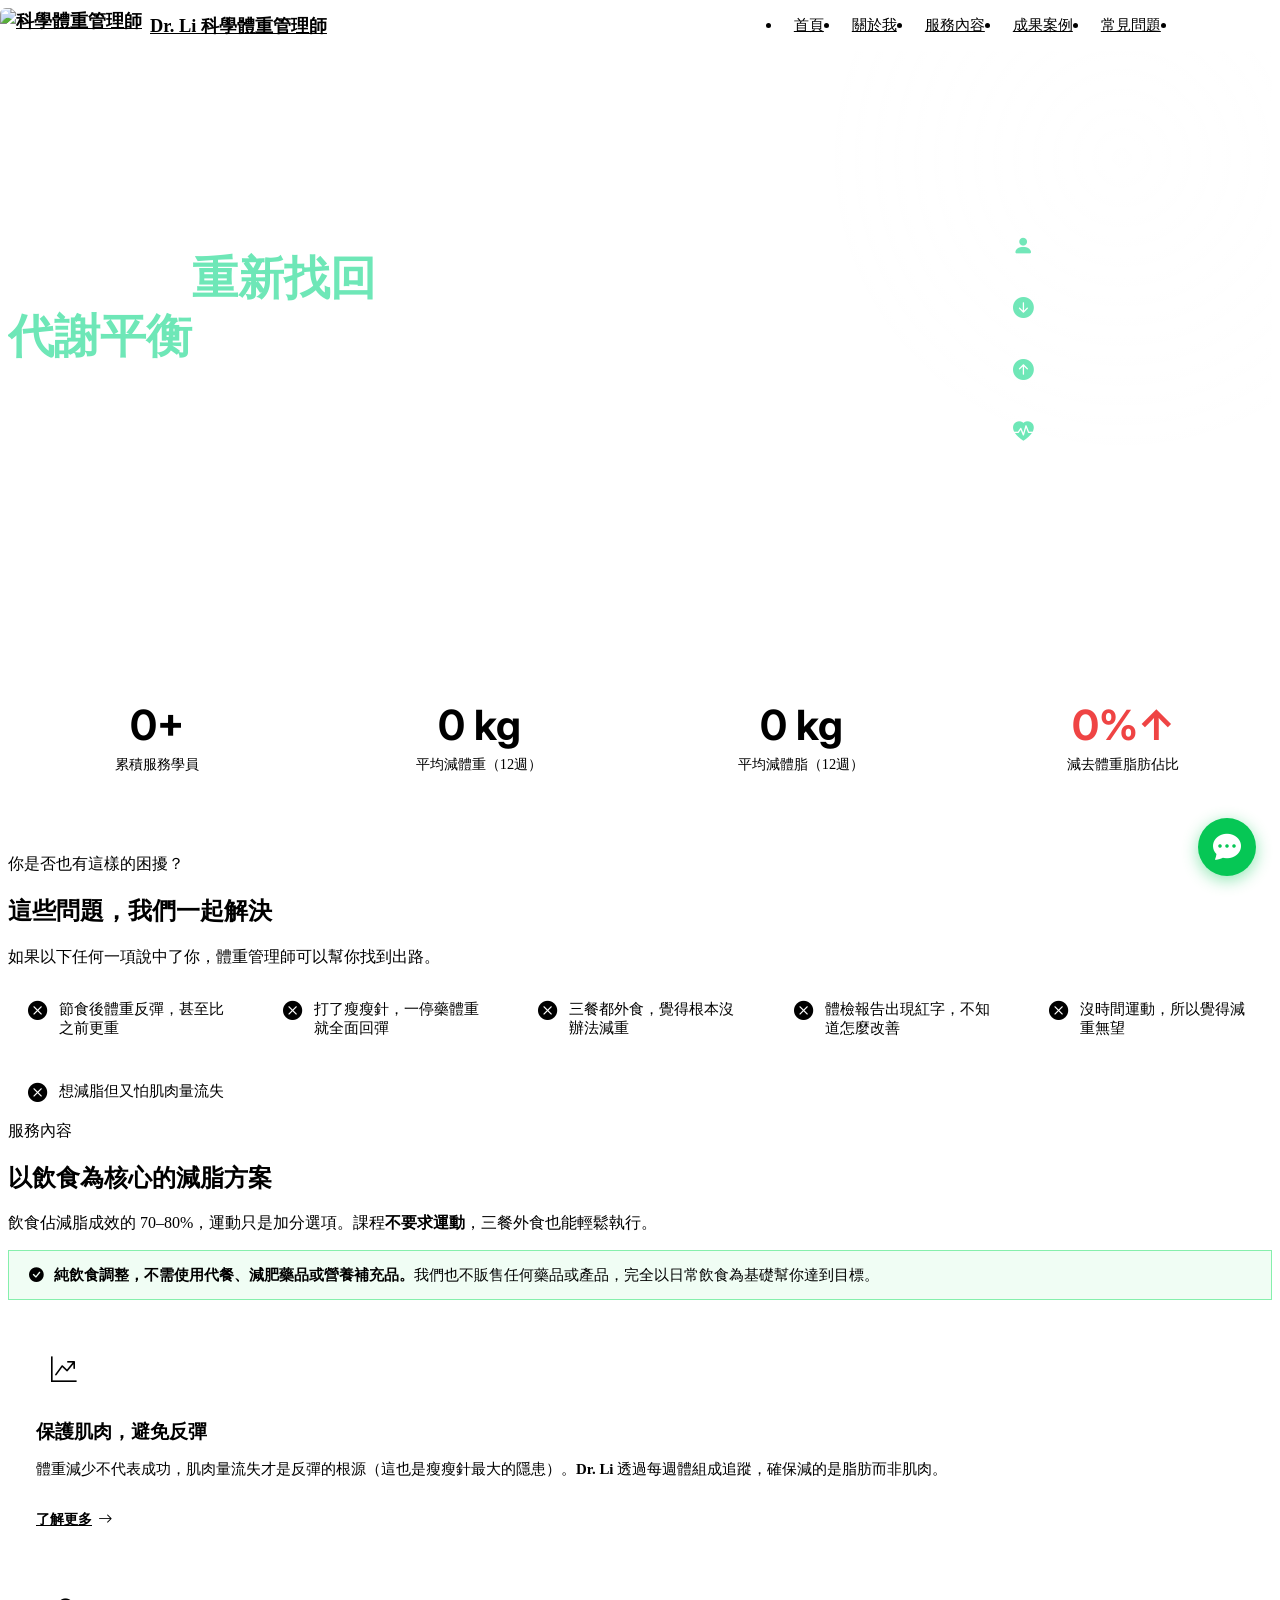
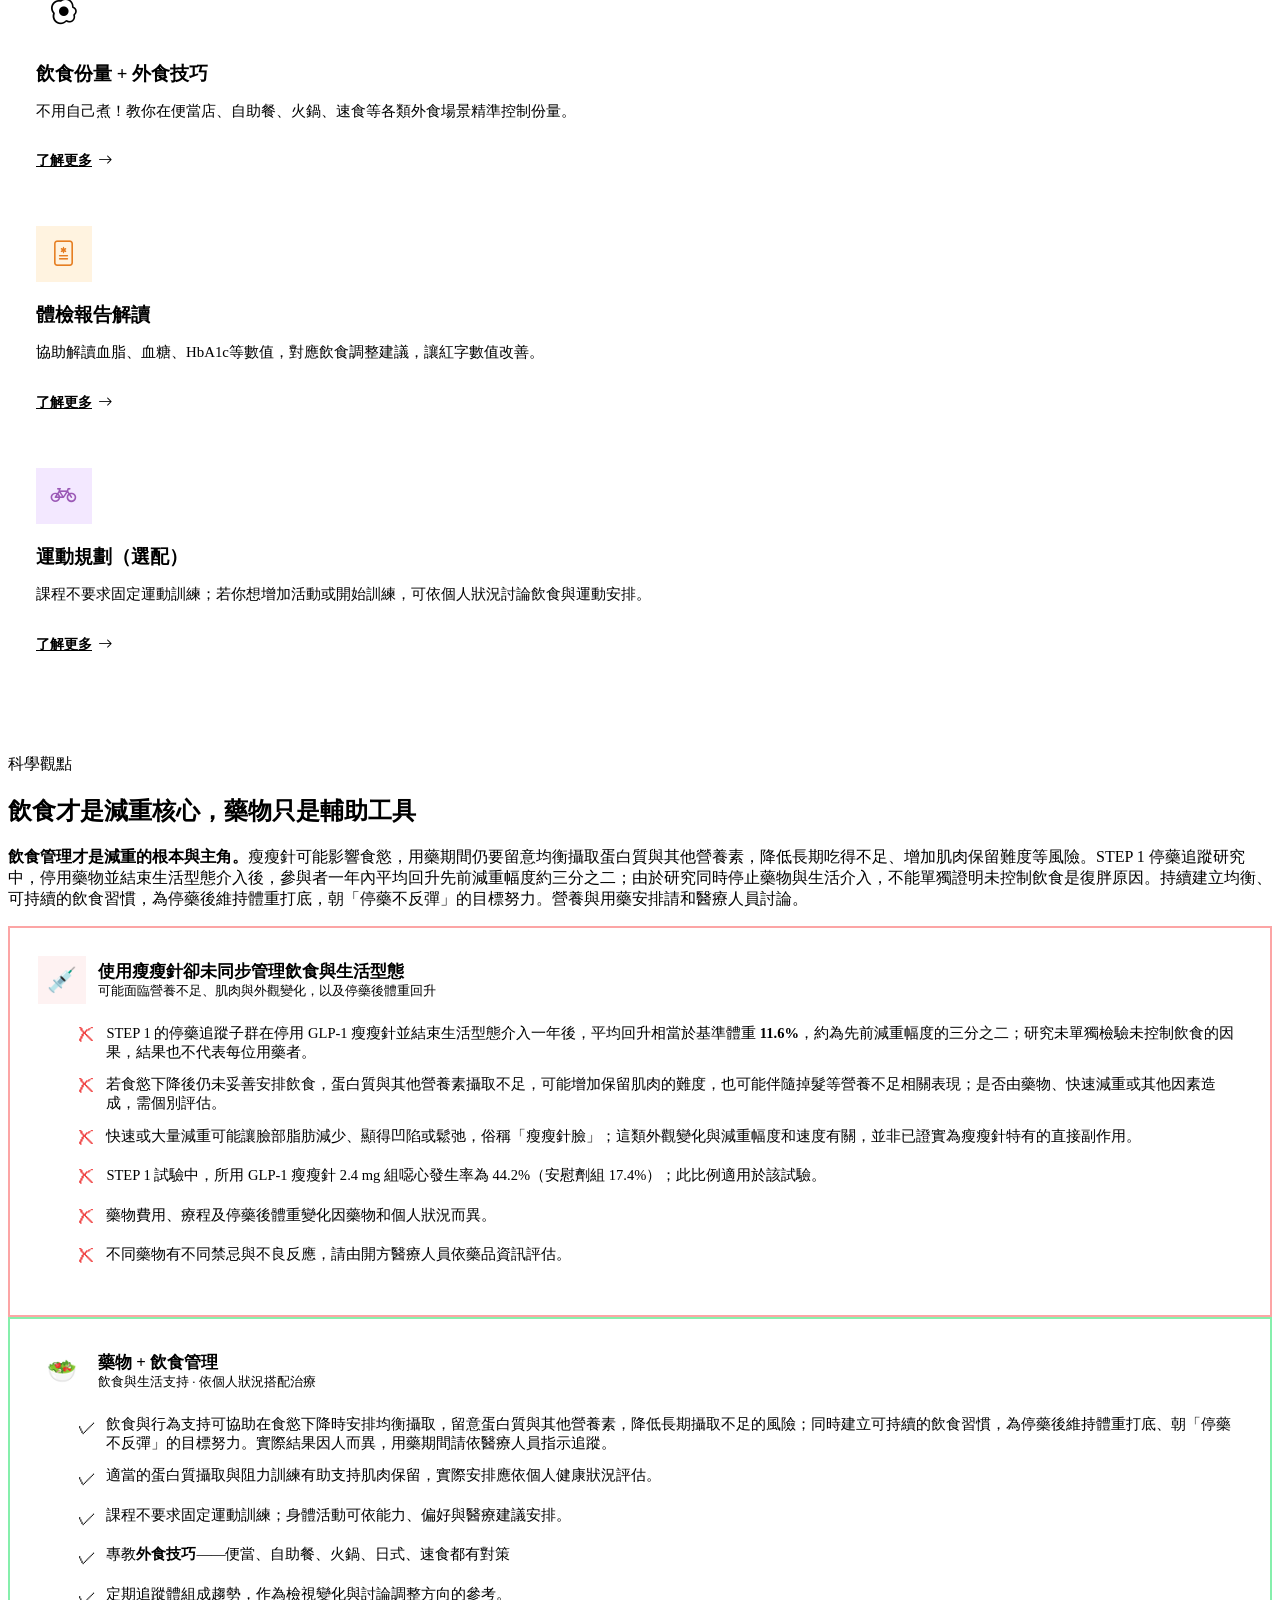
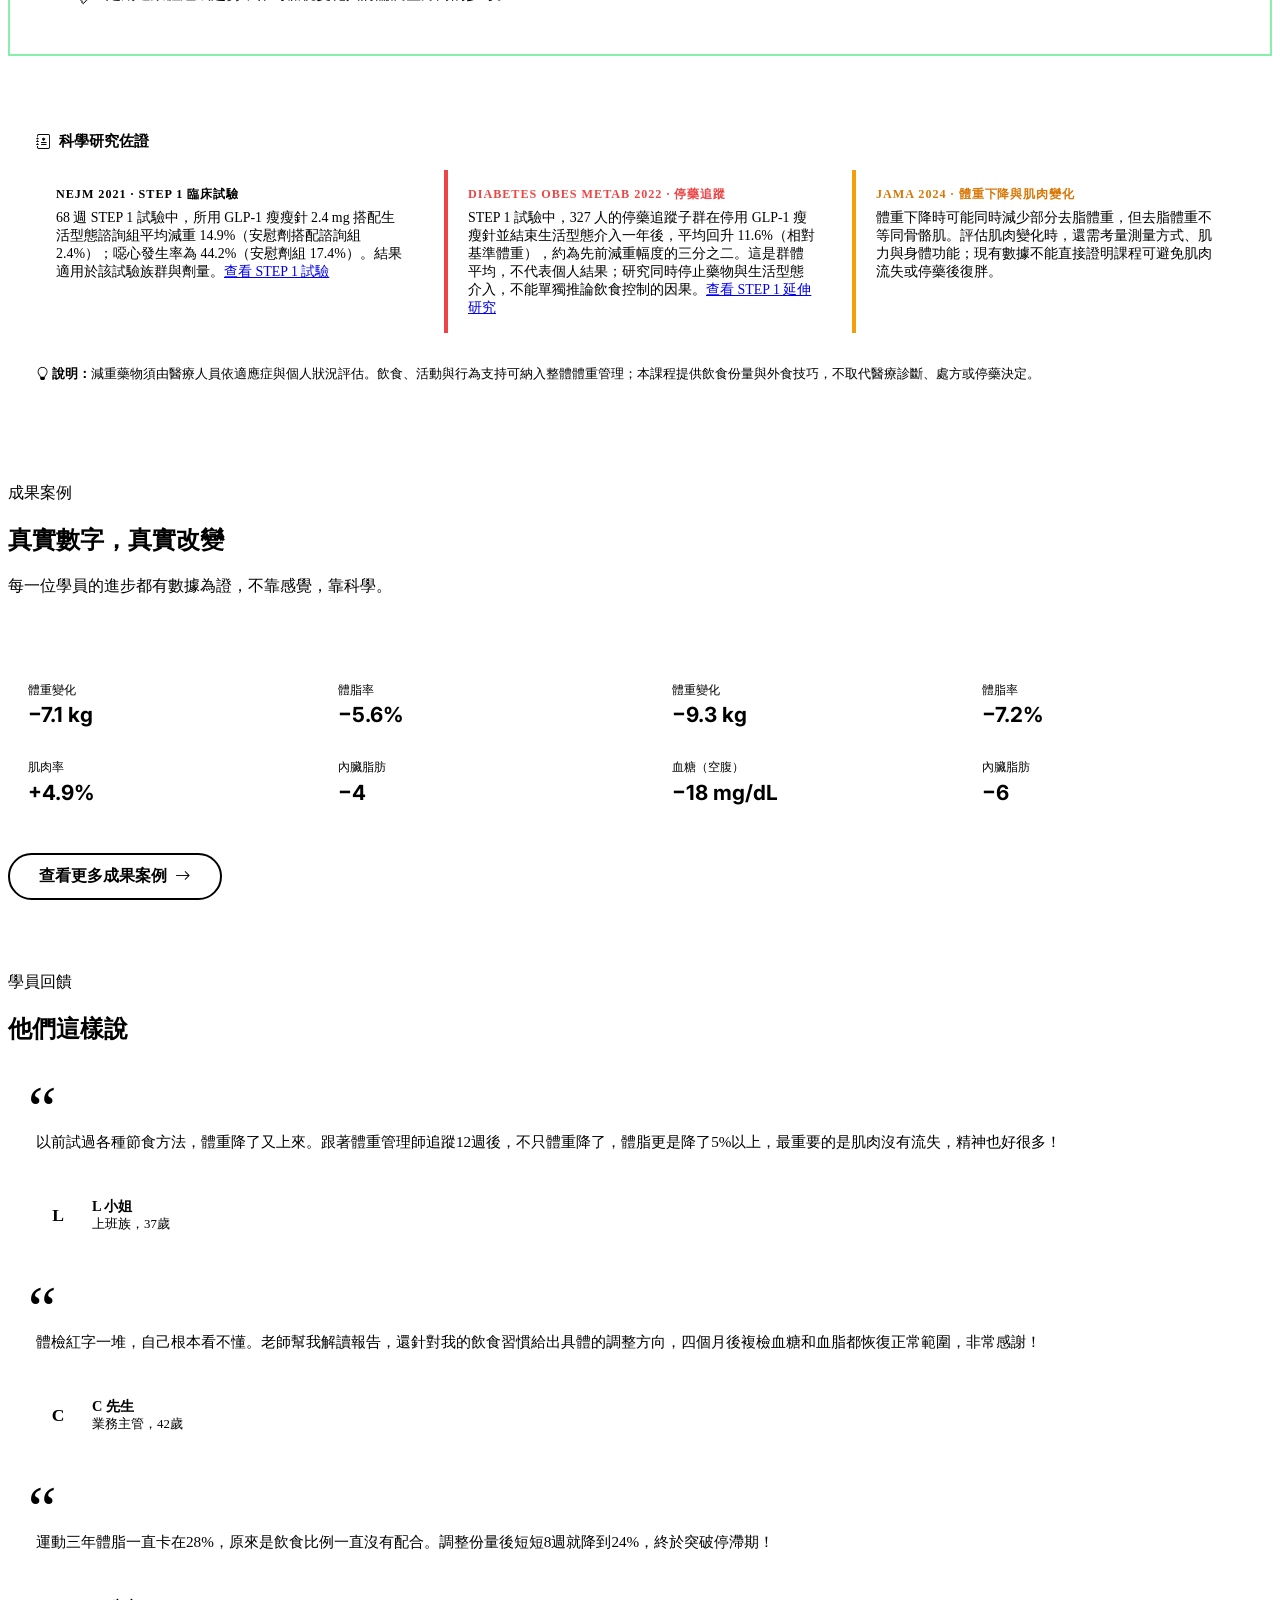
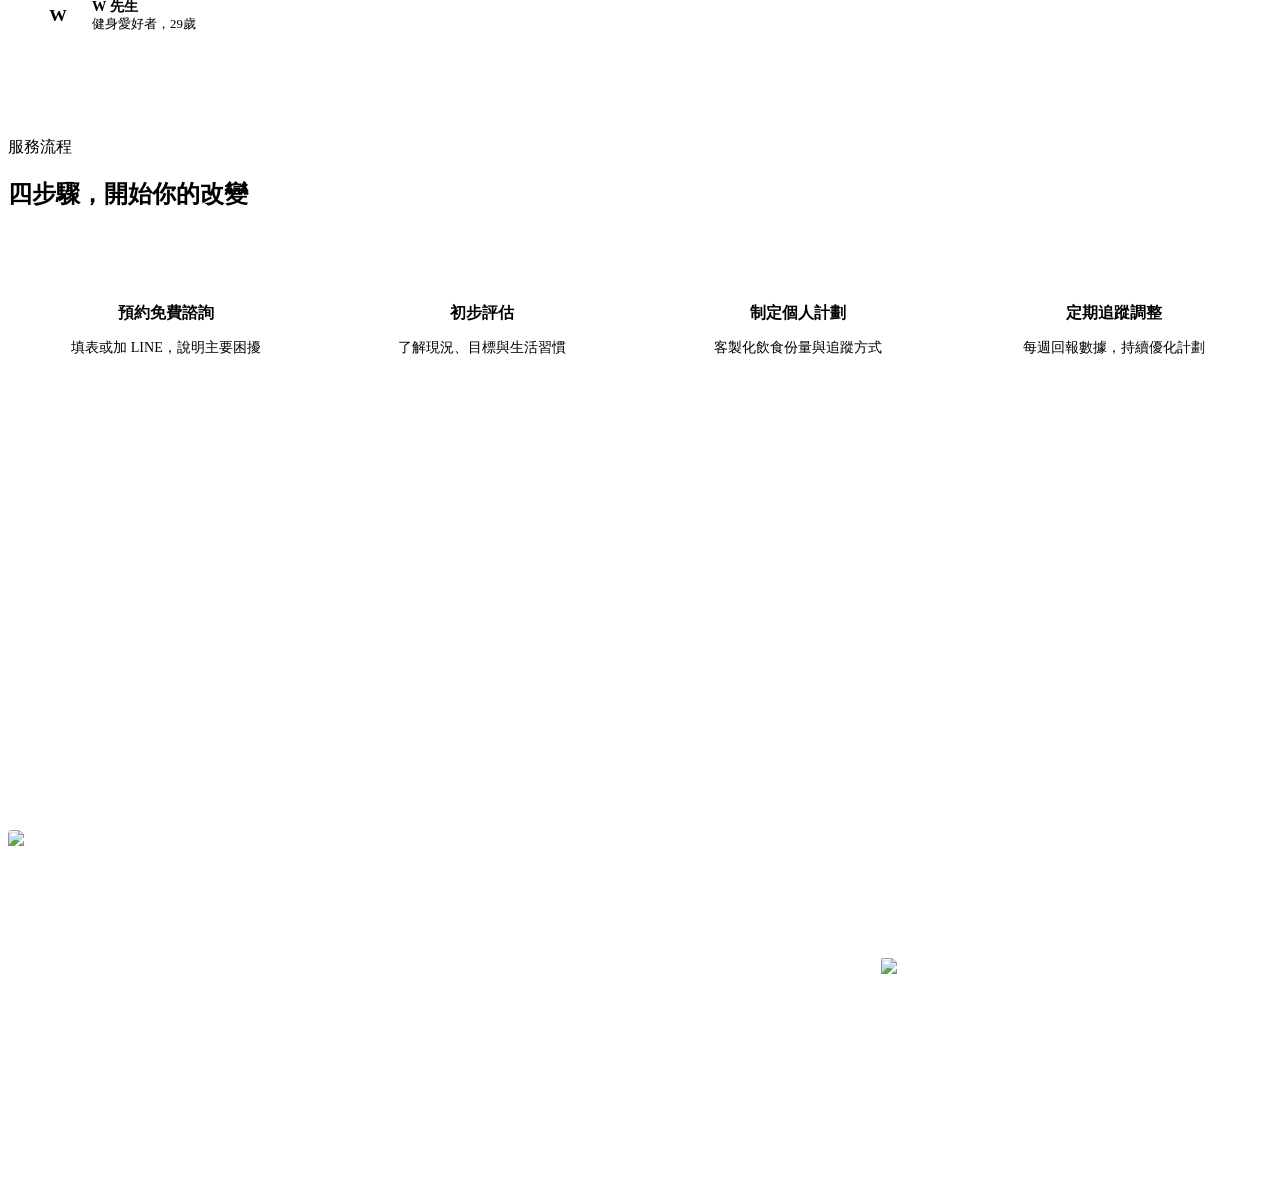
==== commit b85d22c5: "補充瘦瘦針期間均衡營養段落" ====
--- a/index.html
+++ b/index.html
@@ -350,7 +350,7 @@
     <div class="section-header" data-reveal>
       <span class="label">科學觀點</span>
       <h2>飲食才是減重核心，藥物只是輔助工具</h2>
-      <p><strong>飲食管理才是減重的根本與主角。</strong>GLP-1 瘦瘦針相關研究顯示，在 STEP 1 停藥追蹤中，停用藥物並結束生活型態介入後，參與者一年內平均回升先前減重幅度約三分之二。這項研究同時停止藥物與生活介入，不能單獨證明未控制飲食是復胖的原因；持續建立飲食習慣，是長期管理的重要一環，朝「停藥不反彈」的目標努力。用藥與停藥請和開方醫療人員討論。</p>
+      <p><strong>飲食管理才是減重的根本與主角。</strong>瘦瘦針可能影響食慾，用藥期間仍要留意均衡攝取蛋白質與其他營養素，降低長期吃得不足、增加肌肉保留難度等風險。STEP 1 停藥追蹤研究中，停用藥物並結束生活型態介入後，參與者一年內平均回升先前減重幅度約三分之二；由於研究同時停止藥物與生活介入，不能單獨證明未控制飲食是復胖原因。持續建立均衡、可持續的飲食習慣，為停藥後維持體重打底，朝「停藥不反彈」的目標努力。營養與用藥安排請和醫療人員討論。</p>
     </div>
 
     <div class="grid-2" style="margin-bottom:2rem;" data-reveal>
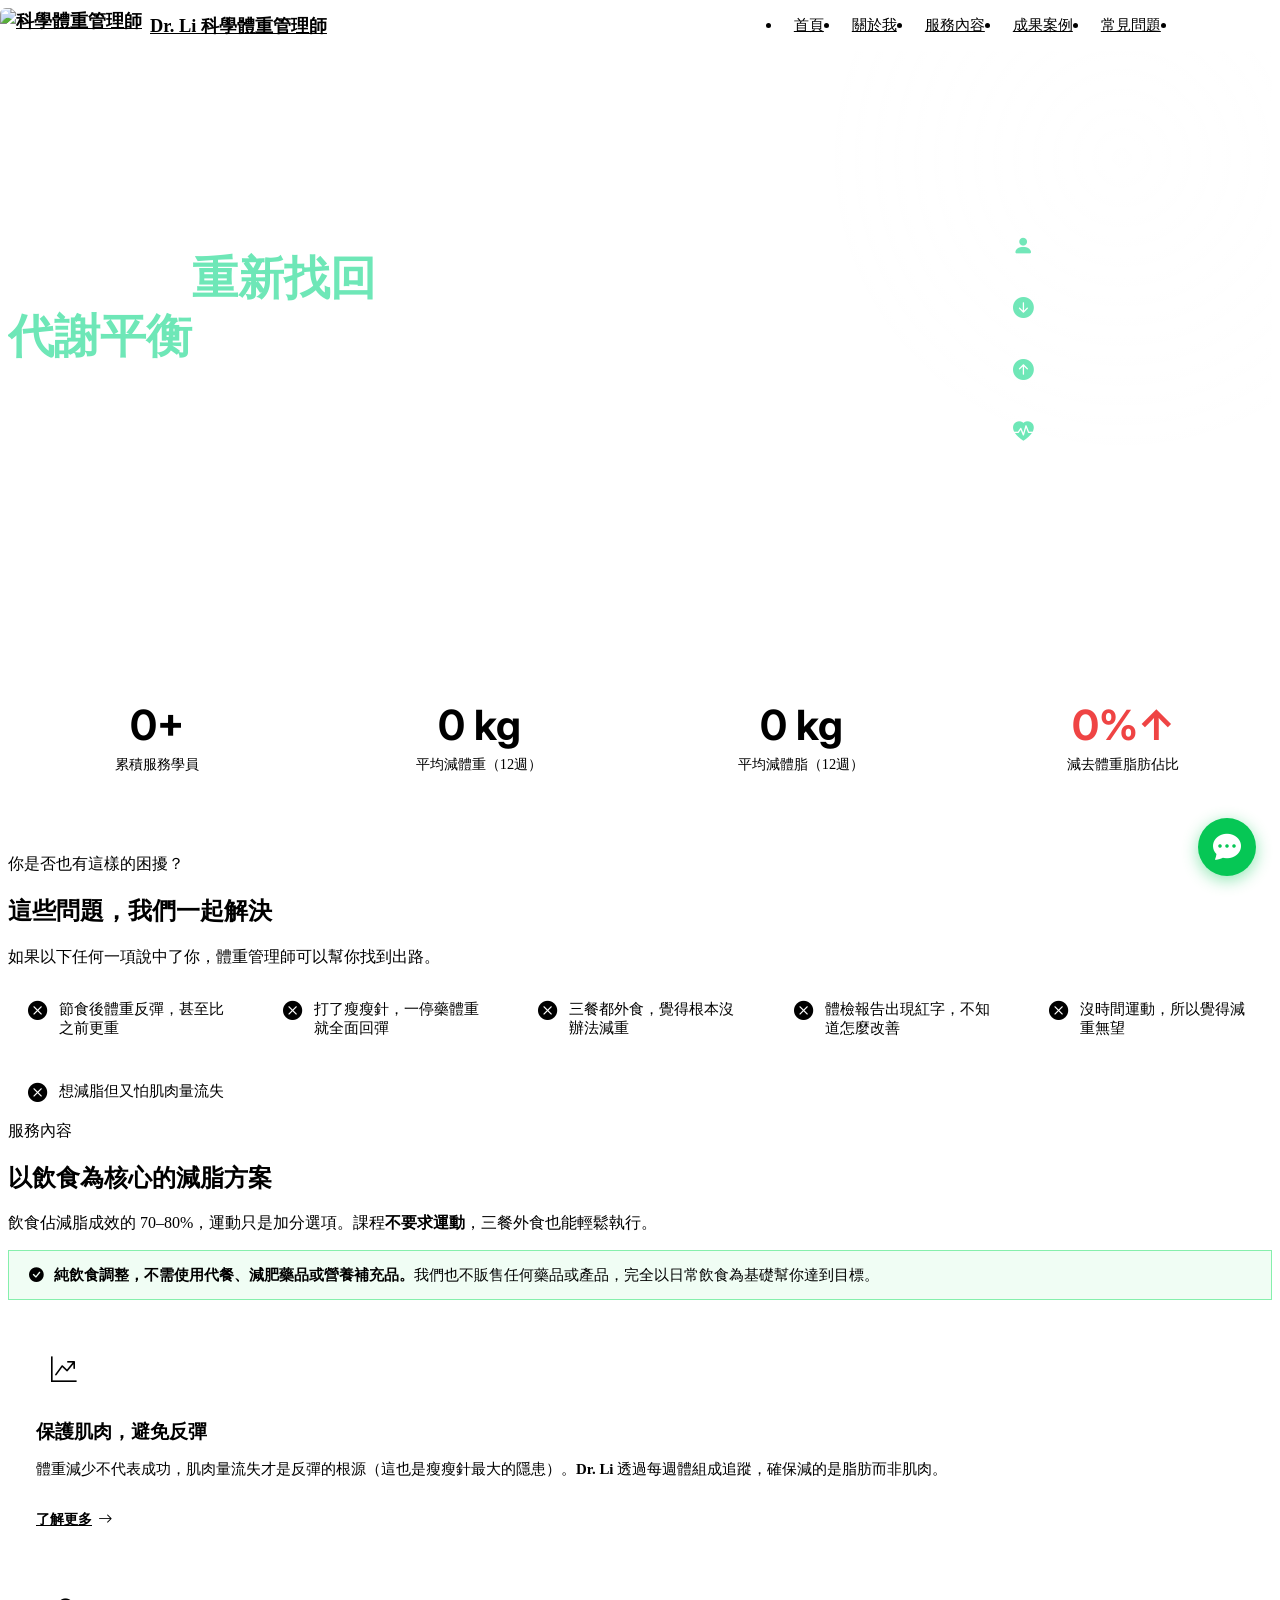
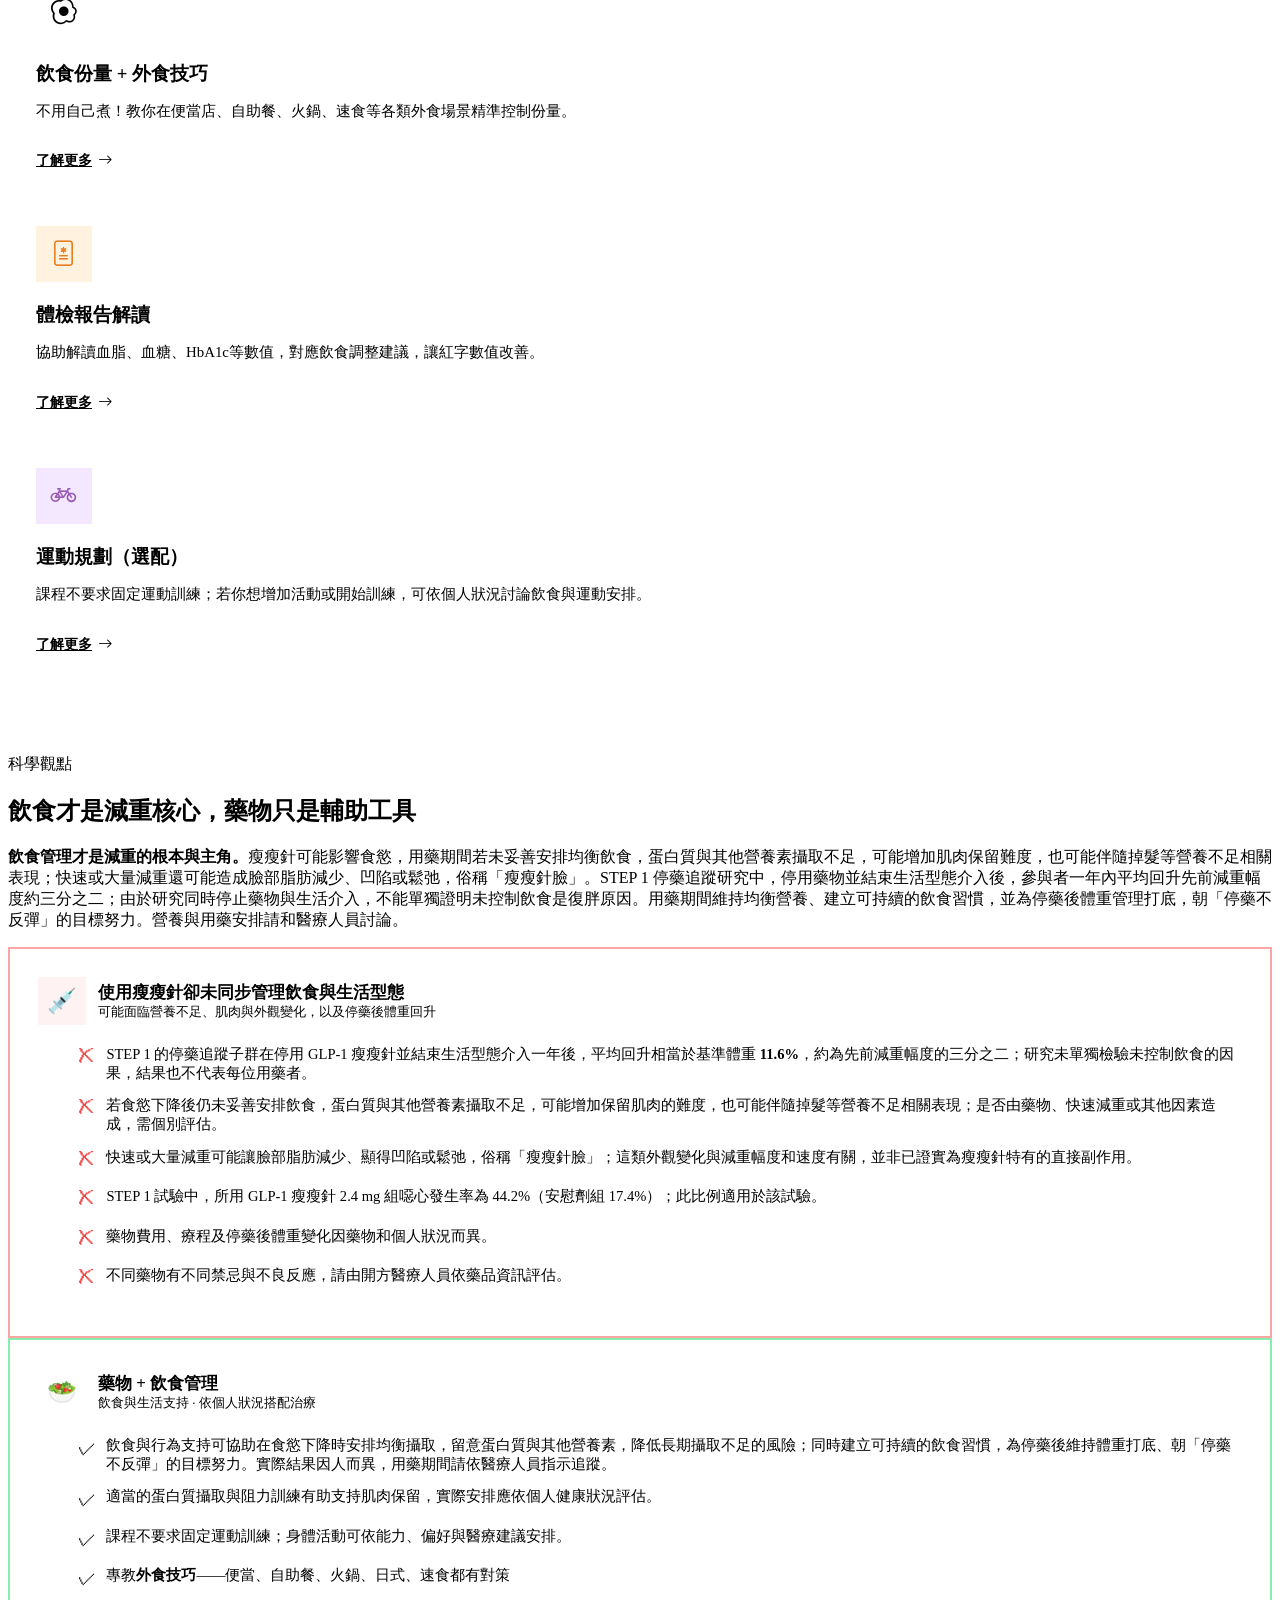
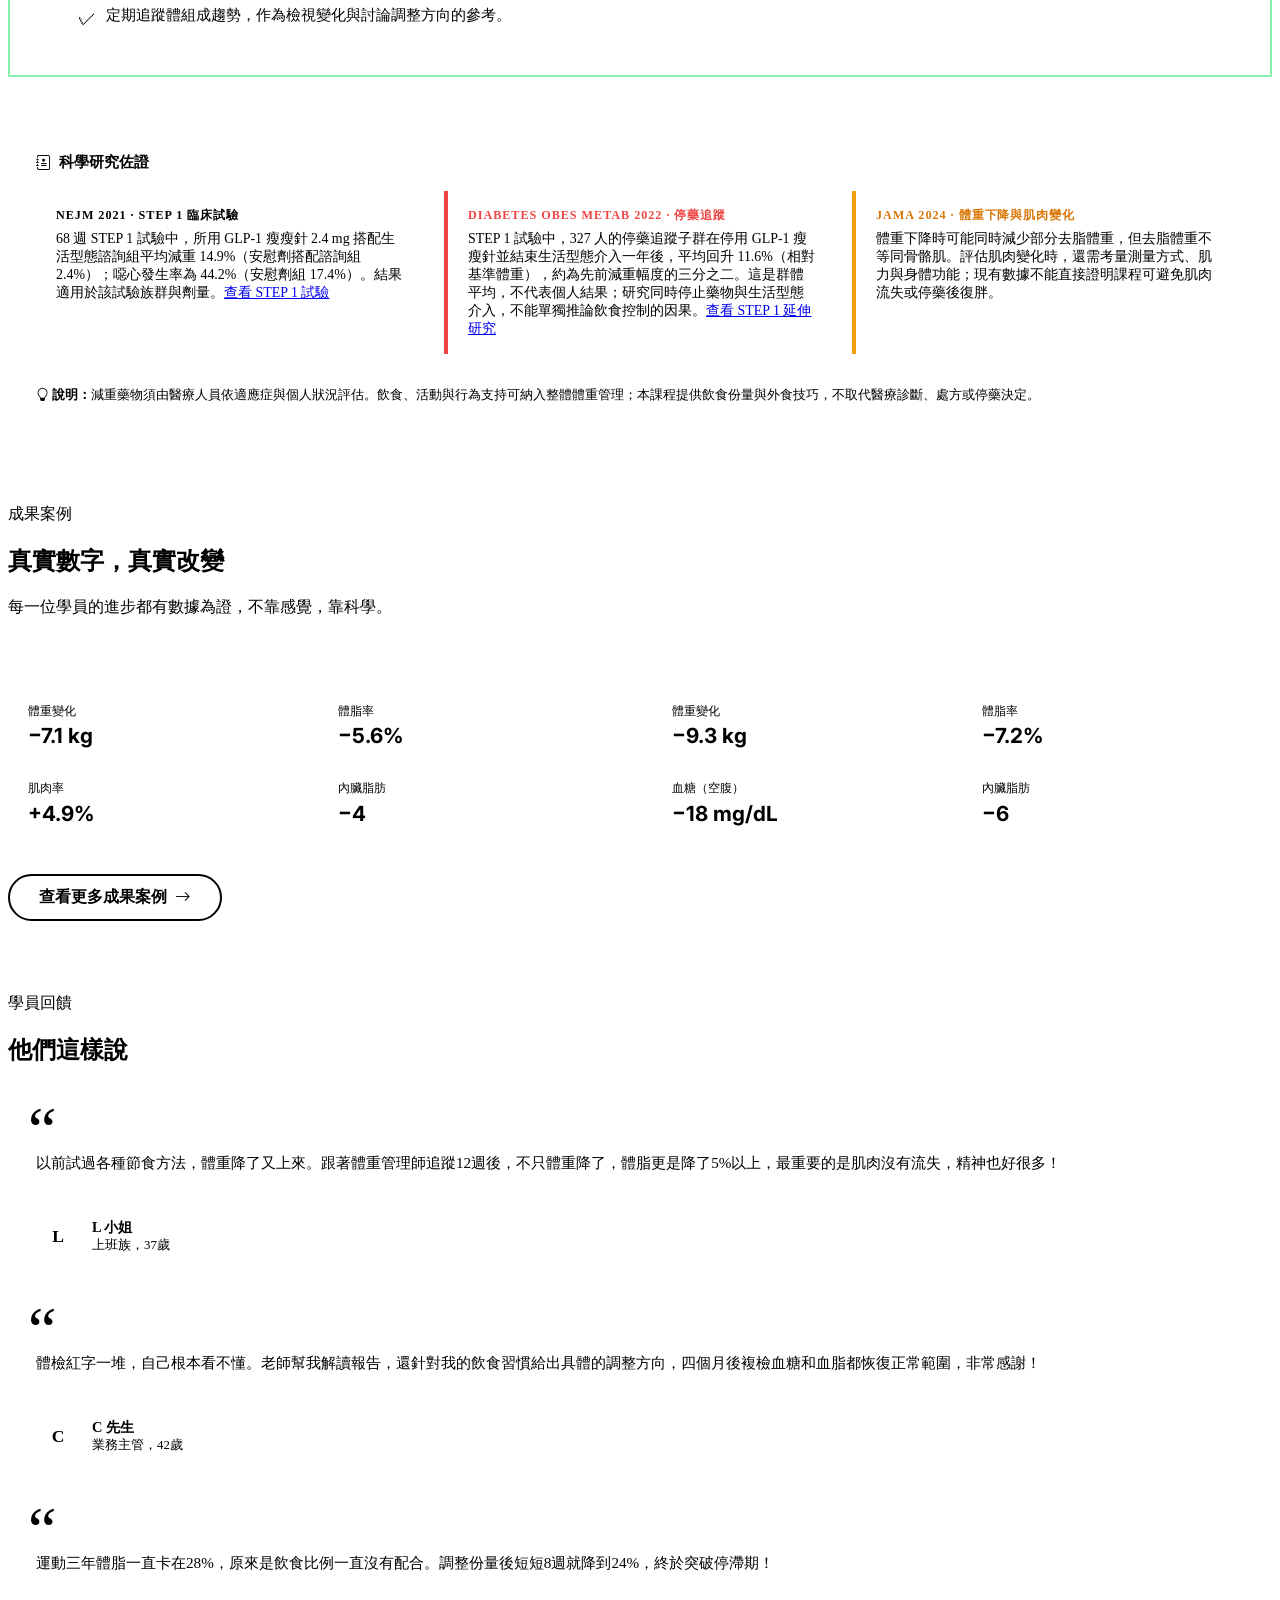
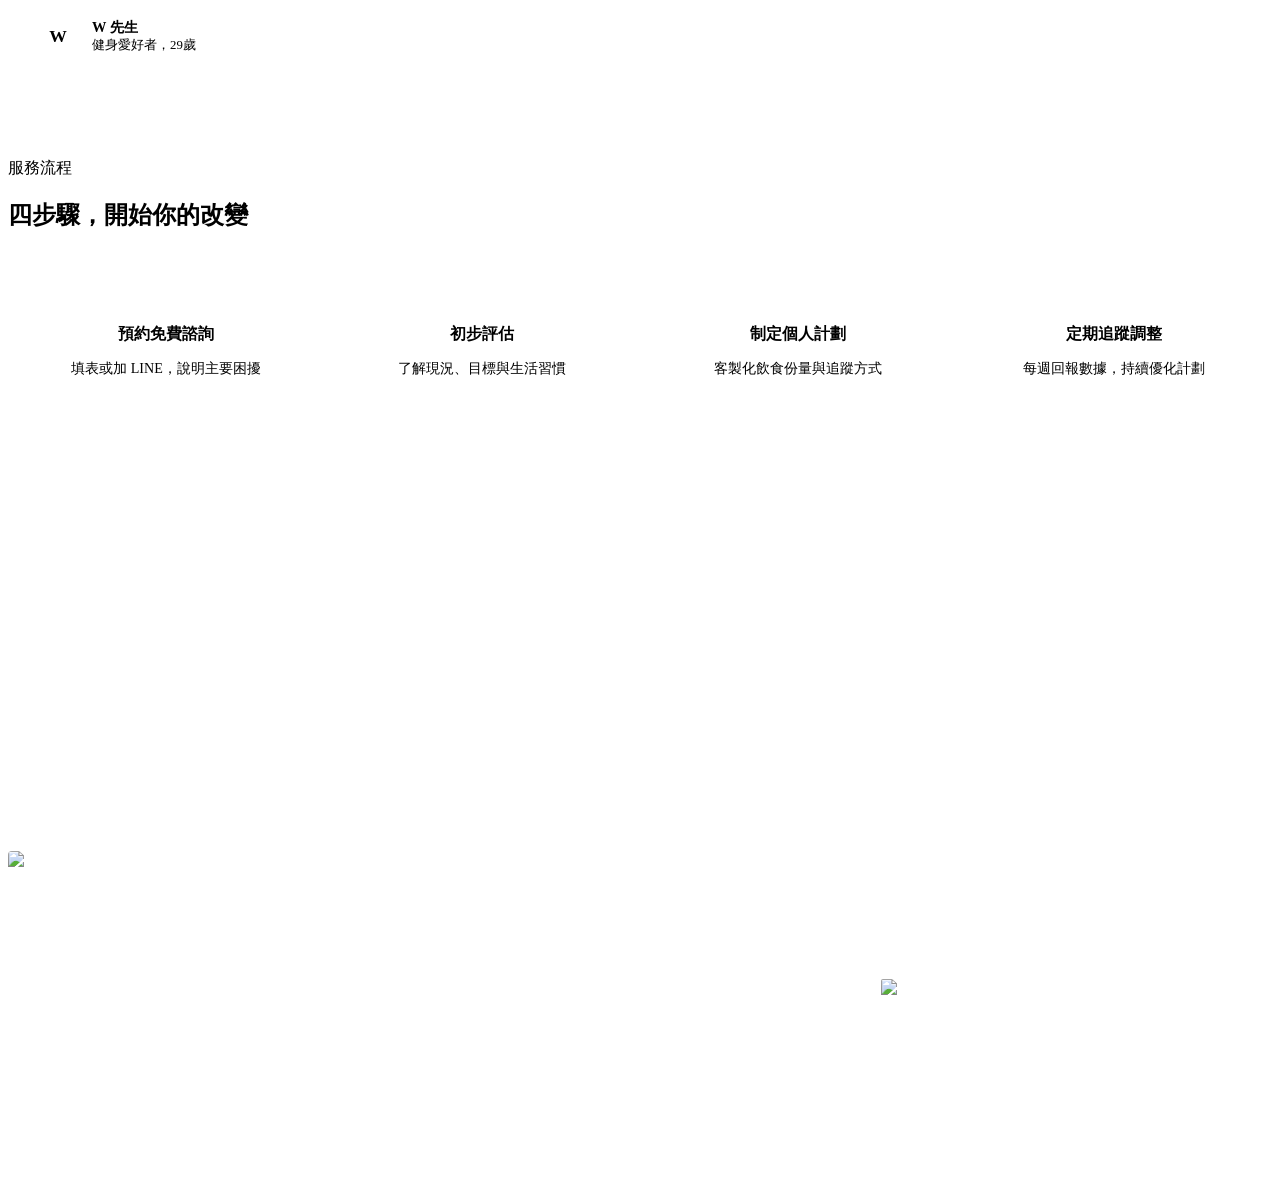
==== commit 9ec55aaa: "強調用藥期間營養不足相關風險" ====
--- a/index.html
+++ b/index.html
@@ -350,7 +350,7 @@
     <div class="section-header" data-reveal>
       <span class="label">科學觀點</span>
       <h2>飲食才是減重核心，藥物只是輔助工具</h2>
-      <p><strong>飲食管理才是減重的根本與主角。</strong>瘦瘦針可能影響食慾，用藥期間仍要留意均衡攝取蛋白質與其他營養素，降低長期吃得不足、增加肌肉保留難度等風險。STEP 1 停藥追蹤研究中，停用藥物並結束生活型態介入後，參與者一年內平均回升先前減重幅度約三分之二；由於研究同時停止藥物與生活介入，不能單獨證明未控制飲食是復胖原因。持續建立均衡、可持續的飲食習慣，為停藥後維持體重打底，朝「停藥不反彈」的目標努力。營養與用藥安排請和醫療人員討論。</p>
+      <p><strong>飲食管理才是減重的根本與主角。</strong>瘦瘦針可能影響食慾，用藥期間若未妥善安排均衡飲食，蛋白質與其他營養素攝取不足，可能增加肌肉保留難度，也可能伴隨掉髮等營養不足相關表現；快速或大量減重還可能造成臉部脂肪減少、凹陷或鬆弛，俗稱「瘦瘦針臉」。STEP 1 停藥追蹤研究中，停用藥物並結束生活型態介入後，參與者一年內平均回升先前減重幅度約三分之二；由於研究同時停止藥物與生活介入，不能單獨證明未控制飲食是復胖原因。用藥期間維持均衡營養、建立可持續的飲食習慣，並為停藥後體重管理打底，朝「停藥不反彈」的目標努力。營養與用藥安排請和醫療人員討論。</p>
     </div>
 
     <div class="grid-2" style="margin-bottom:2rem;" data-reveal>
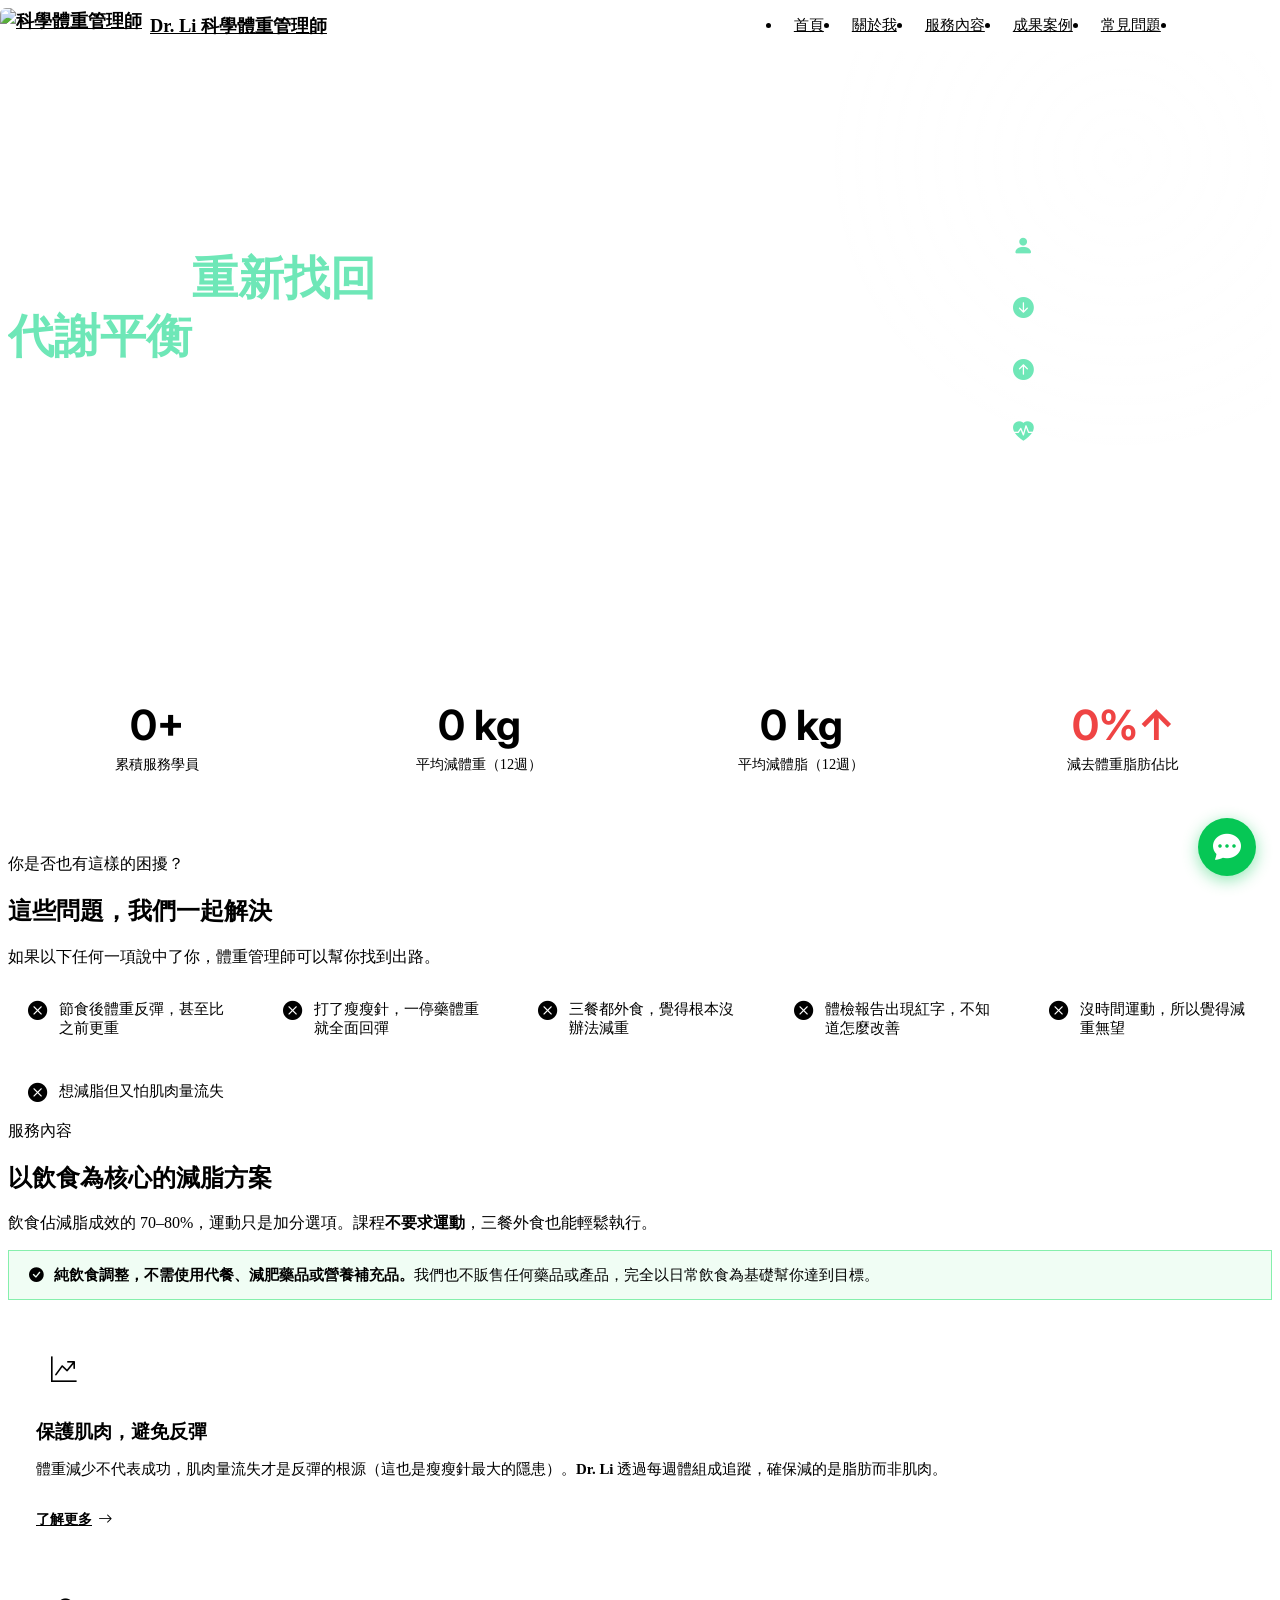
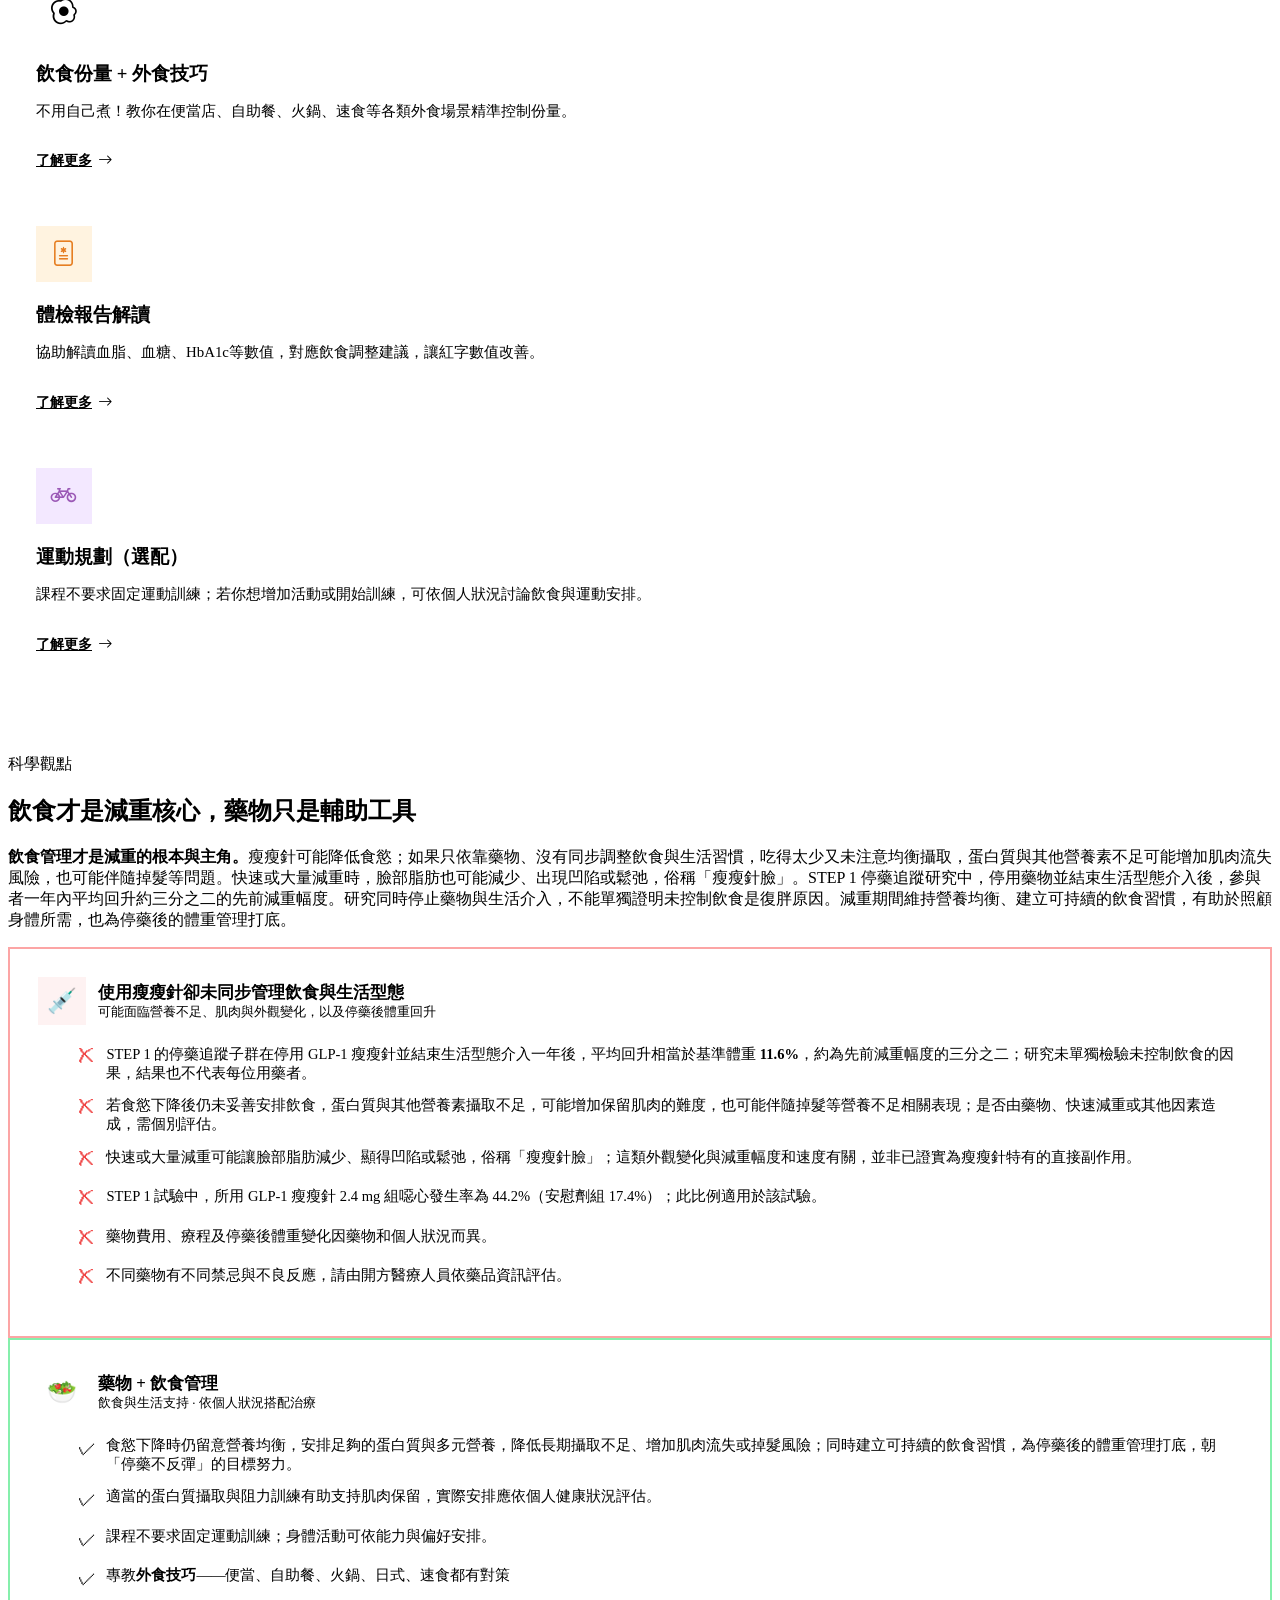
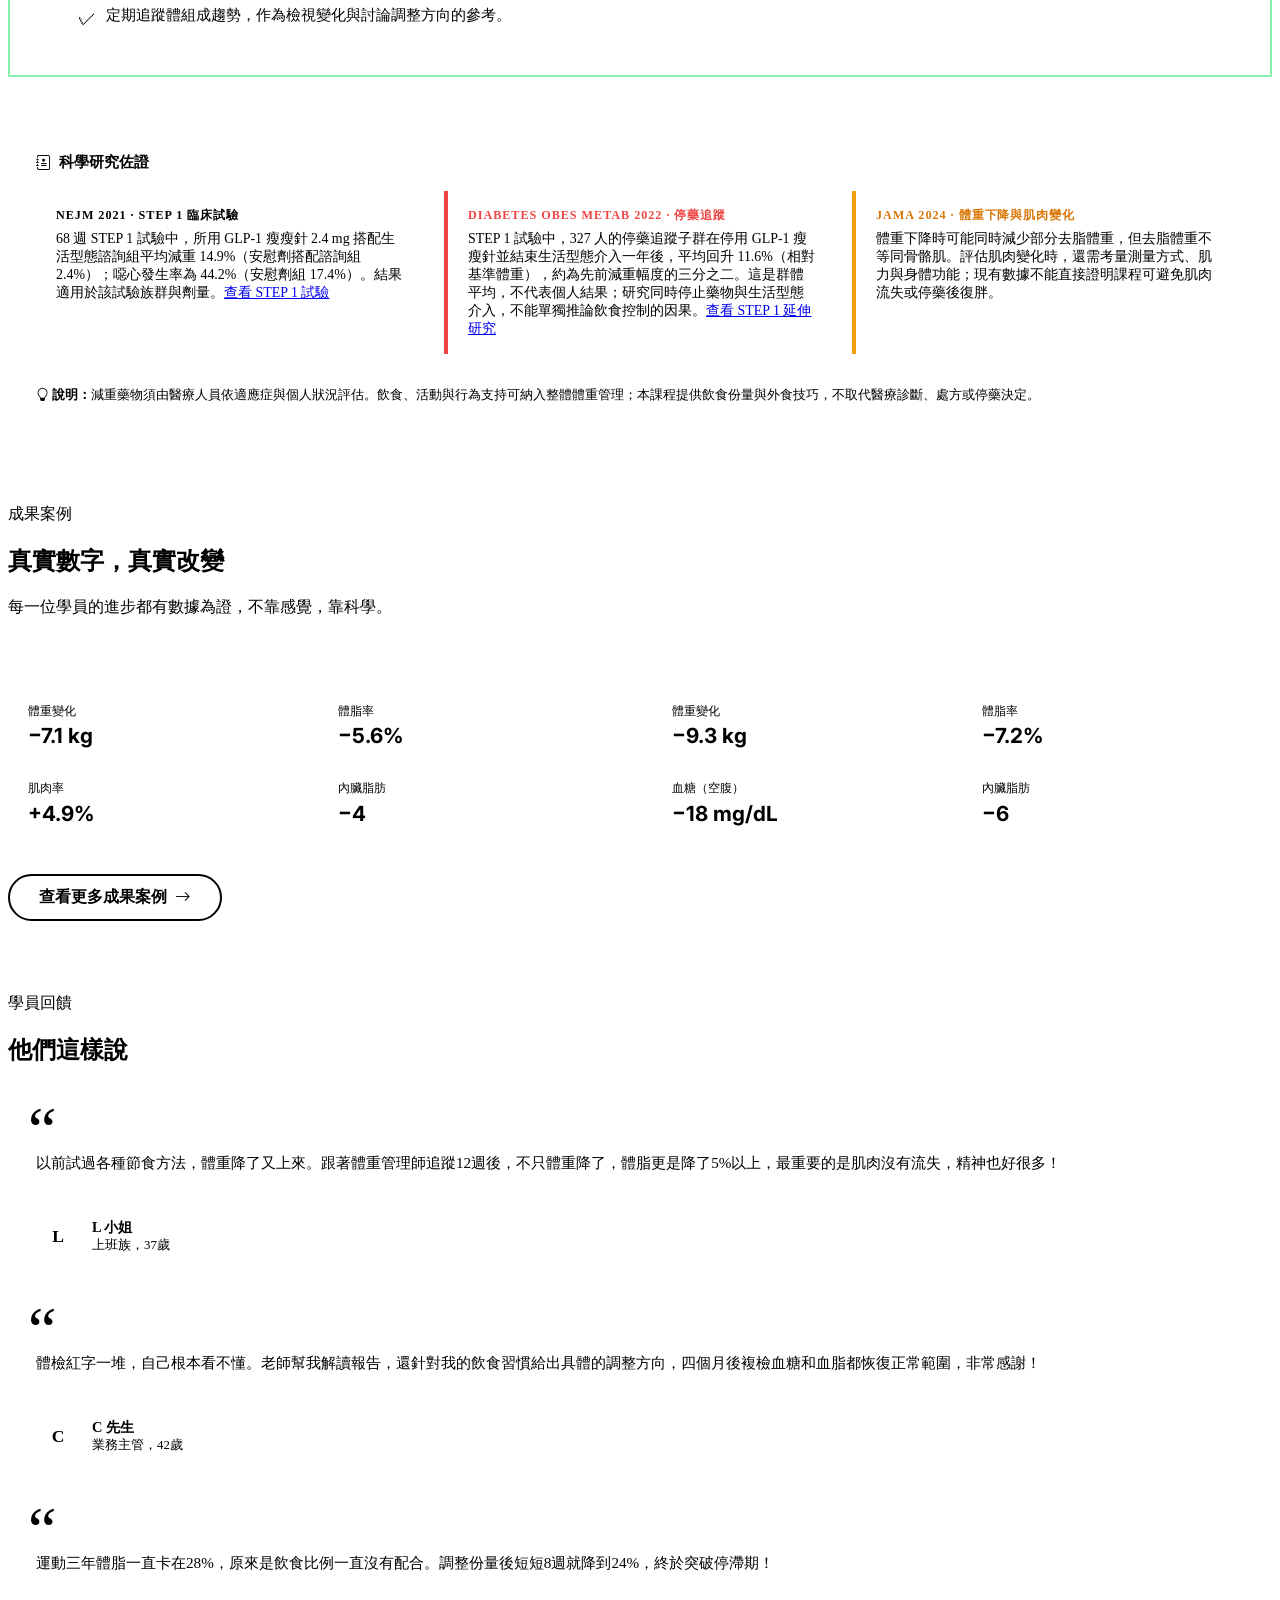
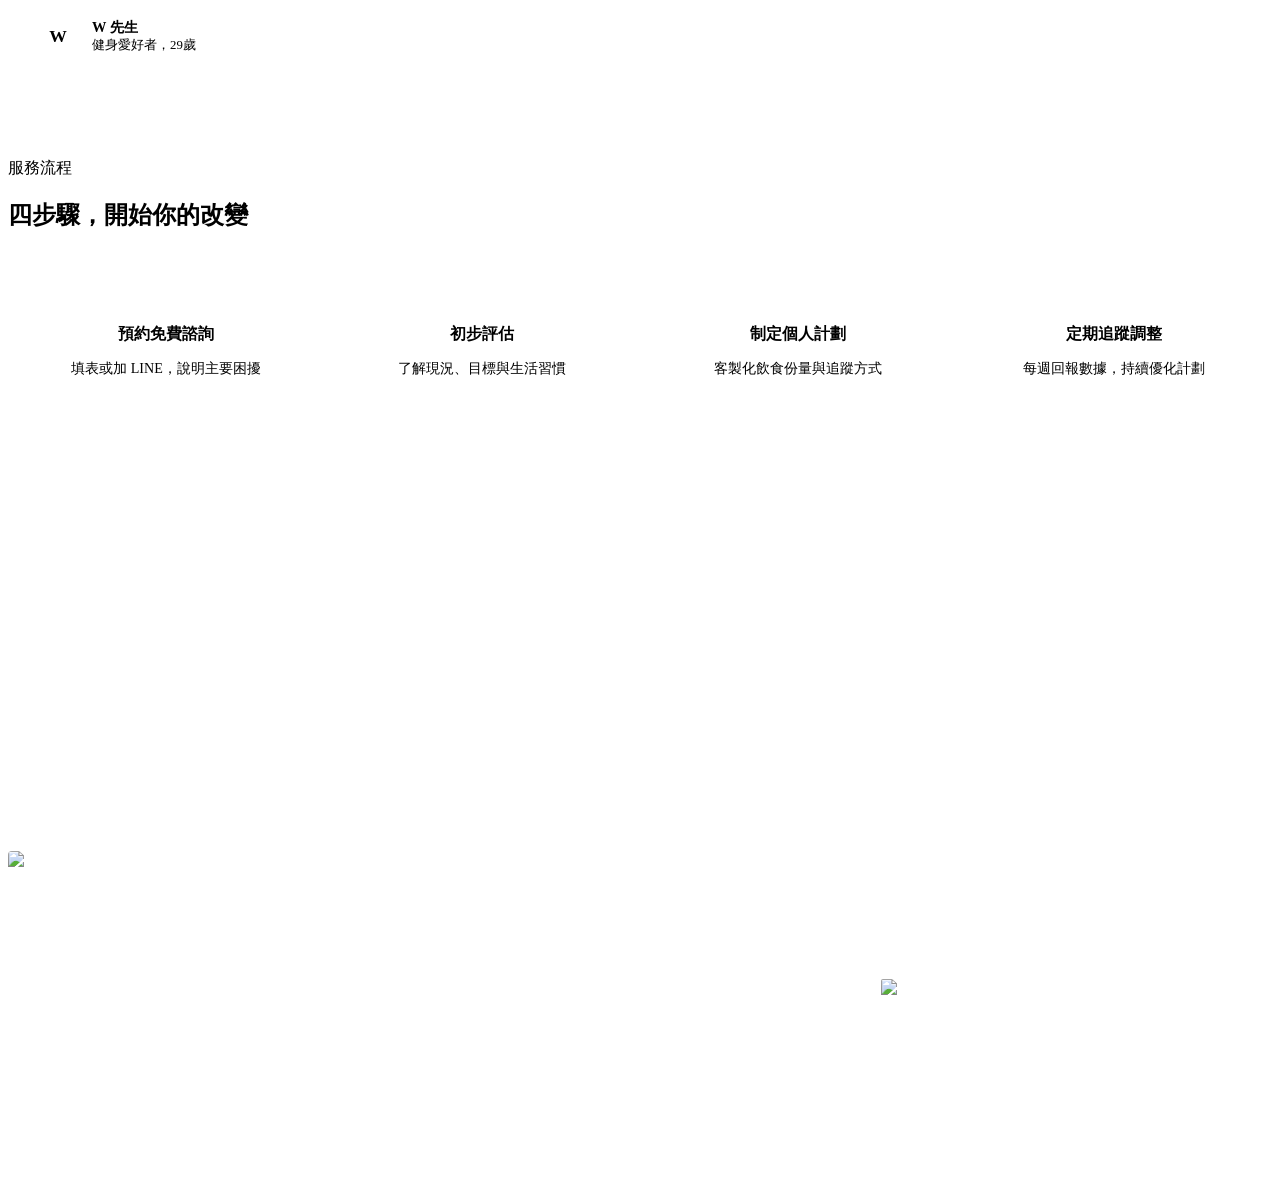
==== commit 28871c2c: "更新瘦瘦針飲食管理建議文案" ====
--- a/index.html
+++ b/index.html
@@ -350,7 +350,7 @@
     <div class="section-header" data-reveal>
       <span class="label">科學觀點</span>
       <h2>飲食才是減重核心，藥物只是輔助工具</h2>
-      <p><strong>飲食管理才是減重的根本與主角。</strong>瘦瘦針可能影響食慾，用藥期間若未妥善安排均衡飲食，蛋白質與其他營養素攝取不足，可能增加肌肉保留難度，也可能伴隨掉髮等營養不足相關表現；快速或大量減重還可能造成臉部脂肪減少、凹陷或鬆弛，俗稱「瘦瘦針臉」。STEP 1 停藥追蹤研究中，停用藥物並結束生活型態介入後，參與者一年內平均回升先前減重幅度約三分之二；由於研究同時停止藥物與生活介入，不能單獨證明未控制飲食是復胖原因。用藥期間維持均衡營養、建立可持續的飲食習慣，並為停藥後體重管理打底，朝「停藥不反彈」的目標努力。營養與用藥安排請和醫療人員討論。</p>
+      <p><strong>飲食管理才是減重的根本與主角。</strong>瘦瘦針可能降低食慾；如果只依靠藥物、沒有同步調整飲食與生活習慣，吃得太少又未注意均衡攝取，蛋白質與其他營養素不足可能增加肌肉流失風險，也可能伴隨掉髮等問題。快速或大量減重時，臉部脂肪也可能減少、出現凹陷或鬆弛，俗稱「瘦瘦針臉」。STEP 1 停藥追蹤研究中，停用藥物並結束生活型態介入後，參與者一年內平均回升約三分之二的先前減重幅度。研究同時停止藥物與生活介入，不能單獨證明未控制飲食是復胖原因。減重期間維持營養均衡、建立可持續的飲食習慣，有助於照顧身體所需，也為停藥後的體重管理打底。</p>
     </div>
 
     <div class="grid-2" style="margin-bottom:2rem;" data-reveal>
@@ -383,9 +383,9 @@
           </div>
         </div>
         <ul style="list-style:none;display:flex;flex-direction:column;gap:0.85rem;">
-          <li style="display:flex;gap:0.65rem;font-size:0.91rem;align-items:flex-start;"><span style="color:var(--accent);font-size:1.15rem;line-height:1.4;">✓</span><span>飲食與行為支持可協助在食慾下降時安排均衡攝取，留意蛋白質與其他營養素，降低長期攝取不足的風險；同時建立可持續的飲食習慣，為停藥後維持體重打底、朝「停藥不反彈」的目標努力。實際結果因人而異，用藥期間請依醫療人員指示追蹤。</span></li>
+          <li style="display:flex;gap:0.65rem;font-size:0.91rem;align-items:flex-start;"><span style="color:var(--accent);font-size:1.15rem;line-height:1.4;">✓</span><span>食慾下降時仍留意營養均衡，安排足夠的蛋白質與多元營養，降低長期攝取不足、增加肌肉流失或掉髮風險；同時建立可持續的飲食習慣，為停藥後的體重管理打底，朝「停藥不反彈」的目標努力。</span></li>
           <li style="display:flex;gap:0.65rem;font-size:0.91rem;align-items:flex-start;"><span style="color:var(--accent);font-size:1.15rem;line-height:1.4;">✓</span><span>適當的蛋白質攝取與阻力訓練有助支持肌肉保留，實際安排應依個人健康狀況評估。</span></li>
-          <li style="display:flex;gap:0.65rem;font-size:0.91rem;align-items:flex-start;"><span style="color:var(--accent);font-size:1.15rem;line-height:1.4;">✓</span><span>課程不要求固定運動訓練；身體活動可依能力、偏好與醫療建議安排。</span></li>
+          <li style="display:flex;gap:0.65rem;font-size:0.91rem;align-items:flex-start;"><span style="color:var(--accent);font-size:1.15rem;line-height:1.4;">✓</span><span>課程不要求固定運動訓練；身體活動可依能力與偏好安排。</span></li>
           <li style="display:flex;gap:0.65rem;font-size:0.91rem;align-items:flex-start;"><span style="color:var(--accent);font-size:1.15rem;line-height:1.4;">✓</span><span>專教<strong>外食技巧</strong>——便當、自助餐、火鍋、日式、速食都有對策</span></li>
           <li style="display:flex;gap:0.65rem;font-size:0.91rem;align-items:flex-start;"><span style="color:var(--accent);font-size:1.15rem;line-height:1.4;">✓</span><span>定期追蹤體組成趨勢，作為檢視變化與討論調整方向的參考。</span></li>
         </ul>
